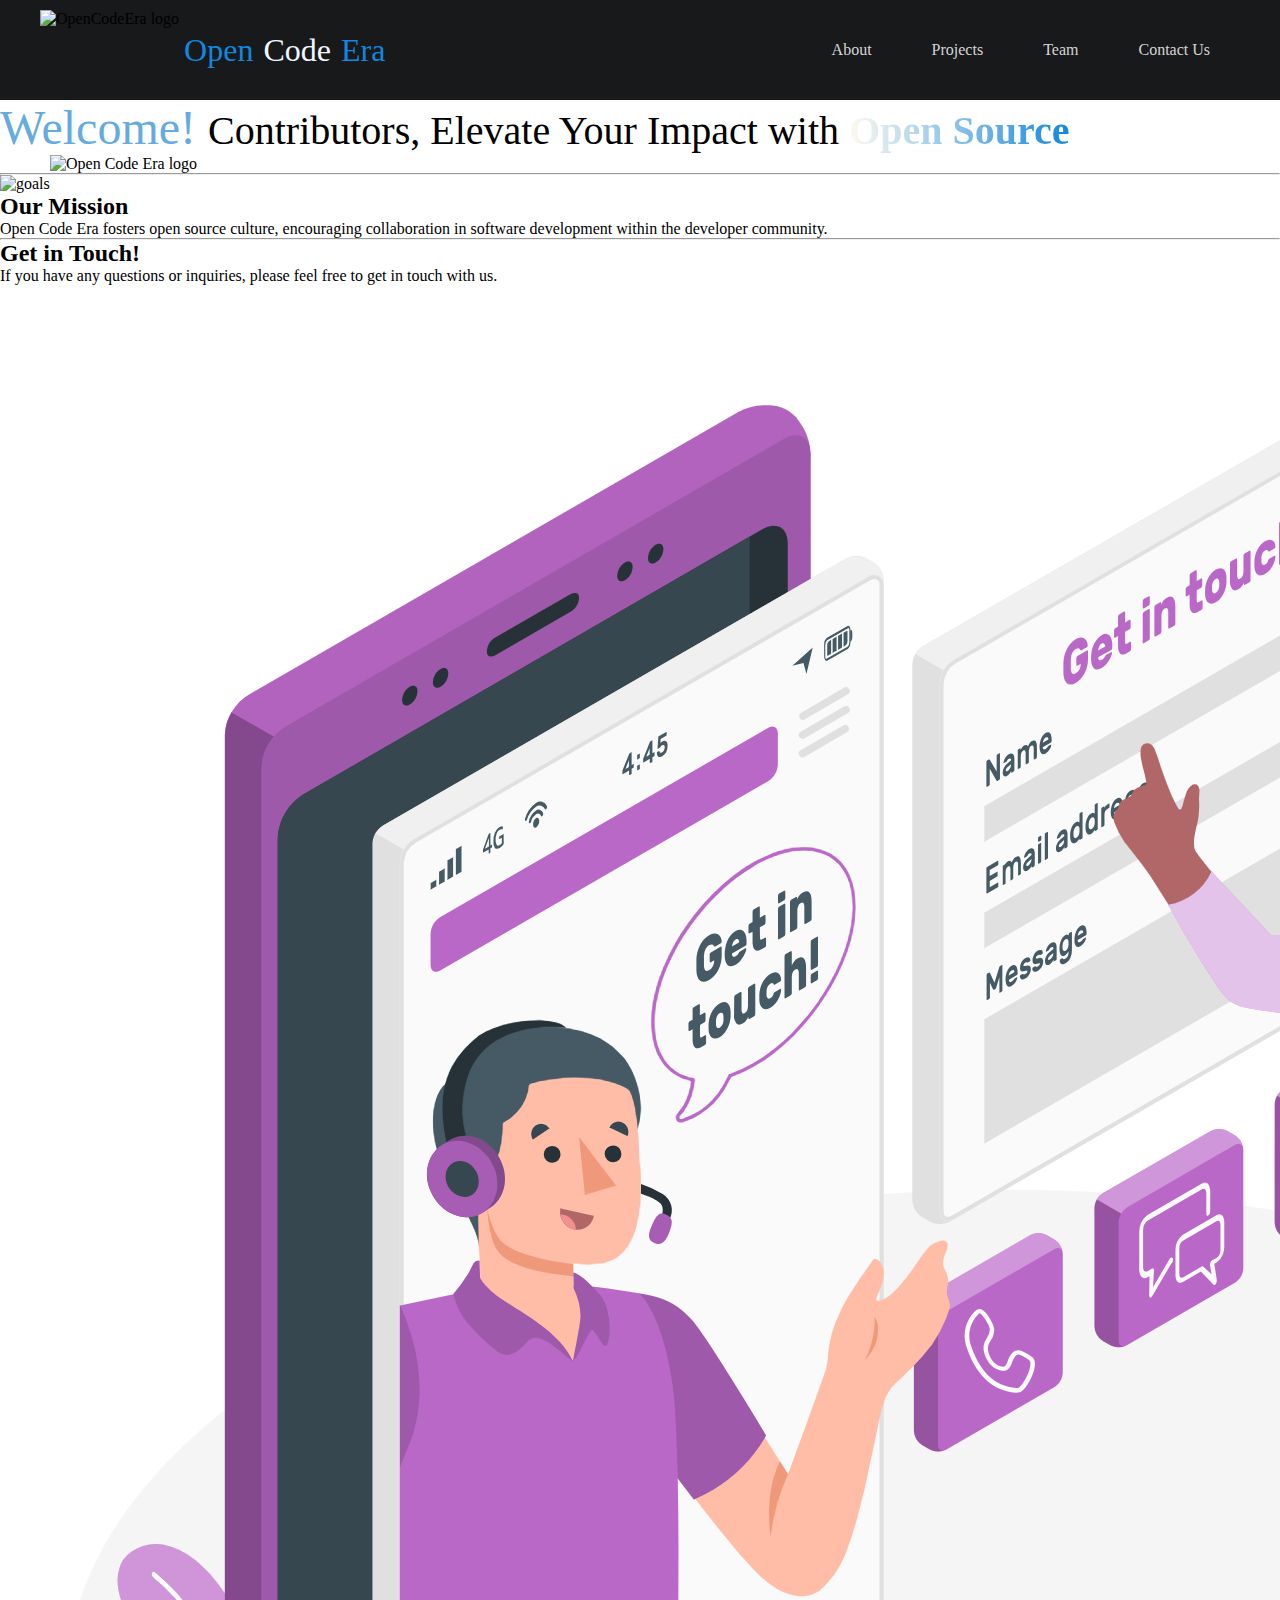
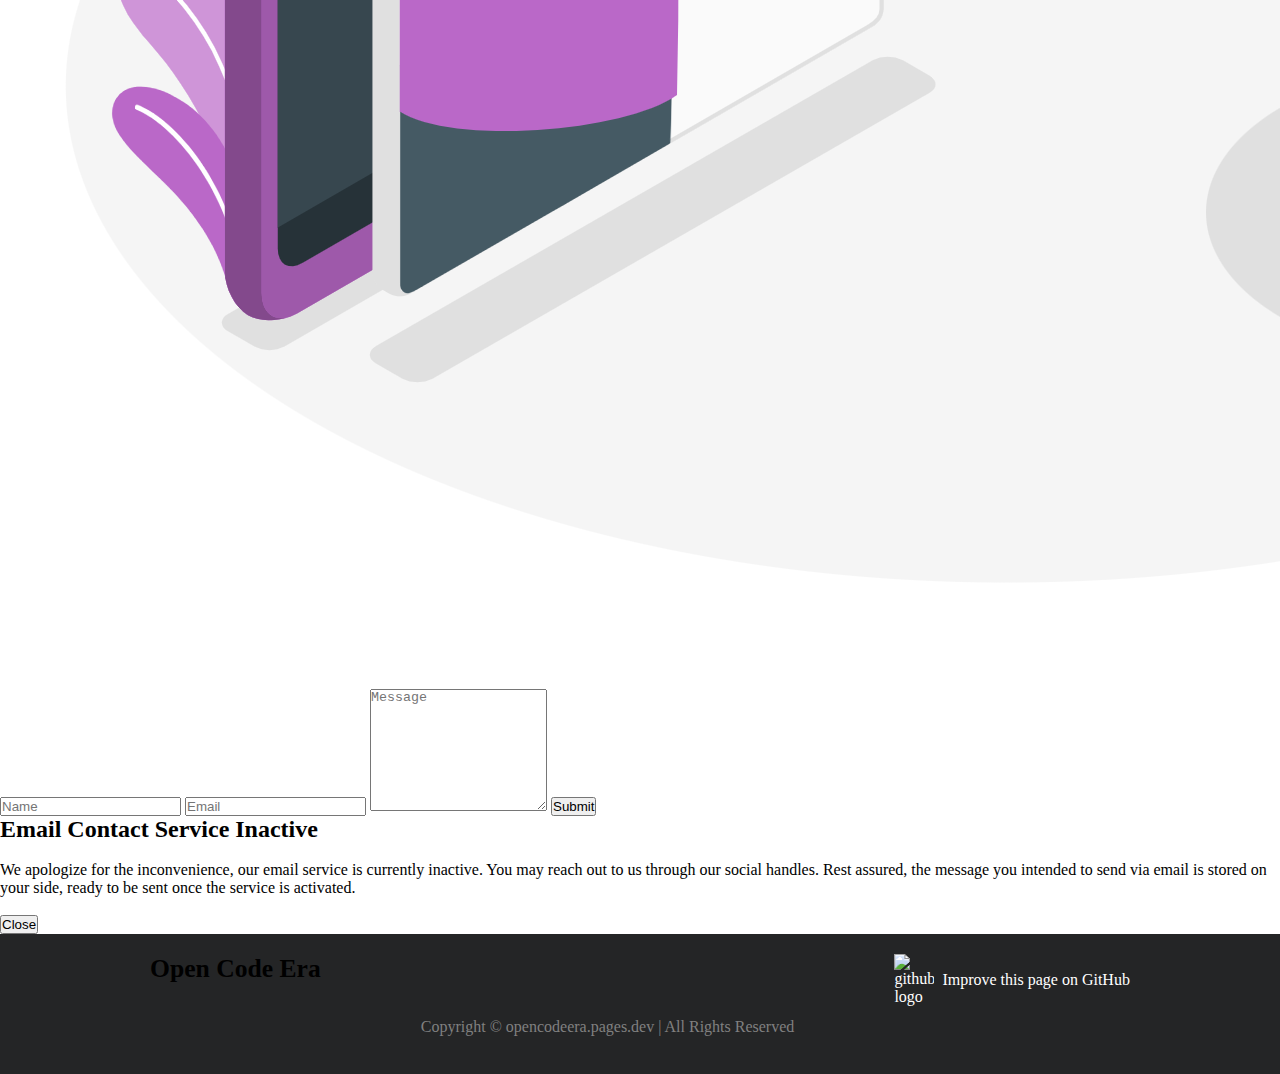
==== index.html @ 05f61558 "updated the footer" ====
<!DOCTYPE html>
<html lang="en">

<head>
    <title>OpenCodeEra: Open Source Organisation</title>
    <!-- Meta Tags -->
    <meta http-equiv="content-type" content="text/html; charset=UTF-8" />
    <meta name="viewport" content="width=device-width, initial-scale=1, shrink-to-fit=no" />
    <meta name="description"
        content="OpenCodeEra is an open source organisation aimed at making open source software more accessible and to help developers build better software.">
    <meta name="keywords"
        content="Open source,Open code era ,Open source company ,OpenSource,Contribution , community , Open source projects, education, collaboration, organisation, Web developement, Open source project,hacktoberfest">
    <meta name="robots" content="INDEX, FOLLOW">

    <!-- Linking external CSS  -->
    <link rel="stylesheet" href="css/style.css" type="text/css" media="screen" />
    <link rel="stylesheet" href="css/style_footer.css" type="text/css" media="screen" />

    <!-- linking External JavaScript -->
    <script src="https://unpkg.com/typed.js@2.0.16/dist/typed.umd.js"></script>

    <!-- Favicon -->
    <link rel="icon" type="image/x-icon" href="/images/icon/favicon125x125.png" />

    <!-- Fonts -->
    <link rel="preconnect" href="https://fonts.googleapis.com">
    <link rel="preconnect" href="https://fonts.gstatic.com" crossorigin>
    <link href="https://fonts.googleapis.com/css2?family=Poppins:wght@300;700&display=swap" rel="stylesheet">

</head>

<body>
    <!-- This div pushes down header a little bit so that header is not sticky from start -->
    <div class="header-push-down"></div>
    <header class="blur disable-selection">
        <nav>
            <div class="left">
                <img src="images/icon/icon.png" alt="OpenCodeEra logo" />
                <a href="/index.html">
                    <span class="blue">Open</span><span class="white">Code</span><span class="blue">Era</span> </a>
            </div>
            <div class="right">
                <ul>
                    <li>
                        <a class="about" href="#about">About</a>
                    </li>
                    <li>
                        <a class="services" target="_blank"
                            href="https://github.com/orgs/OpenCodeEra/repositories">Projects</a>
                    </li>
                    <li>
                        <a href="/team_list.html">
                            Team
                        </a>
                    </li>
                    <li>
                        <a class="contact-us" href="#contact">Contact Us</a>
                    </li>
                </ul>
            </div>
        </nav>
    </header>
    <main class="blur">
        <section class="firstsection disable-selection">
            <div class="leftSection">
                <div class="white">
                    <span class="blue">Welcome! </span>Contributors,
                    Elevate Your Impact with <span class="focus-gradient">Open Source</span>
                    <span id="element"></span>
                </div>
            </div>
            <div class="rightSection">
                <img src="/images/Api Programming logo.png" alt="Open Code Era logo">
            </div>
        </section>
        <hr>
        <section class="secondSection" id="about">

            <div class="second-section-container">
                <div class="leftSection">
                    <!-- image from template.net -->
                    <img src="images/illustrations/goals.png" alt="goals">
                </div>

                <div class="rightSection">
                    <h2>Our Mission</h2>
                    <span class="text-gradient-blue-white">
                        <p>Open Code Era fosters open source culture, encouraging collaboration in software development
                            within the developer community.</p>
                    </span>
                </div>
            </div>

        </section>
        <hr>
        <section class="contactSection" id="contact">
            <div class="leftContact">
                <h2>Get in Touch!</h2>
                <p>If you have any questions or inquiries, please feel free to get in touch with us.</p>
                <!-- image from freepik -->
                <img src="./images/illustrations/Get in touch.png" alt="Get In Touch">
            </div>
            <div class="rightContact">
                <form id="messageForm">
                    <input type="text" id="name" name="name" placeholder="Name">

                    <input type="text" id="email" name="email" placeholder="Email">

                    <textarea id="message" name="message" rows="8" placeholder="Message"></textarea>

                    <button id="submit" type="submit" onclick="toggle('body')">Submit</button>
                </form>

            </div>


        </section>
    </main>
    <div id="popup">
        <h2>Email Contact Service Inactive</h2><br>
        <p>We apologize for the inconvenience, our email service is currently inactive. You may reach out to us through
            our social handles. Rest assured, the message you intended to send via email is stored on your side, ready
            to be sent once the service is activated. </p><br>
        <button id="close" onclick="toggle()">Close</button>
    </div>

    <footer class="blur disable-selection">
        <div class="footer">
            <div class="footer-first">
                <h3 class="footer-header">Open Code Era</h3>
            </div>
            
            <div class="footer-rights">
                Copyright &#169 opencodeera.pages.dev | All Rights Reserved
            </div>

            <div class="footer-second">
                <a class="github-action" href="https://github.com/OpenCodeEra/OpenCodeEra">
                  <img src="images/logo/github-logo.svg" alt="github-logo">
                  <span class="img-text"> Improve this page on GitHub </span>
                </a>
            </div>
        </div>
    </footer>
    <script src="./javascript/index.js"></script>
</body>

</html>
---- css/style.css ----
* {
  margin: 0;
  padding: 0;
}


img, .disable-selection ,br {
  user-select: none;

html{
  scroll-behavior: smooth;
  overflow-x: hidden;
}

body {
  background-color: rgb(24, 25, 26);
  color: rgb(16, 138, 228);
  font-family: "Poppins", sans-serif;

}

h2::selection {
  color: rgb(255, 255, 255);
  background: rgba(0, 136, 255, 0.25);
}

p::selection {
  color: rgb(255, 255, 255);
  background: rgba(0, 136, 255, 0.2);
}
  
p {
  font-size: 1.6rem;
}

h2 {
  font-size: 2rem;
  color: rgb(255, 255, 255);
}

body::-webkit-scrollbar {
  width: 0.25rem;
}

body::-webkit-scrollbar-track {
  background: #18191a;
}

body::-webkit-scrollbar-thumb {
  background: #329cee17
  ;
}

.header-push-down {
  height: 8vh;
}

header{
  position: sticky;
  top: 0;
  width: 100%;
  z-index: 1;
}

main hr {
  border: 0;
  background-color: aliceblue;
  height: 0.8px;
  margin: 28px 80px;
}

nav {
  display: flex;
  justify-content: space-between;
  align-items: center;
  height: 100px;
  background-color: rgb(24, 25, 26);
  padding: 0 40px;
}

nav ul {
  display: flex;
  justify-content: center;
}

nav ul li {
  list-style: none;
  margin: 0 30px;
}

nav ul li[href="services.html"] {
  margin-right: 80px;
}

nav ul li a {
  text-decoration: none;
  color: rgba(255, 255, 255, 0.829);
}

nav ul li a:hover {
  text-decoration: none;
  color: rgb(16, 138, 228);
  transition: 0.4s;
}

.left {
  display: flex;
  justify-content: space-evenly;
  align-items: center;
}

.left img {
  height: 80px;
}

.left .blue {
  font-size: 2rem;
  font-weight: 100;
  margin: 0 5px;
  color: rgb(17, 135, 223);
}

.left .white {
  font-size: 2rem;
  font-weight: 100;
  margin: 0 5px;
  color: aliceblue;
}

.left a {
  text-decoration: none;
}

.firstsection {
  display: flex;
  padding: 1.5vh 0;
  justify-content: space-around;
  align-items: center;
  height: 75vh;
}
.firstsection .leftSection {
  display: flex;
  align-items: center;
  width: 57%;
  margin: 0 50px;
  color: floralwhite;
  font-size: 2.5rem;
  pointer-events: none;
}
.leftSection .blue {
  font-size: 3rem;
  font-weight: 100;
  color: rgb(101 171 224);
}
.leftSection .focus-gradient {
  color: rgb(131 191 236);
  font-weight: bold;
   background:linear-gradient(to left,rgb(17, 135, 223),floralwhite) ;
  background-clip: text;
  -webkit-background-clip : text ;
  -webkit-text-fill-color: transparent;
}
#element {
  font-weight: bold;
   background:linear-gradient(to left,rgb(17, 135, 223),floralwhite) ;
   background-clip: text;
   -webkit-background-clip : text ;
  -webkit-text-fill-color: transparent;
}
.leftSection .white {
  font-size: 2.5rem;
}
.rightSection img {
  width: 100%;
  margin: 0 0 0 50px;
}

/* Second Section */

.secondSection {
  display: flex;
  align-items: center;
  justify-content: center;
  width: 100vw;
  height: 85vh;
  pointer-events: none;
}

.second-section-container {
  height: 70%;
  width: 80%;
  display: flex;
}

.second-section-container .leftSection {
  display: flex;
  align-items: center;
  justify-content: right;
  width: 45%;
  pointer-events: none;
} 
.second-section-container .rightSection {
  display: flex;
  flex-direction: column;
  justify-content: center;
  width: 35%;
  flex-grow: 1;
} 
.second-section-container img {
  margin-right: 3%;
  height: 80%;
}

.second-section-container h1 {
  font-size: 3rem;
  font-weight: bold;
  color: aliceblue;
}
.text-gradient-blue-white {
  background:linear-gradient(to left,rgb(96 186 253),floralwhite) ;
  background-clip: text;
  -webkit-background-clip : text ;
  -webkit-text-fill-color: transparent;
  font-weight: 500;
} 

/* Style for the Contact Section */
.contactSection {
  box-sizing: border-box;
  width: 100vw;
  padding: 130px 10vw;
  text-align: center;
  transition: 0.5s;
  display: flex;
  justify-content:center;
  align-items: center;
  gap: 8%;
}

.contactSection div p {
  color: rgb(144, 198, 239);
  margin: 15px 0 25px;
}

.leftContact {
  width: 60%;
}
.rightContact {
  width: 40%;
}

.leftContact img {
  width: 70%;
  object-fit: contain;
}

/* Style for the form */

form input[type="text"],
form input[type="email"],
form textarea {
  box-sizing: border-box;
  width: 100%;
  padding: 10px ;
  margin-bottom: 32px;
  border: 1px solid #ccc;
  border-radius: 4px;
  font-size: 20px;
  font-family: Arial, Helvetica, sans-serif, "Poppins", sans-serif;
}

input:focus, textarea:focus  {
  outline: none;
  border: 1.5px solid #007bff !important;
}

input::selection, textarea::selection {
  color: rgb(255, 255, 255);
  background: rgb(12, 134, 153);
}

form textarea {
  resize: none;
}

form button[type="submit"] , #close {
  background-color: #007bff;
  color: #fff;
  padding: 10px 20px;
  border: none;
  border-radius: 12px;
  font-size: 20px;
  font-weight: bolder;
  cursor: pointer;
  user-select: none;
}

form button[type="submit"]:hover , #close:hover {
  background-color: #0056b3;
  transition: 0.15s;
}

#popup {
  position: fixed;
  top: 50%;
  left: 50%;
  transform: translate(-50%, -50%);
  background-color: #242526;
  padding: 40px;
  box-shadow: 2px 2px 15px 0px #243f59;
  color: white;
  visibility: hidden;
  opacity: 0;
  transition: 0.5s;
  border-radius: 2%;
}

#popup p {
  font-size: 1rem;
}

#close {
  width: 100%;
  margin: 0 auto;
}

.blurred {
  filter: blur(2px);
  pointer-events: none;
  user-select: none;
  overflow: hidden;
  transition: 0.5s;
}

#popup.active {
  visibility: visible;
  opacity: 1;
  transition: 0.5s;
}

#popup {
  position: fixed;
  top: 50%;
  left: 50%;
  transform: translate(-50%, -50%);
  background-color: #242526;
  padding: 40px;
  box-shadow: 0 5px 30px ;
  visibility: hidden;
  opacity: 0;
}

.contactSection.active {
  filter: blur(20px);
  pointer-events: none;
  user-select: none;
  overflow: hidden;
}

#popup.active {
  position: fixed;
  top: 50%;
  left: 50%;
  transform: translate(-50%, -50%);
  background-color: #242526;
  padding: 40px;
  box-shadow: 0 5px 30px ;
  visibility: visible;
  opacity: 1;
}

/* Responsive styles */
@media (max-width: 768px) {
  .contactContainer {
      display: block;
      padding: 20px;
  }
  
  form {
      padding: 0 10px;
  }

  .footer {
    flex-wrap: wrap;
  }
  .footer-fourth{
    padding-top: 20px;
  }
}

footer {
  background-color:#242526;
  height: 180px;
}
.footer {
  display: flex;
  padding: 20px 50px;
  justify-content: space-evenly ;
}
.footer ul{
    text-decoration: none;
    list-style: none;
}
footer .footer-rights{
  text-align: center;
  color: grey;

} 

.footer-fourth{
  display: flex;
}
.footer-fourth a{
  display: flex;
  align-items: center;
}
.footer-fourth a:hover img{
  opacity: 0.7;
  transition: 0.5s;
}

.footer-fourth a img {
  width: 40px;
}
---- css/style_footer.css ----
footer {
  background-color: #242526;
  min-height: 140px;
  width: 100%;
}

.footer {
  display: flex;
  justify-content: space-evenly;
  flex-wrap: wrap;
  padding: 30px 50px;
}

.footer-first .footer-header{
  font-size: 1.6rem;
}

.footer ul {
  list-style: none;
  text-decoration: none;
}

.footer a {
  text-decoration: none;
  color: white;
}

.footer a:hover {
  text-decoration: none;
  color: rgb(16, 138, 228);
  transition: 0.5s;
}

.footer-second a img {
  width: 40px;
}

.footer .footer-leftside {
  text-decoration: none;
  list-style: none;

}

.footer-second a:hover img {
  opacity: 0.7;
  transition: 0.5s;
}

.footer-second .github-action {
  display: flex;
  justify-content: center;
  align-items: center;
  gap: 0.5rem;
}

.footer-rights {
  color: hsl(0, 0%, 50%);
  margin-top: 4rem;
}

.footer-rights:hover {
  color: hsl(0, 0%, 40%);
}

@media screen and (max-width:798px) {
  .footer {
  flex-direction: column;
    align-items: center;
    text-align: center; 
  }
  .footer-rights{
    margin-top: 1rem;
  }
  .footer-second{
    margin-top: 1rem;
  }
}
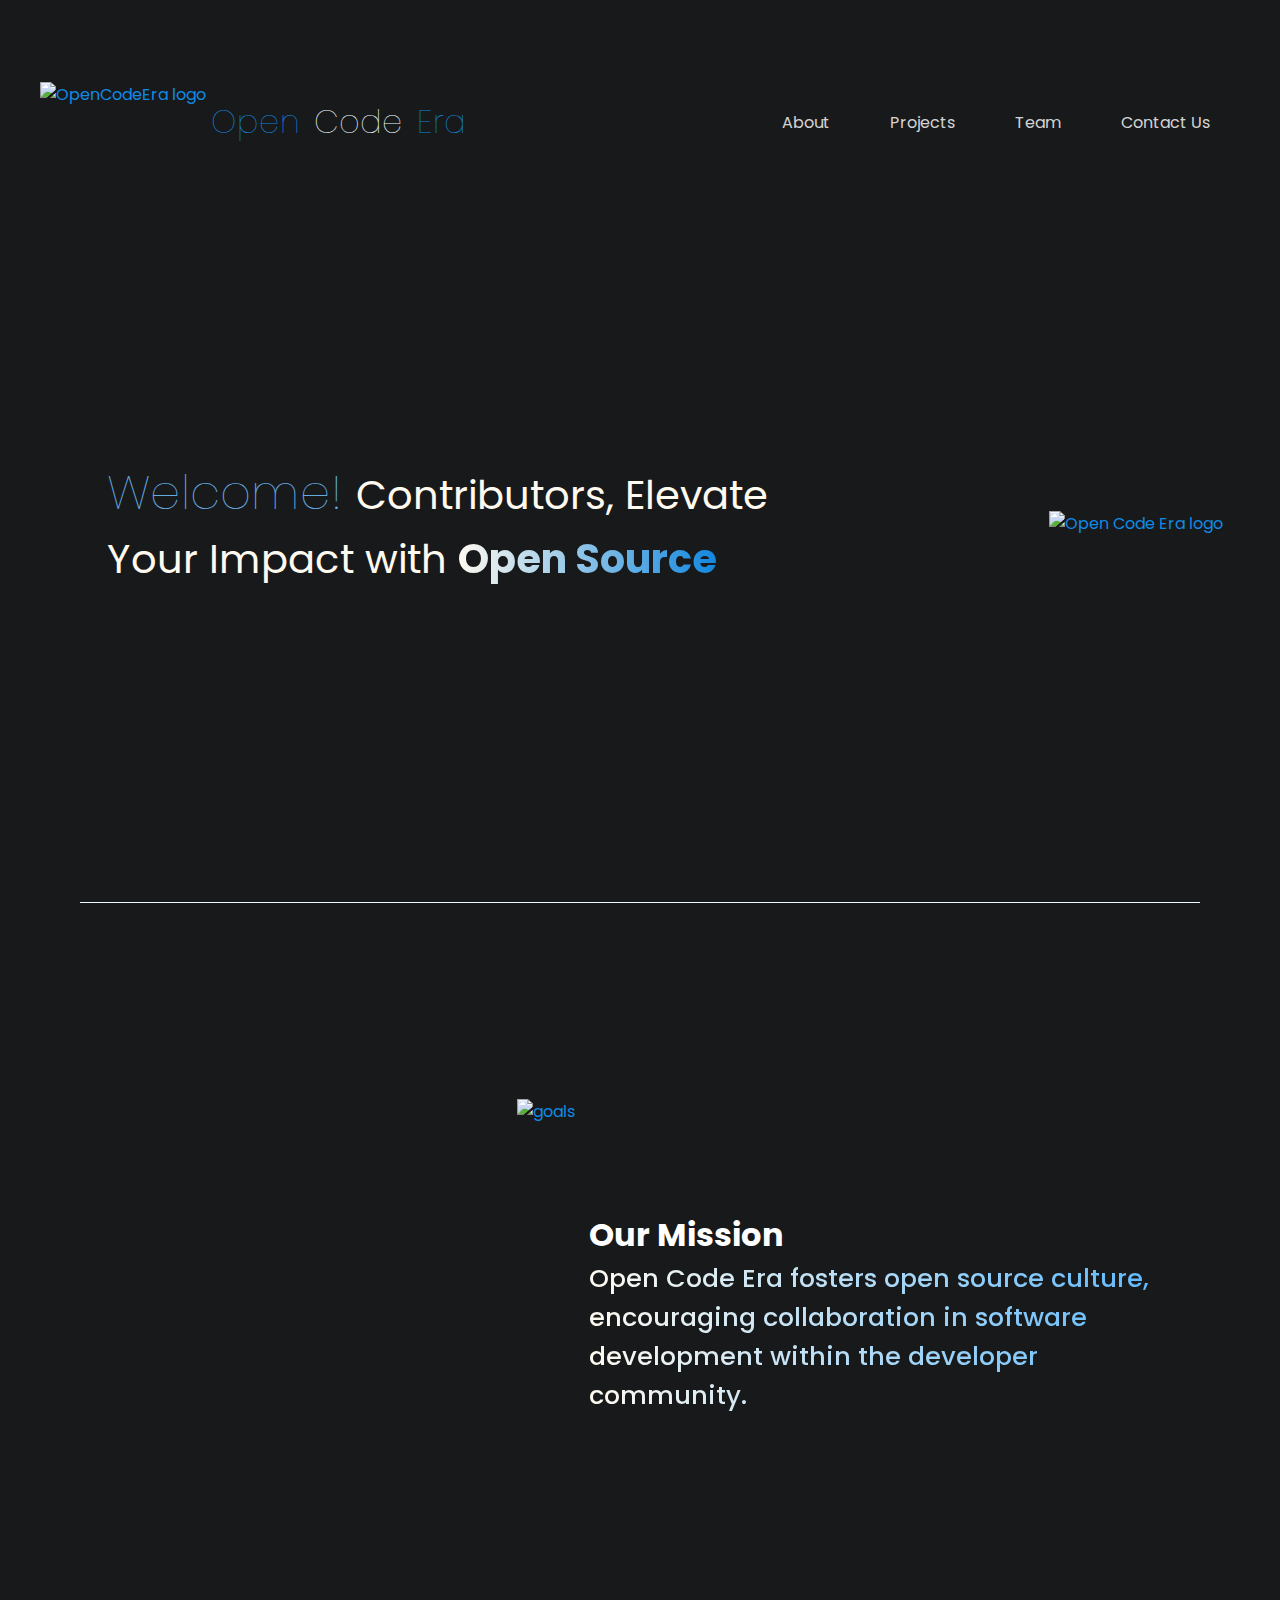
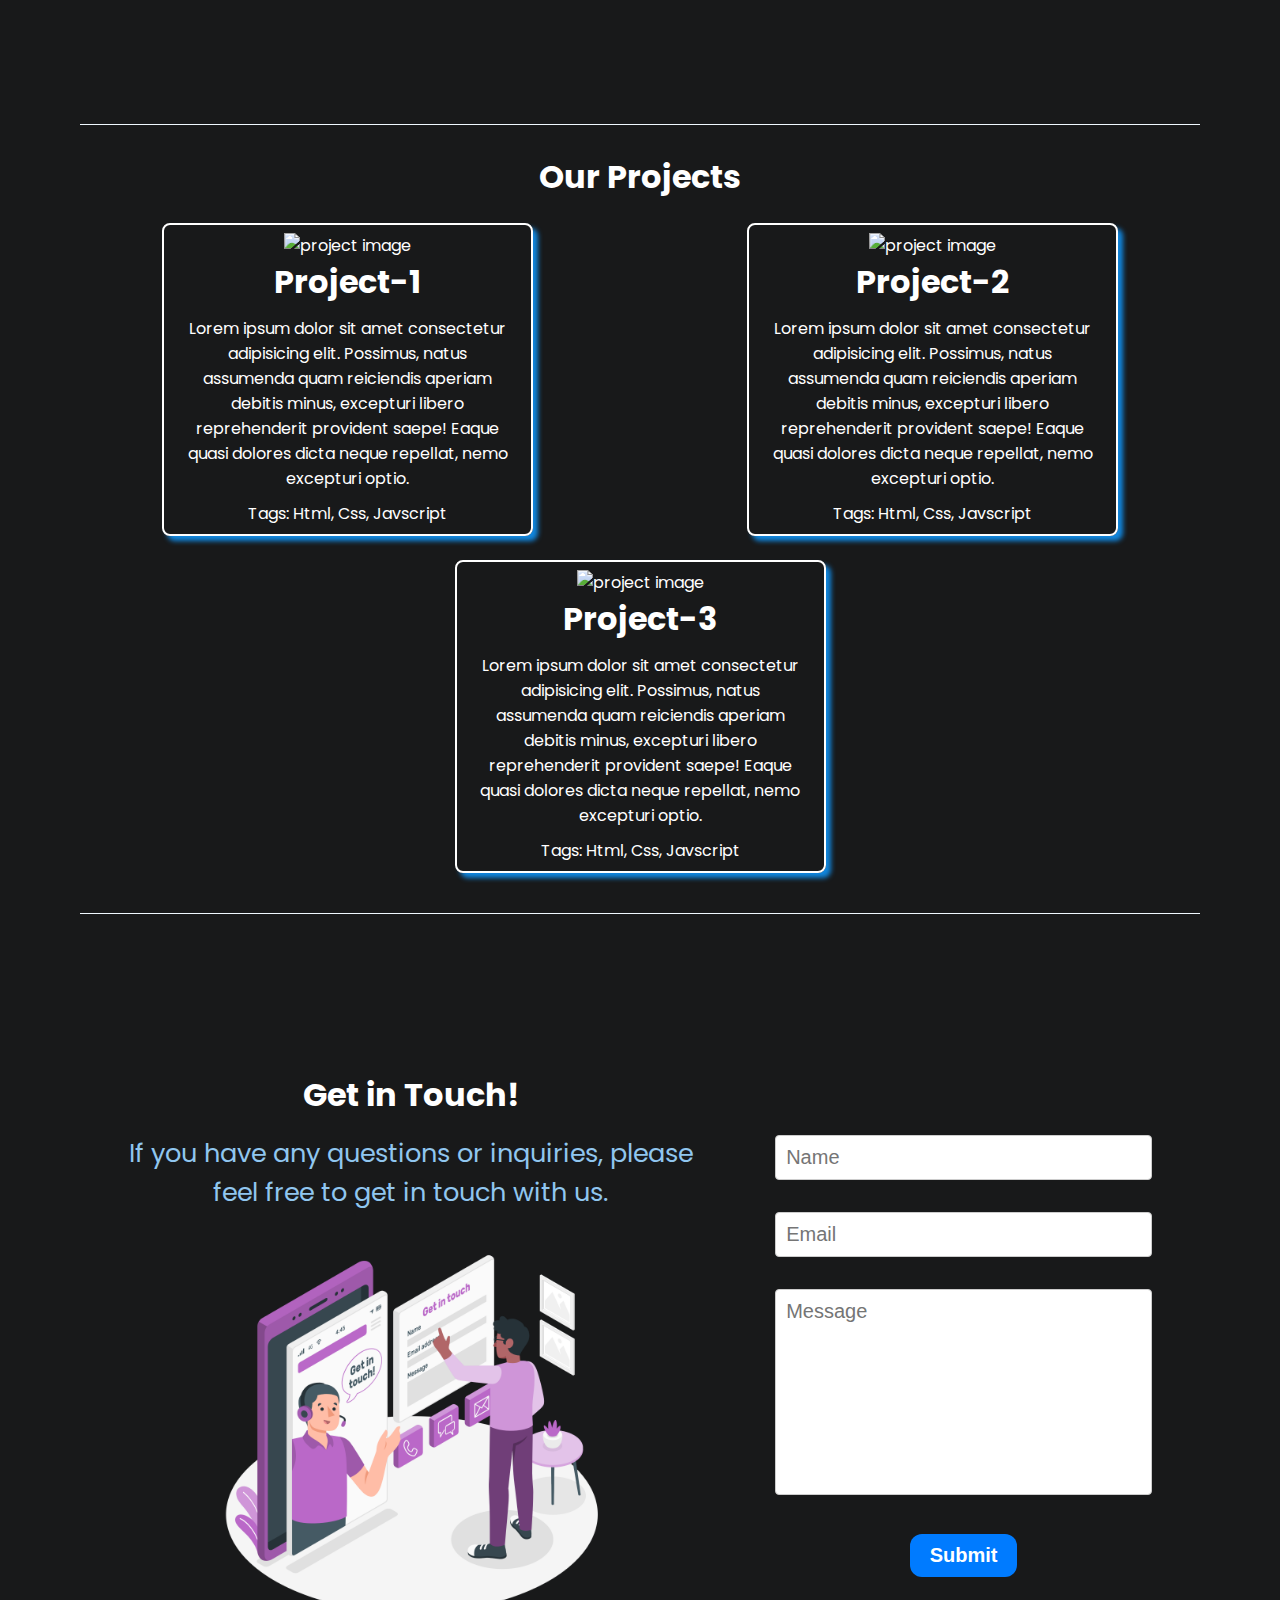
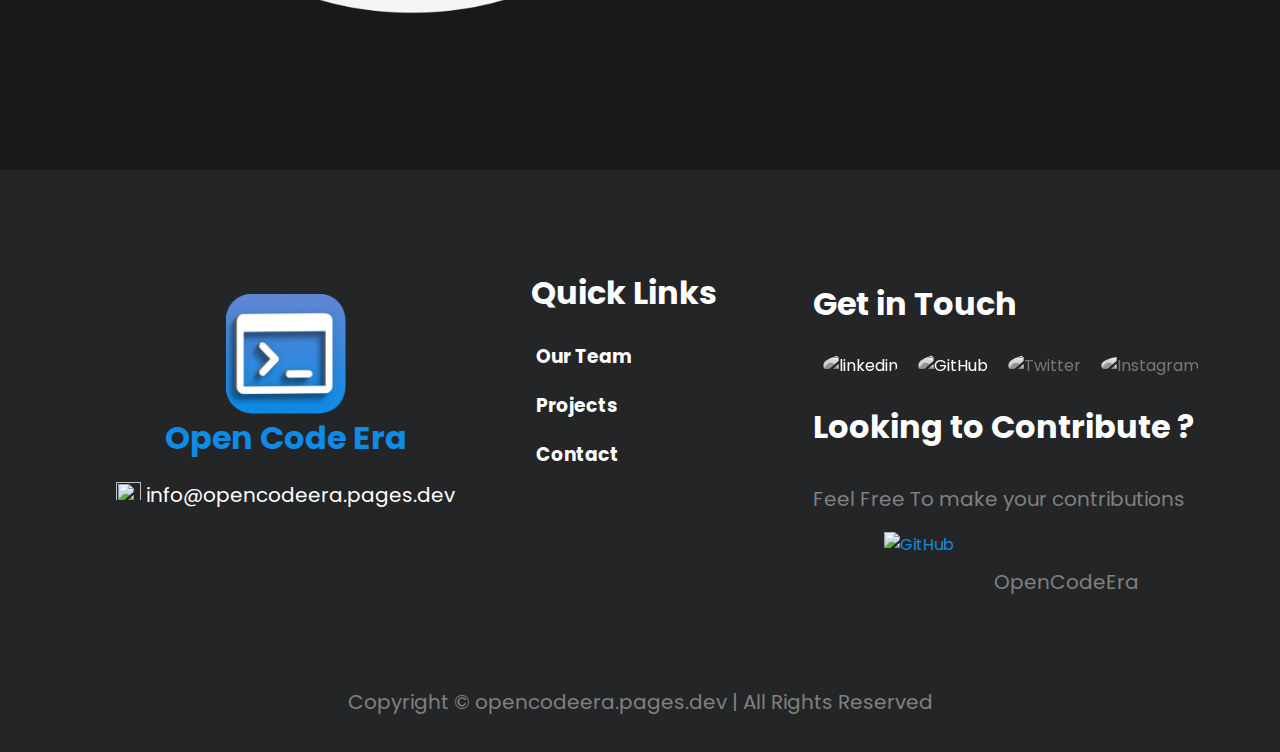
==== commit 6dd749c2: "Re-designed Footer" ====
--- a/index.html
+++ b/index.html
@@ -1,44 +1,70 @@
 <!DOCTYPE html>
 <html lang="en">
-
-<head>
-    <title>OpenCodeEra: Open Source Organisation</title>
-    <!-- Meta Tags -->
-    <meta http-equiv="content-type" content="text/html; charset=UTF-8" />
-    <meta name="viewport" content="width=device-width, initial-scale=1, shrink-to-fit=no" />
-    <meta name="description"
-        content="OpenCodeEra is an open source organisation aimed at making open source software more accessible and to help developers build better software.">
-    <meta name="keywords"
-        content="Open source,Open code era ,Open source company ,OpenSource,Contribution , community , Open source projects, education, collaboration, organisation, Web developement, Open source project,hacktoberfest">
-    <meta name="robots" content="INDEX, FOLLOW">
-
-    <!-- Linking external CSS  -->
-    <link rel="stylesheet" href="css/style.css" type="text/css" media="screen" />
-    <link rel="stylesheet" href="css/style_footer.css" type="text/css" media="screen" />
-
-    <!-- linking External JavaScript -->
-    <script src="https://unpkg.com/typed.js@2.0.16/dist/typed.umd.js"></script>
-
-    <!-- Favicon -->
-    <link rel="icon" type="image/x-icon" href="/images/icon/favicon125x125.png" />
-
-    <!-- Fonts -->
-    <link rel="preconnect" href="https://fonts.googleapis.com">
-    <link rel="preconnect" href="https://fonts.gstatic.com" crossorigin>
-    <link href="https://fonts.googleapis.com/css2?family=Poppins:wght@300;700&display=swap" rel="stylesheet">
-
-</head>
-
-<body>
-    <!-- This div pushes down header a little bit so that header is not sticky from start -->
-    <div class="header-push-down"></div>
-    <header class="blur disable-selection">
-        <nav>
-            <div class="left">
-                <img src="images/icon/icon.png" alt="OpenCodeEra logo" />
-                <a href="/index.html">
-                    <span class="blue">Open</span><span class="white">Code</span><span class="blue">Era</span> </a>
-            </div>
+    <head>
+        <title>OpenCodeEra: Open Source Organisation</title>
+        <!-- Meta Tags -->
+        <meta http-equiv="content-type" content="text/html; charset=UTF-8" />
+        <meta
+            name="viewport"
+            content="width=device-width, initial-scale=1, shrink-to-fit=no"
+        />
+        <meta
+            name="description"
+            content="OpenCodeEra is an open source organisation aimed at making open source software more accessible and to help developers build better software."
+        />
+        <meta
+            name="keywords"
+            content="Open source,Open code era ,Open source company ,OpenSource,Contribution , community , Open source projects, education, collaboration, organisation, Web developement, Open source project,hacktoberfest"
+        />
+        <meta name="robots" content="INDEX, FOLLOW" />
+
+        <!-- Linking external CSS  -->
+        <link
+            rel="stylesheet"
+            href="css/style.css"
+            type="text/css"
+            media="screen"
+        />
+        <link
+            rel="stylesheet"
+            href="css/style_footer.css"
+            type="text/css"
+            media="screen"
+        />
+
+        <!-- linking External JavaScript -->
+        <script src="https://unpkg.com/typed.js@2.0.16/dist/typed.umd.js"></script>
+
+        <!-- Favicon -->
+        <link
+            rel="icon"
+            type="image/x-icon"
+            href="/images/icon/favicon125x125.png"
+        />
+
+        <!-- Fonts -->
+        <link rel="preconnect" href="https://fonts.googleapis.com" />
+        <link rel="preconnect" href="https://fonts.gstatic.com" crossorigin />
+        <link
+            href="https://fonts.googleapis.com/css2?family=Poppins:wght@300;700&display=swap"
+            rel="stylesheet"
+        />
+    </head>
+
+    <body>
+        <!-- This div pushes down header a little bit so that header is not sticky from start -->
+        <div class="header-push-down"></div>
+
+        <header class="blur disable-selection">
+            <nav>
+                <div class="left">
+                    <img src="images/icon/icon.png" alt="OpenCodeEra logo" />
+                    <a href="/index.html">
+                        <span class="blue">Open</span>
+                        <span class="white">Code</span>
+                        <span class="blue">Era</span>
+                    </a>
+                </div>
             <div class="right">
                 <ul>
                     <li>
@@ -67,82 +93,174 @@
                     <span class="blue">Welcome! </span>Contributors,
                     Elevate Your Impact with <span class="focus-gradient">Open Source</span>
                     <span id="element"></span>
-                </div>
-            </div>
-            <div class="rightSection">
-                <img src="/images/Api Programming logo.png" alt="Open Code Era logo">
-            </div>
-        </section>
-        <hr>
-        <section class="secondSection" id="about">
-
-            <div class="second-section-container">
-                <div class="leftSection">
-                    <!-- image from template.net -->
-                    <img src="images/illustrations/goals.png" alt="goals">
+                    </div>
                 </div>
 
                 <div class="rightSection">
-                    <h2>Our Mission</h2>
-                    <span class="text-gradient-blue-white">
-                        <p>Open Code Era fosters open source culture, encouraging collaboration in software development
-                            within the developer community.</p>
-                    </span>
-                </div>
-            </div>
-
-        </section>
-        <hr>
-        <section class="contactSection" id="contact">
-            <div class="leftContact">
-                <h2>Get in Touch!</h2>
-                <p>If you have any questions or inquiries, please feel free to get in touch with us.</p>
-                <!-- image from freepik -->
-                <img src="./images/illustrations/Get in touch.png" alt="Get In Touch">
-            </div>
-            <div class="rightContact">
-                <form id="messageForm">
-                    <input type="text" id="name" name="name" placeholder="Name">
-
-                    <input type="text" id="email" name="email" placeholder="Email">
-
-                    <textarea id="message" name="message" rows="8" placeholder="Message"></textarea>
-
-                    <button id="submit" type="submit" onclick="toggle('body')">Submit</button>
-                </form>
-
-            </div>
-
-
-        </section>
-    </main>
-    <div id="popup">
-        <h2>Email Contact Service Inactive</h2><br>
-        <p>We apologize for the inconvenience, our email service is currently inactive. You may reach out to us through
-            our social handles. Rest assured, the message you intended to send via email is stored on your side, ready
-            to be sent once the service is activated. </p><br>
-        <button id="close" onclick="toggle()">Close</button>
-    </div>
+                    <img src="/images/Api Programming logo.png" alt="Open Code Era logo">
+                </div>
+            </section>
+
+            <hr>
+
+            <section class="secondSection" id="about">
+                <div class="second-section-container">
+                    <div class="leftSection">
+                        <!-- image from template.net -->
+                        <img src="images/illustrations/goals.png" alt="goals">
+                    </div>
+
+                    <div class="rightSection">
+                        <h2>Our Mission</h2>
+                        <span class="text-gradient-blue-white">
+                            <p>
+                                Open Code Era fosters open source culture, encouraging collaboration in software development 
+                                within the developer community.
+                            </p>
+                        </span>
+                    </div>
+                </div>
+            </section>
+
+            <hr />
+
+            <section id="projects">
+                <h2>Our Projects</h2>
+                <div class="project-container">
+                    <div class="card">
+                        <img src="images/icon/icon.png" alt="project image">
+
+                        <h2 class="card-title">Project-1</h2>
+                        <p class="card-content">
+                            Lorem ipsum dolor sit amet consectetur adipisicing elit. Possimus, natus assumenda quam reiciendis aperiam debitis minus, excepturi libero reprehenderit provident saepe! Eaque quasi dolores dicta neque repellat, nemo excepturi optio.
+                        </p>
+                        <p class="project-tags">Html, Css, Javscript</p>
+                    </div>
+                    <div class="card">
+                        <img src="images/icon/icon.png" alt="project image">
+
+                        <h2 class="card-title">Project-2</h2>
+                        <p class="card-content">
+                            Lorem ipsum dolor sit amet consectetur adipisicing elit. Possimus, natus assumenda quam reiciendis aperiam debitis minus, excepturi libero reprehenderit provident saepe! Eaque quasi dolores dicta neque repellat, nemo excepturi optio.
+                        </p>
+                        <p class="project-tags">Html, Css, Javscript</p>
+                    </div>
+                    <div class="card">
+                        <img src="images/icon/icon.png" alt="project image">
+
+                        <h2 class="card-title">Project-3</h2>
+                        <p class="card-content">
+                            Lorem ipsum dolor sit amet consectetur adipisicing elit. Possimus, natus assumenda quam reiciendis aperiam debitis minus, excepturi libero reprehenderit provident saepe! Eaque quasi dolores dicta neque repellat, nemo excepturi optio.
+                        </p>
+                        <p class="project-tags">Html, Css, Javscript</p>
+                    </div>
+                </div>
+            </section>
+
+            <hr />
+
+            <section class="contactSection" id="contact">
+                <div class="leftContact">
+                    <h2>Get in Touch!</h2>
+                    <p>
+                        If you have any questions or inquiries, please feel free to get in
+                        touch with us.
+                    </p>
+                    <!-- image from freepik -->
+                    <img
+                        src="./images/illustrations/Get in touch.png"
+                        alt="Get In Touch"
+                    />
+                </div>
+
+                <div class="rightContact">
+                    <form
+                        id="messageForm"
+                        action="https://formspree.io/f/mwkdbzaq"
+                        method="POST"
+                    >
+                        <input
+                            type="text"
+                            name="name"
+                            placeholder="Name"
+                            required=""
+                        />
+                        <input
+                            type="email"
+                            name="email"
+                            placeholder="Email"
+                            required=""
+                        />
+                        <textarea
+                            rows="8"
+                            name="message"
+                            placeholder="Message"
+                            required=""
+                        ></textarea>
+                        <input
+                            type="hidden"
+                            name="_subject"
+                            id="email-subject"
+                            value="Contact Form Submission [OpenCodeEra]"
+                        />
+                        <button id="submit" id="submit">Submit</button>
+                    </form>
+                </div>
+            </section>
+        </main>
+
+        <div id="popup">
+            <h2 id="form-status">Thanks for your submission!</h2><br>
+            <button id="close" onclick="toggle()">Close</button>
+        </div>
 
     <footer class="blur disable-selection">
-        <div class="footer">
-            <div class="footer-first">
-                <h3 class="footer-header">Open Code Era</h3>
-            </div>
-            
-            <div class="footer-rights">
-                Copyright &#169 opencodeera.pages.dev | All Rights Reserved
-            </div>
-
-            <div class="footer-second">
-                <a class="github-action" href="https://github.com/OpenCodeEra/OpenCodeEra">
-                  <img src="images/logo/github-logo.svg" alt="github-logo">
-                  <span class="img-text"> Improve this page on GitHub </span>
-                </a>
-            </div>
+        <div class="footer">    
+
+            <div class="left-container">
+                <img src="images/icon/favicon125x125.png" alt="OpenCodeEra">
+                <h1>Open Code Era</h1>
+                <p><a href="mailto:info@opencodeera.pages.dev"><img src="images/Extras/envelope.png" alt=""> info@opencodeera.pages.dev</a></p>
+            </div>
+
+
+            <div class="center-container">
+                <h2>Quick Links</h2>
+                <ul>
+                    <li><h3><a href="/team_list.html">Our Team</a></h3></li>
+                    <li><h3><a href="#projects">Projects</a></h3></li>
+                    <li><h3><a href="#contact">Contact</a></h3></li>
+                </ul>
+            </div>
+
+
+            <div class="right-container">
+                <h2>Get in Touch</h2>
+                <ul>
+                    <li><a href="https://www.linkedin.com/company/open-code-era/"><img src="images/logo/linkedin.png" alt="linkedin"></a></li>
+                    <li><a href="https://github.com/OpenCodeEra"><img src="images/logo/github.png" alt="GitHub"></a></li>
+                    <li><img src="images/logo/twitter-logo.png" alt="Twitter"></li>
+                    <li><img src="images/logo/instagram-logo.png" alt="Instagram"></li>
+                </ul>
+                
+                <h2>Looking to Contribute ?</h2>
+                <p>Feel Free To make your contributions</p>
+
+                <div class="github">
+                    <img src="images/logo/github-logo.svg" alt="GitHub"">
+                    <a href="https://github.com/OpenCodeEra"><p>OpenCodeEra</p></a>
+                </div>
+
+            </div>
+
+
         </div>
+        
+        <div class="copyRights">
+            <p>Copyright &#169 opencodeera.pages.dev | All Rights Reserved</p>
+        </div>
+
     </footer>
     <script src="./javascript/index.js"></script>
-</body>
-
-</html>+    </body>
+</html>
--- a/css/style.css
+++ b/css/style.css
@@ -3,11 +3,19 @@
   padding: 0;
 }
 
-
-img, .disable-selection ,br {
+body {
+  display: flex;
+  flex-direction: column;
+  justify-content: space-between;
+}
+
+img,
+.disable-selection,
+br {
   user-select: none;
-
-html{
+}
+
+html {
   scroll-behavior: smooth;
   overflow-x: hidden;
 }
@@ -28,7 +36,7 @@
   color: rgb(255, 255, 255);
   background: rgba(0, 136, 255, 0.2);
 }
-  
+
 p {
   font-size: 1.6rem;
 }
@@ -47,15 +55,14 @@
 }
 
 body::-webkit-scrollbar-thumb {
-  background: #329cee17
-  ;
+  background: #329cee17;
 }
 
 .header-push-down {
   height: 8vh;
 }
 
-header{
+header {
   position: sticky;
   top: 0;
   width: 100%;
@@ -138,6 +145,7 @@
   align-items: center;
   height: 75vh;
 }
+
 .firstsection .leftSection {
   display: flex;
   align-items: center;
@@ -147,29 +155,34 @@
   font-size: 2.5rem;
   pointer-events: none;
 }
+
 .leftSection .blue {
   font-size: 3rem;
   font-weight: 100;
   color: rgb(101 171 224);
 }
+
 .leftSection .focus-gradient {
   color: rgb(131 191 236);
   font-weight: bold;
-   background:linear-gradient(to left,rgb(17, 135, 223),floralwhite) ;
+  background: linear-gradient(to left, rgb(17, 135, 223), floralwhite);
   background-clip: text;
-  -webkit-background-clip : text ;
+  -webkit-background-clip: text;
   -webkit-text-fill-color: transparent;
 }
+
 #element {
   font-weight: bold;
-   background:linear-gradient(to left,rgb(17, 135, 223),floralwhite) ;
-   background-clip: text;
-   -webkit-background-clip : text ;
+  background: linear-gradient(to left, rgb(17, 135, 223), floralwhite);
+  background-clip: text;
+  -webkit-background-clip: text;
   -webkit-text-fill-color: transparent;
 }
+
 .leftSection .white {
   font-size: 2.5rem;
 }
+
 .rightSection img {
   width: 100%;
   margin: 0 0 0 50px;
@@ -198,14 +211,16 @@
   justify-content: right;
   width: 45%;
   pointer-events: none;
-} 
+}
+
 .second-section-container .rightSection {
   display: flex;
   flex-direction: column;
   justify-content: center;
   width: 35%;
   flex-grow: 1;
-} 
+}
+
 .second-section-container img {
   margin-right: 3%;
   height: 80%;
@@ -216,13 +231,64 @@
   font-weight: bold;
   color: aliceblue;
 }
+
 .text-gradient-blue-white {
-  background:linear-gradient(to left,rgb(96 186 253),floralwhite) ;
+  background: linear-gradient(to left, rgb(96 186 253), floralwhite);
   background-clip: text;
-  -webkit-background-clip : text ;
+  -webkit-background-clip: text;
   -webkit-text-fill-color: transparent;
   font-weight: 500;
-} 
+}
+
+/* project section styles */
+
+#projects>h2 {
+  text-align: center;
+  margin-bottom: 10px;
+}
+
+#projects p {
+  font-size: 1rem;
+}
+
+.project-container {
+  max-width: 1170px;
+  margin: auto;
+  display: flex;
+  flex-wrap: wrap;
+  justify-content: space-around;
+}
+
+.card {
+  flex-basis: 30%;
+  text-align: center;
+  margin: 12px 10px;
+  border: 2px solid white;
+  border-radius: 8px;
+  padding: 8px;
+  box-shadow: 5px 5px 5px rgb(17, 135, 223);
+  color: white;
+}
+
+.card-content {
+  font-size: 14px;
+  padding: 10px;
+}
+
+.card img {
+  height: 80px;
+}
+
+.project-tags::before {
+  content: 'Tags: ';
+}
+
+@media only screen and (min-width: 200px) and (max-width: 767px) {
+  .project-container {
+    width: 100%;
+    flex-direction: column;
+  }
+}
 
 /* Style for the Contact Section */
 .contactSection {
@@ -230,11 +296,11 @@
   width: 100vw;
   padding: 130px 10vw;
   text-align: center;
+  display: flex;
+  justify-content: center;
+  align-items: center;
+  gap: 8%;
   transition: 0.5s;
-  display: flex;
-  justify-content:center;
-  align-items: center;
-  gap: 8%;
 }
 
 .contactSection div p {
@@ -242,9 +308,11 @@
   margin: 15px 0 25px;
 }
 
+
 .leftContact {
   width: 60%;
 }
+
 .rightContact {
   width: 40%;
 }
@@ -261,7 +329,7 @@
 form textarea {
   box-sizing: border-box;
   width: 100%;
-  padding: 10px ;
+  padding: 10px;
   margin-bottom: 32px;
   border: 1px solid #ccc;
   border-radius: 4px;
@@ -269,12 +337,14 @@
   font-family: Arial, Helvetica, sans-serif, "Poppins", sans-serif;
 }
 
-input:focus, textarea:focus  {
+input:focus,
+textarea:focus {
   outline: none;
   border: 1.5px solid #007bff !important;
 }
 
-input::selection, textarea::selection {
+input::selection,
+textarea::selection {
   color: rgb(255, 255, 255);
   background: rgb(12, 134, 153);
 }
@@ -283,7 +353,7 @@
   resize: none;
 }
 
-form button[type="submit"] , #close {
+form button , #close {
   background-color: #007bff;
   color: #fff;
   padding: 10px 20px;
@@ -295,7 +365,8 @@
   user-select: none;
 }
 
-form button[type="submit"]:hover , #close:hover {
+form button[type="submit"]:hover,
+#close:hover {
   background-color: #0056b3;
   transition: 0.15s;
 }
@@ -313,6 +384,7 @@
   opacity: 0;
   transition: 0.5s;
   border-radius: 2%;
+  z-index: 2;
 }
 
 #popup p {
@@ -338,87 +410,61 @@
   transition: 0.5s;
 }
 
-#popup {
-  position: fixed;
-  top: 50%;
-  left: 50%;
-  transform: translate(-50%, -50%);
-  background-color: #242526;
-  padding: 40px;
-  box-shadow: 0 5px 30px ;
-  visibility: hidden;
-  opacity: 0;
-}
-
-.contactSection.active {
-  filter: blur(20px);
-  pointer-events: none;
-  user-select: none;
-  overflow: hidden;
-}
-
-#popup.active {
-  position: fixed;
-  top: 50%;
-  left: 50%;
-  transform: translate(-50%, -50%);
-  background-color: #242526;
-  padding: 40px;
-  box-shadow: 0 5px 30px ;
-  visibility: visible;
-  opacity: 1;
-}
-
 /* Responsive styles */
 @media (max-width: 768px) {
   .contactContainer {
-      display: block;
-      padding: 20px;
+    display: block;
+    padding: 20px;
   }
-  
+
   form {
-      padding: 0 10px;
+    padding: 0 10px;
   }
 
   .footer {
     flex-wrap: wrap;
   }
-  .footer-fourth{
+
+  .footer-fourth {
     padding-top: 20px;
   }
 }
 
 footer {
-  background-color:#242526;
-  height: 180px;
-}
+  background-color: #242526;
+}
+
 .footer {
   display: flex;
   padding: 20px 50px;
-  justify-content: space-evenly ;
-}
-.footer ul{
-    text-decoration: none;
-    list-style: none;
-}
-footer .footer-rights{
+  justify-content: space-evenly;
+}
+
+.footer ul {
+  text-decoration: none;
+  list-style: none;
+}
+
+footer .footer-rights {
   text-align: center;
   color: grey;
 
-} 
-
-.footer-fourth{
-  display: flex;
-}
-.footer-fourth a{
-  display: flex;
-  align-items: center;
-}
-.footer-fourth a:hover img{
+}
+
+.footer-fourth {
+  display: flex;
+}
+
+.footer-fourth a {
+  display: flex;
+  align-items: center;
+}
+
+.footer-fourth a:hover img {
   opacity: 0.7;
   transition: 0.5s;
 }
 
 .footer-fourth a img {
   width: 40px;
-}+}
--- a/css/style_footer.css
+++ b/css/style_footer.css
@@ -1,23 +1,26 @@
 footer {
   background-color: #242526;
-  min-height: 140px;
-  width: 100%;
+}
+
+footer p {
+  color: gray;
+  font-size: 20px;
+  padding: 18px 0px;
+}
+
+footer h2 {
+  padding: 15px 0px;
 }
 
 .footer {
   display: flex;
-  justify-content: space-evenly;
-  flex-wrap: wrap;
-  padding: 30px 50px;
-}
-
-.footer-first .footer-header{
-  font-size: 1.6rem;
+  align-items: center;
+  padding: 20px 40px;
 }
 
 .footer ul {
+  text-decoration: none;
   list-style: none;
-  text-decoration: none;
 }
 
 .footer a {
@@ -31,47 +34,76 @@
   transition: 0.5s;
 }
 
-.footer-second a img {
-  width: 40px;
+/* left container styling */
+.footer .left-container {
+  display: flex;
+  flex-direction: column;
+  align-items: center;
+  padding: 45px;
 }
 
-.footer .footer-leftside {
-  text-decoration: none;
-  list-style: none;
-
+.footer .left-container img {
+  height: 120px;
+  width: 120px;
 }
 
-.footer-second a:hover img {
-  opacity: 0.7;
-  transition: 0.5s;
+.footer .left-container p a img {
+  height: 20px;
+  width: 25px;
 }
 
-.footer-second .github-action {
+.footer .center-container {
+  margin: 0px 0px 90px;
+}
+
+/* center container styling */
+footer .center-container li {
+  padding: 10px 5px;
+}
+
+
+/* right container */
+.footer .right-container {
+  margin: 75px 0px 0px 0px;
+  padding: 0px 0px 0px 65px;
+}
+
+.footer .right-container ul {
+  display: flex;
+}
+
+.footer .right-container ul li {
+  padding: 10px;
+}
+
+.footer .right-container ul li img {
+  height: 50px;
+  width: 50px;
+  border-radius: 50%;
+  filter: grayscale(100%);
+}
+
+
+.footer .right-container .github {
   display: flex;
   justify-content: center;
   align-items: center;
-  gap: 0.5rem;
+  width: 100%;
 }
 
-.footer-rights {
-  color: hsl(0, 0%, 50%);
-  margin-top: 4rem;
+.footer .right-container .github img {
+  width: 85px;
+  height: 100px;
+  margin: 0px 25px 0px 0px;
 }
 
-.footer-rights:hover {
-  color: hsl(0, 0%, 40%);
+footer .copyRights {
+  width: 100vw;
+  text-align: center;
+  color: grey;
 }
 
-@media screen and (max-width:798px) {
-  .footer {
-  flex-direction: column;
-    align-items: center;
-    text-align: center; 
-  }
-  .footer-rights{
-    margin-top: 1rem;
-  }
-  .footer-second{
-    margin-top: 1rem;
-  }
+footer .copyRights p {
+  margin: 15px 5px;
+  padding: 20px 0px;
 }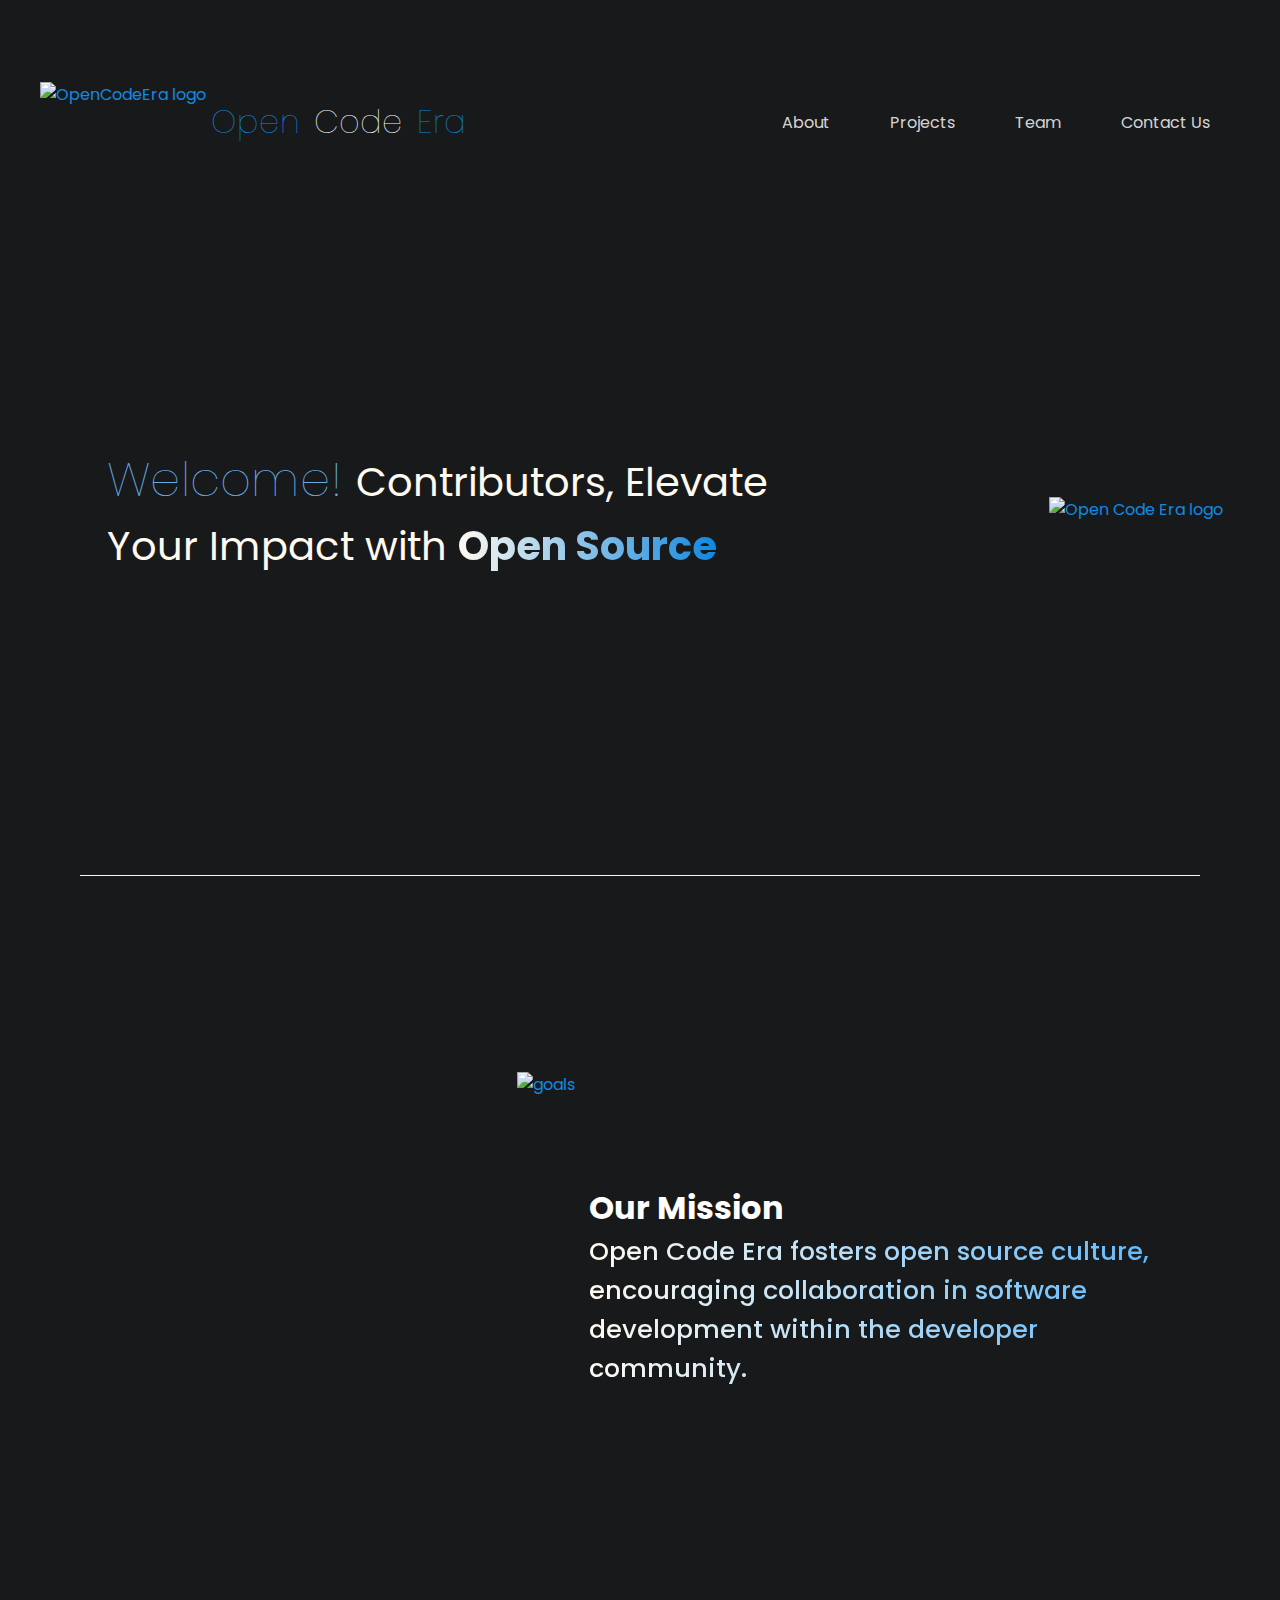
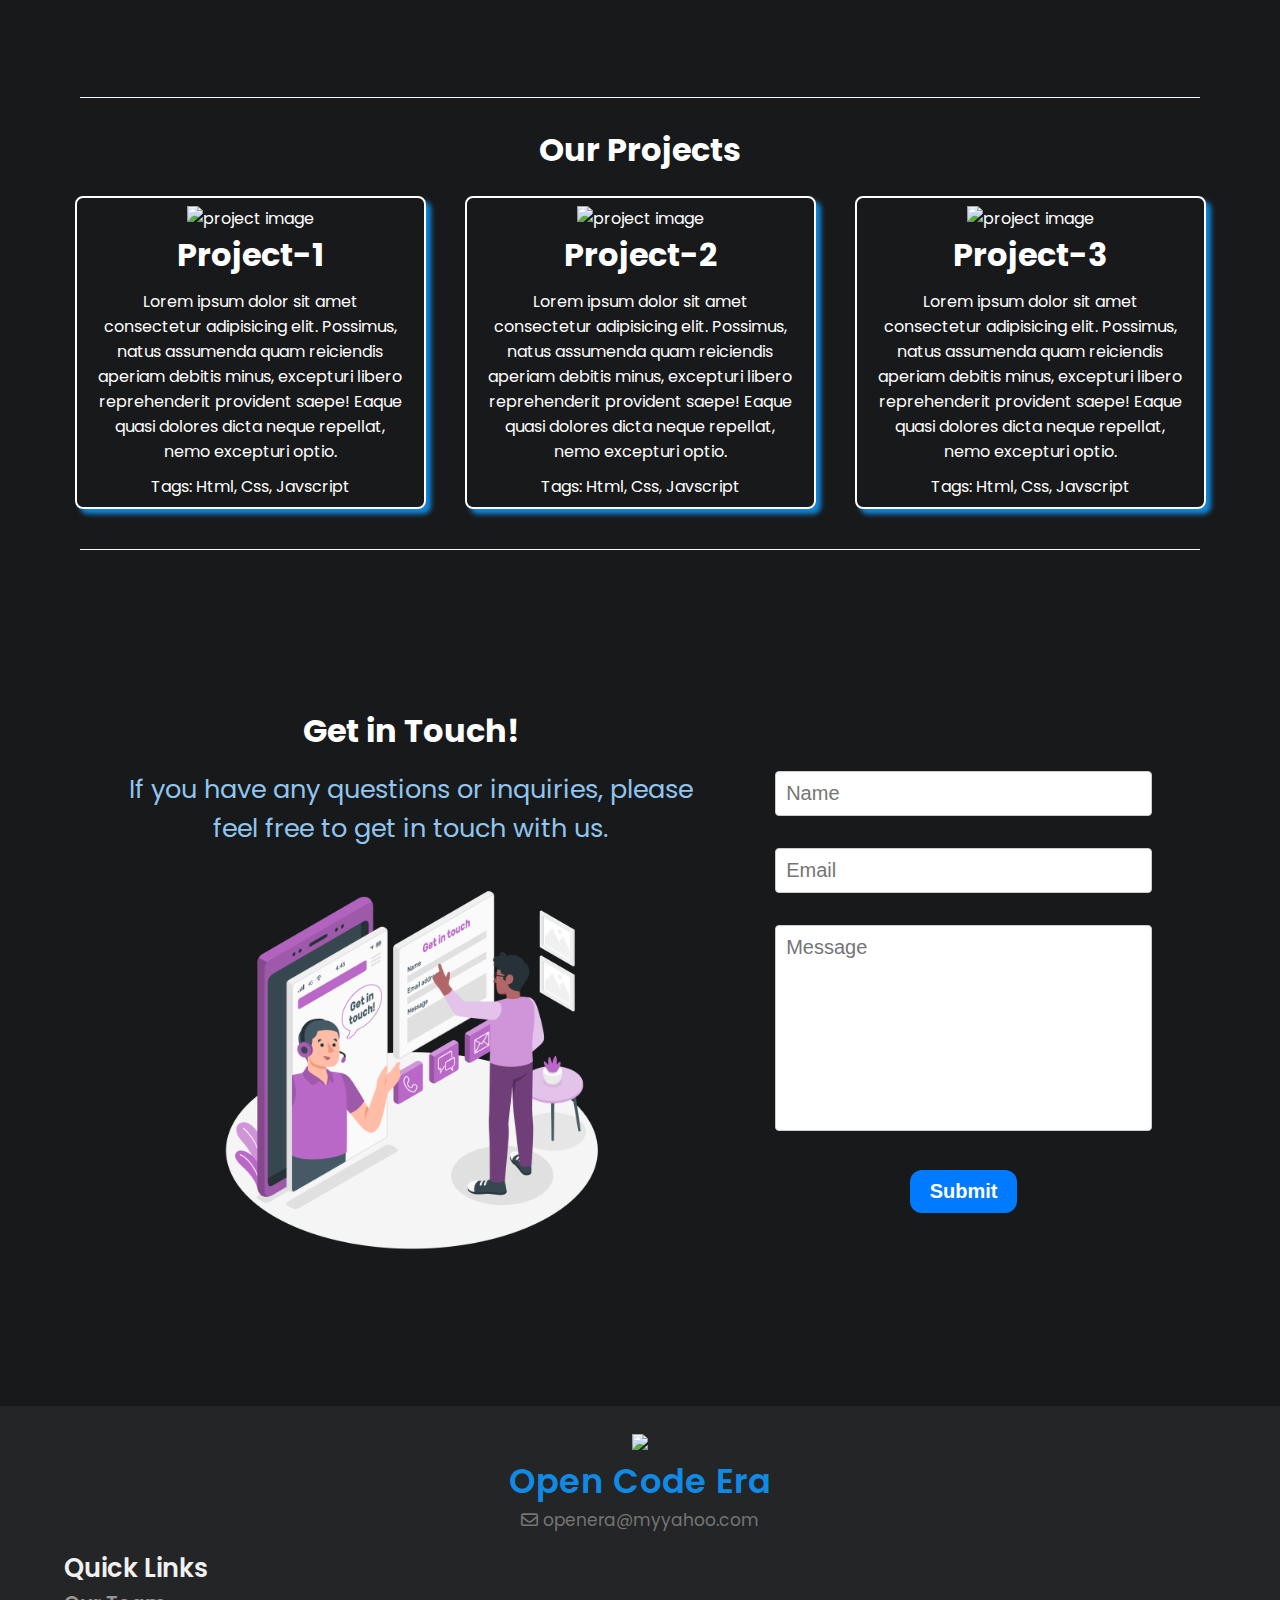
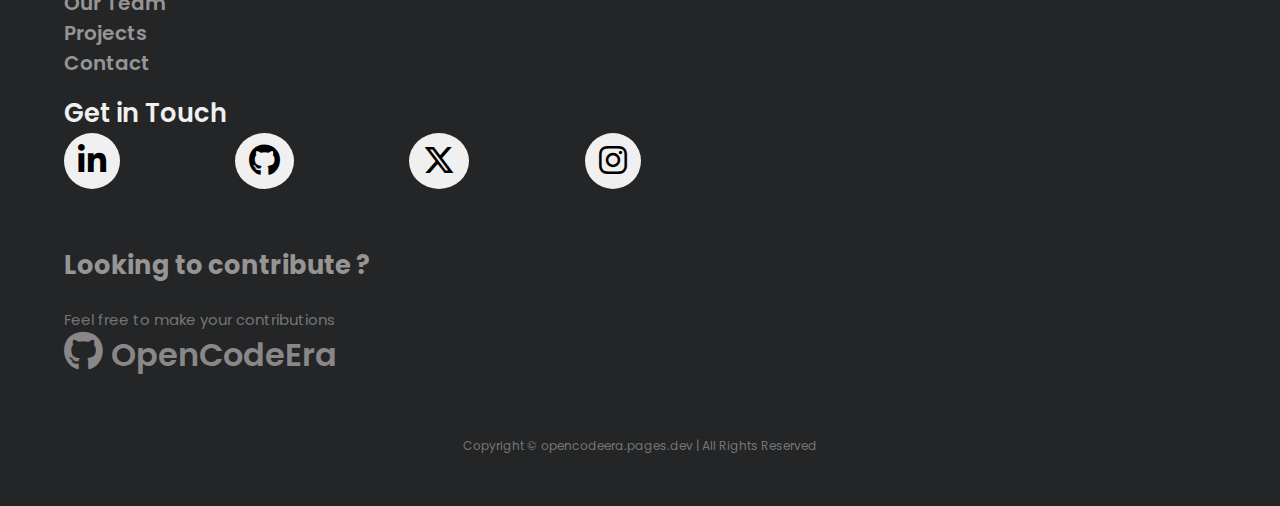
==== commit 8c3c38a2: "Footer Redesigned" ====
--- a/index.html
+++ b/index.html
@@ -1,266 +1,309 @@
 <!DOCTYPE html>
 <html lang="en">
-    <head>
-        <title>OpenCodeEra: Open Source Organisation</title>
-        <!-- Meta Tags -->
-        <meta http-equiv="content-type" content="text/html; charset=UTF-8" />
-        <meta
-            name="viewport"
-            content="width=device-width, initial-scale=1, shrink-to-fit=no"
-        />
-        <meta
-            name="description"
-            content="OpenCodeEra is an open source organisation aimed at making open source software more accessible and to help developers build better software."
-        />
-        <meta
-            name="keywords"
-            content="Open source,Open code era ,Open source company ,OpenSource,Contribution , community , Open source projects, education, collaboration, organisation, Web developement, Open source project,hacktoberfest"
-        />
-        <meta name="robots" content="INDEX, FOLLOW" />
-
-        <!-- Linking external CSS  -->
-        <link
-            rel="stylesheet"
-            href="css/style.css"
-            type="text/css"
-            media="screen"
-        />
-        <link
+  <head>
+    <title>OpenCodeEra: Open Source Organisation</title>
+    <!-- Meta Tags -->
+    <meta http-equiv="content-type" content="text/html; charset=UTF-8" />
+    <meta
+      name="viewport"
+      content="width=device-width, initial-scale=1, shrink-to-fit=no"
+    />
+    <meta
+      name="description"
+      content="OpenCodeEra is an open source organisation aimed at making open source software more accessible and to help developers build better software."
+    />
+    <meta
+      name="keywords"
+      content="Open source,Open code era ,Open source company ,OpenSource,Contribution , community , Open source projects, education, collaboration, organisation, Web developement, Open source project,hacktoberfest"
+    />
+    <meta name="robots" content="INDEX, FOLLOW" />
+
+    <!-- Linking external CSS  -->
+    <link
+      rel="stylesheet"
+      href="https://cdnjs.cloudflare.com/ajax/libs/font-awesome/6.4.2/css/all.min.css"
+    />
+    <!-- Bootstrap CSS -->
+    <link
+      href="https://cdn.jsdelivr.net/npm/bootstrap@5.3.2/dist/css/bootstrap.min.css"
+      rel="stylesheet"
+      integrity="sha384-T3c6CoIi6uLrA9TneNEoa7RxnatzjcDSCmG1MXxSR1GAsXEV/Dwwykc2MPK8M2HN"
+      crossorigin="anonymous"
+    />
+    <link
+      rel="stylesheet"
+      href="css/style.css"
+      type="text/css"
+      media="screen"
+    />
+    <!-- <link
             rel="stylesheet"
             href="css/style_footer.css"
             type="text/css"
             media="screen"
-        />
-
-        <!-- linking External JavaScript -->
-        <script src="https://unpkg.com/typed.js@2.0.16/dist/typed.umd.js"></script>
-
-        <!-- Favicon -->
-        <link
-            rel="icon"
-            type="image/x-icon"
-            href="/images/icon/favicon125x125.png"
-        />
-
-        <!-- Fonts -->
-        <link rel="preconnect" href="https://fonts.googleapis.com" />
-        <link rel="preconnect" href="https://fonts.gstatic.com" crossorigin />
-        <link
-            href="https://fonts.googleapis.com/css2?family=Poppins:wght@300;700&display=swap"
-            rel="stylesheet"
-        />
-    </head>
-
-    <body>
-        <!-- This div pushes down header a little bit so that header is not sticky from start -->
-        <div class="header-push-down"></div>
-
-        <header class="blur disable-selection">
-            <nav>
-                <div class="left">
-                    <img src="images/icon/icon.png" alt="OpenCodeEra logo" />
-                    <a href="/index.html">
-                        <span class="blue">Open</span>
-                        <span class="white">Code</span>
-                        <span class="blue">Era</span>
-                    </a>
-                </div>
-            <div class="right">
-                <ul>
-                    <li>
-                        <a class="about" href="#about">About</a>
-                    </li>
-                    <li>
-                        <a class="services" target="_blank"
-                            href="https://github.com/orgs/OpenCodeEra/repositories">Projects</a>
-                    </li>
-                    <li>
-                        <a href="/team_list.html">
-                            Team
-                        </a>
-                    </li>
-                    <li>
-                        <a class="contact-us" href="#contact">Contact Us</a>
-                    </li>
-                </ul>
-            </div>
-        </nav>
+        /> -->
+
+    <!-- linking External JavaScript -->
+    <script src="https://unpkg.com/typed.js@2.0.16/dist/typed.umd.js"></script>
+
+    <!-- Favicon -->
+    <link
+      rel="icon"
+      type="image/x-icon"
+      href="/images/icon/favicon125x125.png"
+    />
+
+    <!-- Fonts -->
+    <link rel="preconnect" href="https://fonts.googleapis.com" />
+    <link rel="preconnect" href="https://fonts.gstatic.com" crossorigin />
+    <link
+      href="https://fonts.googleapis.com/css2?family=Poppins:wght@300;700&display=swap"
+      rel="stylesheet"
+    />
+  </head>
+
+  <body>
+    <!-- This div pushes down header a little bit so that header is not sticky from start -->
+    <div class="header-push-down"></div>
+
+    <header class="blur disable-selection">
+      <nav>
+        <div class="left">
+          <img src="images/icon/icon.png" alt="OpenCodeEra logo" />
+          <a href="index.html">
+            <span class="blue">Open</span>
+            <span class="white">Code</span>
+            <span class="blue">Era</span>
+          </a>
+        </div>
+        <div class="right">
+          <ul>
+            <li>
+              <a class="about" href="#about">About</a>
+            </li>
+            <li>
+              <a
+                class="services"
+                target="_blank"
+                href="https://github.com/orgs/OpenCodeEra/repositories"
+                >Projects</a
+              >
+            </li>
+            <li>
+              <a href="team_list.html"> Team </a>
+            </li>
+            <li>
+              <a class="contact-us" href="#contact">Contact Us</a>
+            </li>
+          </ul>
+        </div>
+      </nav>
     </header>
     <main class="blur">
-        <section class="firstsection disable-selection">
-            <div class="leftSection">
-                <div class="white">
-                    <span class="blue">Welcome! </span>Contributors,
-                    Elevate Your Impact with <span class="focus-gradient">Open Source</span>
-                    <span id="element"></span>
-                    </div>
-                </div>
-
-                <div class="rightSection">
-                    <img src="/images/Api Programming logo.png" alt="Open Code Era logo">
-                </div>
-            </section>
-
-            <hr>
-
-            <section class="secondSection" id="about">
-                <div class="second-section-container">
-                    <div class="leftSection">
-                        <!-- image from template.net -->
-                        <img src="images/illustrations/goals.png" alt="goals">
-                    </div>
-
-                    <div class="rightSection">
-                        <h2>Our Mission</h2>
-                        <span class="text-gradient-blue-white">
-                            <p>
-                                Open Code Era fosters open source culture, encouraging collaboration in software development 
-                                within the developer community.
-                            </p>
-                        </span>
-                    </div>
-                </div>
-            </section>
-
-            <hr />
-
-            <section id="projects">
-                <h2>Our Projects</h2>
-                <div class="project-container">
-                    <div class="card">
-                        <img src="images/icon/icon.png" alt="project image">
-
-                        <h2 class="card-title">Project-1</h2>
-                        <p class="card-content">
-                            Lorem ipsum dolor sit amet consectetur adipisicing elit. Possimus, natus assumenda quam reiciendis aperiam debitis minus, excepturi libero reprehenderit provident saepe! Eaque quasi dolores dicta neque repellat, nemo excepturi optio.
-                        </p>
-                        <p class="project-tags">Html, Css, Javscript</p>
-                    </div>
-                    <div class="card">
-                        <img src="images/icon/icon.png" alt="project image">
-
-                        <h2 class="card-title">Project-2</h2>
-                        <p class="card-content">
-                            Lorem ipsum dolor sit amet consectetur adipisicing elit. Possimus, natus assumenda quam reiciendis aperiam debitis minus, excepturi libero reprehenderit provident saepe! Eaque quasi dolores dicta neque repellat, nemo excepturi optio.
-                        </p>
-                        <p class="project-tags">Html, Css, Javscript</p>
-                    </div>
-                    <div class="card">
-                        <img src="images/icon/icon.png" alt="project image">
-
-                        <h2 class="card-title">Project-3</h2>
-                        <p class="card-content">
-                            Lorem ipsum dolor sit amet consectetur adipisicing elit. Possimus, natus assumenda quam reiciendis aperiam debitis minus, excepturi libero reprehenderit provident saepe! Eaque quasi dolores dicta neque repellat, nemo excepturi optio.
-                        </p>
-                        <p class="project-tags">Html, Css, Javscript</p>
-                    </div>
-                </div>
-            </section>
-
-            <hr />
-
-            <section class="contactSection" id="contact">
-                <div class="leftContact">
-                    <h2>Get in Touch!</h2>
-                    <p>
-                        If you have any questions or inquiries, please feel free to get in
-                        touch with us.
-                    </p>
-                    <!-- image from freepik -->
-                    <img
-                        src="./images/illustrations/Get in touch.png"
-                        alt="Get In Touch"
-                    />
-                </div>
-
-                <div class="rightContact">
-                    <form
-                        id="messageForm"
-                        action="https://formspree.io/f/mwkdbzaq"
-                        method="POST"
-                    >
-                        <input
-                            type="text"
-                            name="name"
-                            placeholder="Name"
-                            required=""
-                        />
-                        <input
-                            type="email"
-                            name="email"
-                            placeholder="Email"
-                            required=""
-                        />
-                        <textarea
-                            rows="8"
-                            name="message"
-                            placeholder="Message"
-                            required=""
-                        ></textarea>
-                        <input
-                            type="hidden"
-                            name="_subject"
-                            id="email-subject"
-                            value="Contact Form Submission [OpenCodeEra]"
-                        />
-                        <button id="submit" id="submit">Submit</button>
-                    </form>
-                </div>
-            </section>
-        </main>
-
-        <div id="popup">
-            <h2 id="form-status">Thanks for your submission!</h2><br>
-            <button id="close" onclick="toggle()">Close</button>
-        </div>
-
-    <footer class="blur disable-selection">
-        <div class="footer">    
-
-            <div class="left-container">
-                <img src="images/icon/favicon125x125.png" alt="OpenCodeEra">
-                <h1>Open Code Era</h1>
-                <p><a href="mailto:info@opencodeera.pages.dev"><img src="images/Extras/envelope.png" alt=""> info@opencodeera.pages.dev</a></p>
+      <section class="firstsection disable-selection">
+        <div class="leftSection">
+          <div class="white">
+            <span class="blue">Welcome! </span>Contributors, Elevate Your Impact
+            with <span class="focus-gradient">Open Source</span>
+            <span id="element"></span>
+          </div>
+        </div>
+
+        <div class="rightSection">
+          <img src="images/Api Programming logo.png" alt="Open Code Era logo" />
+        </div>
+      </section>
+
+      <hr />
+
+      <section class="secondSection" id="about">
+        <div class="second-section-container">
+          <div class="leftSection">
+            <!-- image from template.net -->
+            <img src="images/illustrations/goals.png" alt="goals" />
+          </div>
+
+          <div class="rightSection">
+            <h2>Our Mission</h2>
+            <span class="text-gradient-blue-white">
+              <p>
+                Open Code Era fosters open source culture, encouraging
+                collaboration in software development within the developer
+                community.
+              </p>
+            </span>
+          </div>
+        </div>
+      </section>
+
+      <hr />
+
+      <section id="projects">
+        <h2>Our Projects</h2>
+        <div class="project-container">
+          <div class="cardP">
+            <img src="images/icon/icon.png" alt="project image" />
+
+            <h2 class="card-title">Project-1</h2>
+            <p class="card-content">
+              Lorem ipsum dolor sit amet consectetur adipisicing elit. Possimus,
+              natus assumenda quam reiciendis aperiam debitis minus, excepturi
+              libero reprehenderit provident saepe! Eaque quasi dolores dicta
+              neque repellat, nemo excepturi optio.
+            </p>
+            <p class="project-tags">Html, Css, Javscript</p>
+          </div>
+          <div class="cardP">
+            <img src="images/icon/icon.png" alt="project image" />
+
+            <h2 class="card-title">Project-2</h2>
+            <p class="card-content">
+              Lorem ipsum dolor sit amet consectetur adipisicing elit. Possimus,
+              natus assumenda quam reiciendis aperiam debitis minus, excepturi
+              libero reprehenderit provident saepe! Eaque quasi dolores dicta
+              neque repellat, nemo excepturi optio.
+            </p>
+            <p class="project-tags">Html, Css, Javscript</p>
+          </div>
+          <div class="cardP">
+            <img src="images/icon/icon.png" alt="project image" />
+
+            <h2 class="card-title">Project-3</h2>
+            <p class="card-content">
+              Lorem ipsum dolor sit amet consectetur adipisicing elit. Possimus,
+              natus assumenda quam reiciendis aperiam debitis minus, excepturi
+              libero reprehenderit provident saepe! Eaque quasi dolores dicta
+              neque repellat, nemo excepturi optio.
+            </p>
+            <p class="project-tags">Html, Css, Javscript</p>
+          </div>
+        </div>
+      </section>
+
+      <hr />
+
+      <section class="contactSection" id="contact">
+        <div class="leftContact">
+          <h2>Get in Touch!</h2>
+          <p>
+            If you have any questions or inquiries, please feel free to get in
+            touch with us.
+          </p>
+          <!-- image from freepik -->
+          <img
+            src="./images/illustrations/Get in touch.png"
+            alt="Get In Touch"
+          />
+        </div>
+
+        <div class="rightContact">
+          <form
+            id="messageForm"
+            action="https://formspree.io/f/mwkdbzaq"
+            method="POST"
+          >
+            <input type="text" name="name" placeholder="Name" required="" />
+            <input type="email" name="email" placeholder="Email" required="" />
+            <textarea
+              rows="8"
+              name="message"
+              placeholder="Message"
+              required=""
+            ></textarea>
+            <input
+              type="hidden"
+              name="_subject"
+              id="email-subject"
+              value="Contact Form Submission [OpenCodeEra]"
+            />
+            <button id="submit" id="submit">Submit</button>
+          </form>
+        </div>
+      </section>
+    </main>
+
+    <div id="popup">
+      <h2 id="form-status">Thanks for your submission!</h2>
+      <br />
+      <button id="close" onclick="toggle()">Close</button>
+    </div>
+
+    <!-- <footer class="blur disable-selection">
+        <div class="footer">
+            <div class="footer-first">
+                <h3 class="footer-header">Open Code Era</h3>
             </div>
-
-
-            <div class="center-container">
-                <h2>Quick Links</h2>
-                <ul>
-                    <li><h3><a href="/team_list.html">Our Team</a></h3></li>
-                    <li><h3><a href="#projects">Projects</a></h3></li>
-                    <li><h3><a href="#contact">Contact</a></h3></li>
-                </ul>
+            
+            <div class="footer-rights">
+                Copyright &#169 opencodeera.pages.dev | All Rights Reserved
             </div>
 
-
-            <div class="right-container">
-                <h2>Get in Touch</h2>
-                <ul>
-                    <li><a href="https://www.linkedin.com/company/open-code-era/"><img src="images/logo/linkedin.png" alt="linkedin"></a></li>
-                    <li><a href="https://github.com/OpenCodeEra"><img src="images/logo/github.png" alt="GitHub"></a></li>
-                    <li><img src="images/logo/twitter-logo.png" alt="Twitter"></li>
-                    <li><img src="images/logo/instagram-logo.png" alt="Instagram"></li>
-                </ul>
-                
-                <h2>Looking to Contribute ?</h2>
-                <p>Feel Free To make your contributions</p>
-
-                <div class="github">
-                    <img src="images/logo/github-logo.svg" alt="GitHub"">
-                    <a href="https://github.com/OpenCodeEra"><p>OpenCodeEra</p></a>
-                </div>
-
+            <div class="footer-second">
+                <a class="github-action" href="https://github.com/OpenCodeEra/OpenCodeEra">
+                  <img src="images/logo/github-logo.svg" alt="github-logo">
+                  <span class="img-text"> Improve this page on GitHub </span>
+                </a>
             </div>
-
-
-        </div>
-        
-        <div class="copyRights">
-            <p>Copyright &#169 opencodeera.pages.dev | All Rights Reserved</p>
-        </div>
-
+        </div>
+    </footer> -->
+
+    <footer>
+      <div class="row">
+        <div class="col-md-4 col-sm-6 footer-div" style="text-align: center">
+          <img src="images/icon/icon.png" id="footer-logo" />
+          <p id="footer-name">Open Code Era</p>
+          <a href="mailto:openera@myyahoo.com" id="mail-footer">
+            <i class="fa-regular fa-envelope"></i> openera@myyahoo.com
+          </a>
+        </div>
+        <div class="col-md-4 col-sm-6 footer-div" id="nav-footer">
+          <p class="ql-head">Quick Links</p>
+          <a href="team_list.html" class="nav-footer-link"> Our Team </a>
+          <a
+            href="https://github.com/orgs/OpenCodeEra/repositories"
+            class="nav-footer-link"
+          >
+            Projects</a
+          >
+          <a href="#contact" class="nav-footer-link"> Contact </a>
+        </div>
+        <div class="col-md-4 footer-div" id="socials-div">
+          <p class="touch">Get in Touch</p>
+          <div id="socials">
+            <a
+              href="https://www.linkedin.com/company/open-code-era/"
+              target="_blank"
+            >
+              <i class="fa-brands fa-linkedin-in"></i>
+            </a>
+            <a href="https://github.com/OpenCodeEra" target="_blank">
+              <i class="fa-brands fa-github"> </i>
+            </a>
+            <a href="#">
+              <i class="fa-brands fa-x-twitter"></i>
+            </a>
+            <a href="#">
+              <i class="fa-brands fa-instagram"></i>
+            </a>
+          </div>
+
+          <div id="contribution-div">
+            <p class="contribute-head">Looking to contribute ?</p>
+            <p id="contribute-tag">Feel free to make your contributions</p>
+            <a
+              href="https://github.com/OpenCodeEra/OpenCodeEra"
+              id="contribute-link"
+            >
+              <i class="fa-brands fa-github" style="font-size: 40px"> </i>
+              OpenCodeEra
+            </a>
+          </div>
+        </div>
+      </div>
+      <p class="copy-right">
+        Copyright © opencodeera.pages.dev | All Rights Reserved
+      </p>
     </footer>
     <script src="./javascript/index.js"></script>
-    </body>
+  </body>
 </html>
--- a/css/style.css
+++ b/css/style.css
@@ -1,6 +1,7 @@
 * {
   margin: 0;
   padding: 0;
+  box-sizing: border-box;
 }
 
 body {
@@ -24,7 +25,6 @@
   background-color: rgb(24, 25, 26);
   color: rgb(16, 138, 228);
   font-family: "Poppins", sans-serif;
-
 }
 
 h2::selection {
@@ -184,7 +184,7 @@
 }
 
 .rightSection img {
-  width: 100%;
+  width: 90%;
   margin: 0 0 0 50px;
 }
 
@@ -242,7 +242,7 @@
 
 /* project section styles */
 
-#projects>h2 {
+#projects > h2 {
   text-align: center;
   margin-bottom: 10px;
 }
@@ -259,7 +259,7 @@
   justify-content: space-around;
 }
 
-.card {
+.cardP {
   flex-basis: 30%;
   text-align: center;
   margin: 12px 10px;
@@ -275,12 +275,12 @@
   padding: 10px;
 }
 
-.card img {
+.cardP img {
   height: 80px;
 }
 
 .project-tags::before {
-  content: 'Tags: ';
+  content: "Tags: ";
 }
 
 @media only screen and (min-width: 200px) and (max-width: 767px) {
@@ -307,7 +307,6 @@
   color: rgb(144, 198, 239);
   margin: 15px 0 25px;
 }
-
 
 .leftContact {
   width: 60%;
@@ -353,7 +352,8 @@
   resize: none;
 }
 
-form button , #close {
+form button,
+#close {
   background-color: #007bff;
   color: #fff;
   padding: 10px 20px;
@@ -420,8 +420,8 @@
   form {
     padding: 0 10px;
   }
-
-  .footer {
+}
+/* .footer {
     flex-wrap: wrap;
   }
 
@@ -432,6 +432,7 @@
 
 footer {
   background-color: #242526;
+  height: 180px;
 }
 
 .footer {
@@ -467,4 +468,99 @@
 
 .footer-fourth a img {
   width: 40px;
-}
+} */
+footer {
+  background-color: #242526;
+  padding: 2% 5% 4%;
+  margin: 0;
+  width: 100%;
+}
+.row {
+  width: 100%;
+}
+#footer-logo {
+  width: 22%;
+}
+#footer-name {
+  font-size: 210%;
+  font-weight: 600;
+  letter-spacing: 1px;
+  margin-bottom: 0;
+}
+#mail-footer {
+  color: #757575;
+  text-decoration: none;
+  font-size: 17px;
+}
+.copy-right {
+  font-size: 12px;
+  color: #757575;
+  text-align: center;
+  margin-top: 5%;
+}
+.touch {
+  color: #f0f0f0;
+  margin-top: 16px;
+  font-weight: 600;
+}
+#socials {
+  width: 100%;
+  display: flex;
+  flex-direction: row;
+  align-items: flex-start;
+  justify-content: flex-start;
+  margin-bottom: 5%;
+}
+#socials a {
+  font-size: 32px;
+  margin-right: 10%;
+  color: #000;
+  background-color: #f0f0f0;
+  padding: 4px 14px;
+  border-radius: 100%;
+}
+.contribute-head {
+  color: #979494;
+  font-weight: bold;
+  margin-bottom: 0;
+}
+#contribute-tag {
+  font-size: 15px;
+  color: #757575;
+  margin-top: 2%;
+  /* margin-bottom: 0; */
+}
+#contribute-link {
+  color: #898787;
+  font-size: 32px;
+  font-weight: 600;
+  text-decoration: none;
+}
+#nav-footer {
+  display: flex;
+  flex-direction: column;
+  align-items: flex-start;
+  justify-content: space-around;
+}
+.ql-head {
+  color: #f0f0f0;
+  margin-top: 16px;
+  font-weight: 600;
+  margin-bottom: 0;
+}
+#nav-footer a {
+  color: #979494;
+  font-weight: 600;
+  text-decoration: none;
+  font-size: 20px;
+}
+#nav-footer a:hover,
+#contribute-link:hover,
+#socials a:hover {
+  color: #007bff;
+}
+@media only screen and (max-width: 750px) {
+  #footer .footer-div {
+    margin-bottom: 24px;
+  }
+}
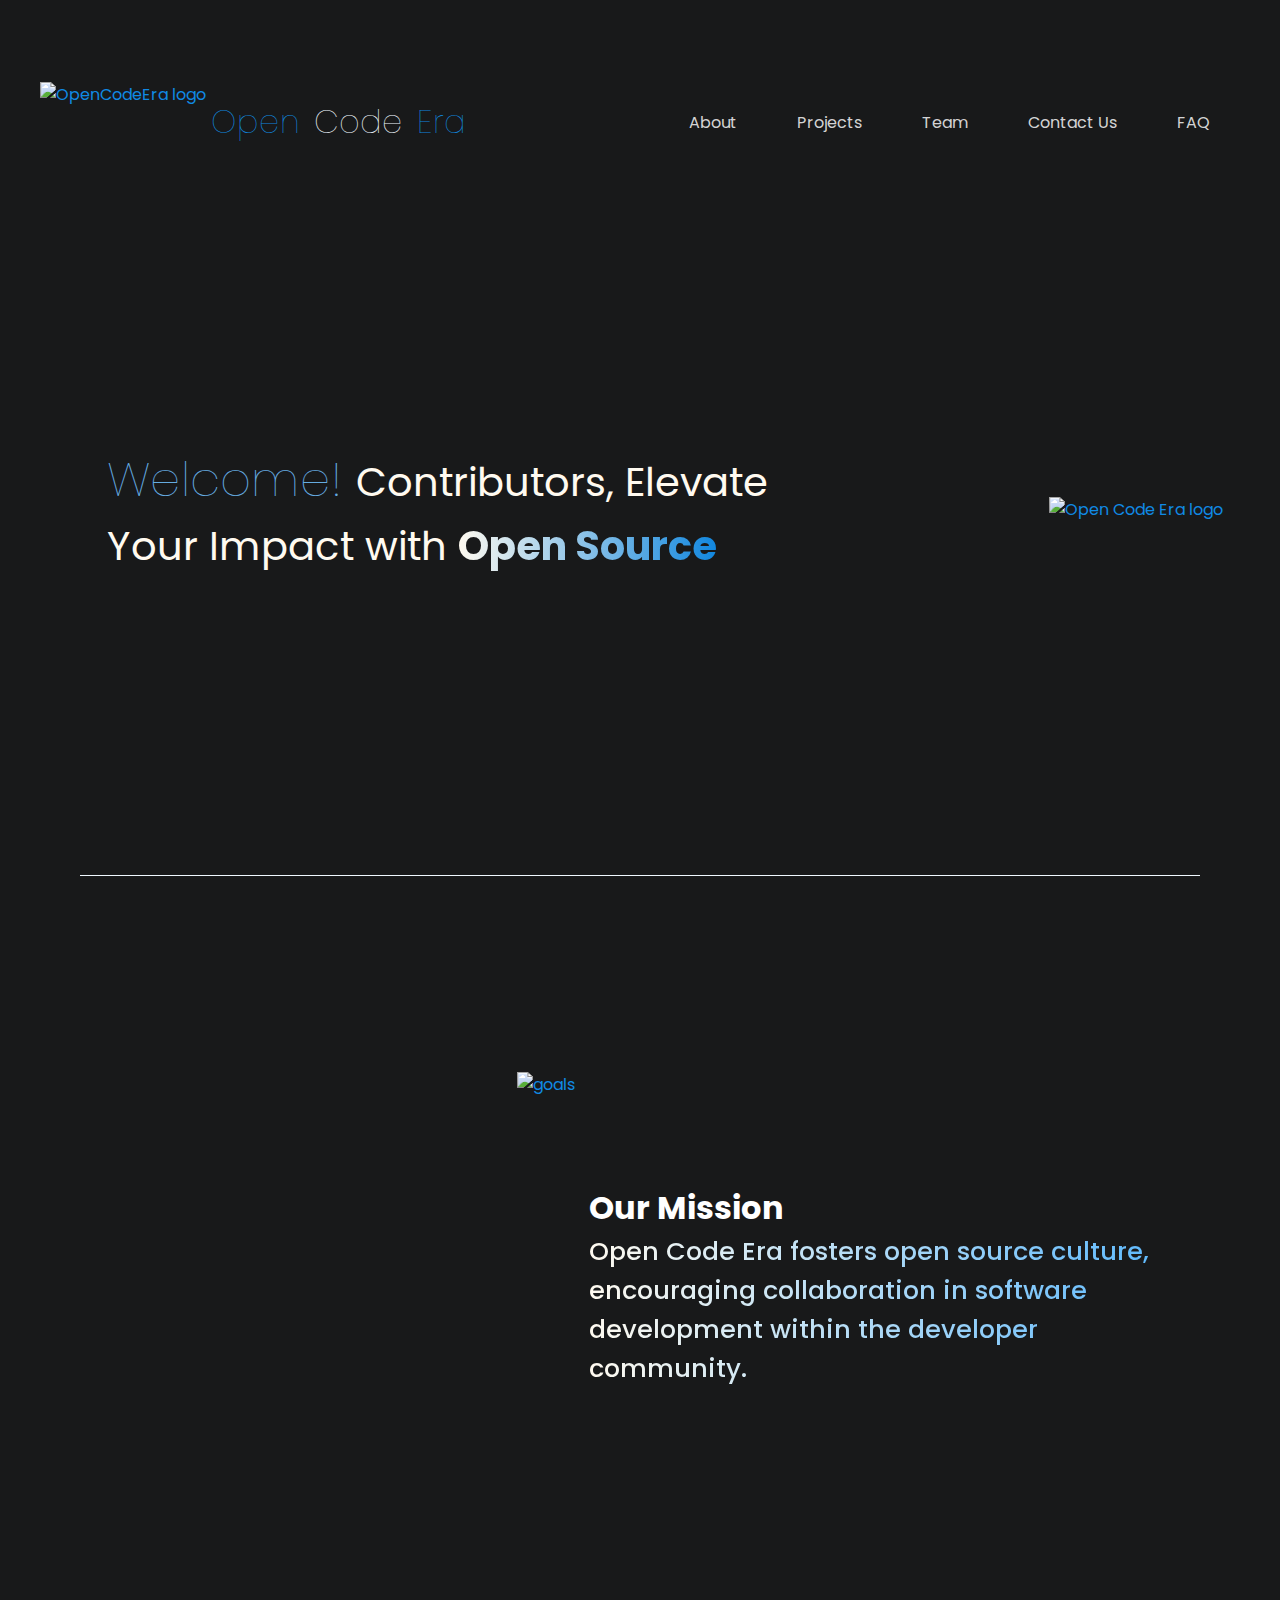
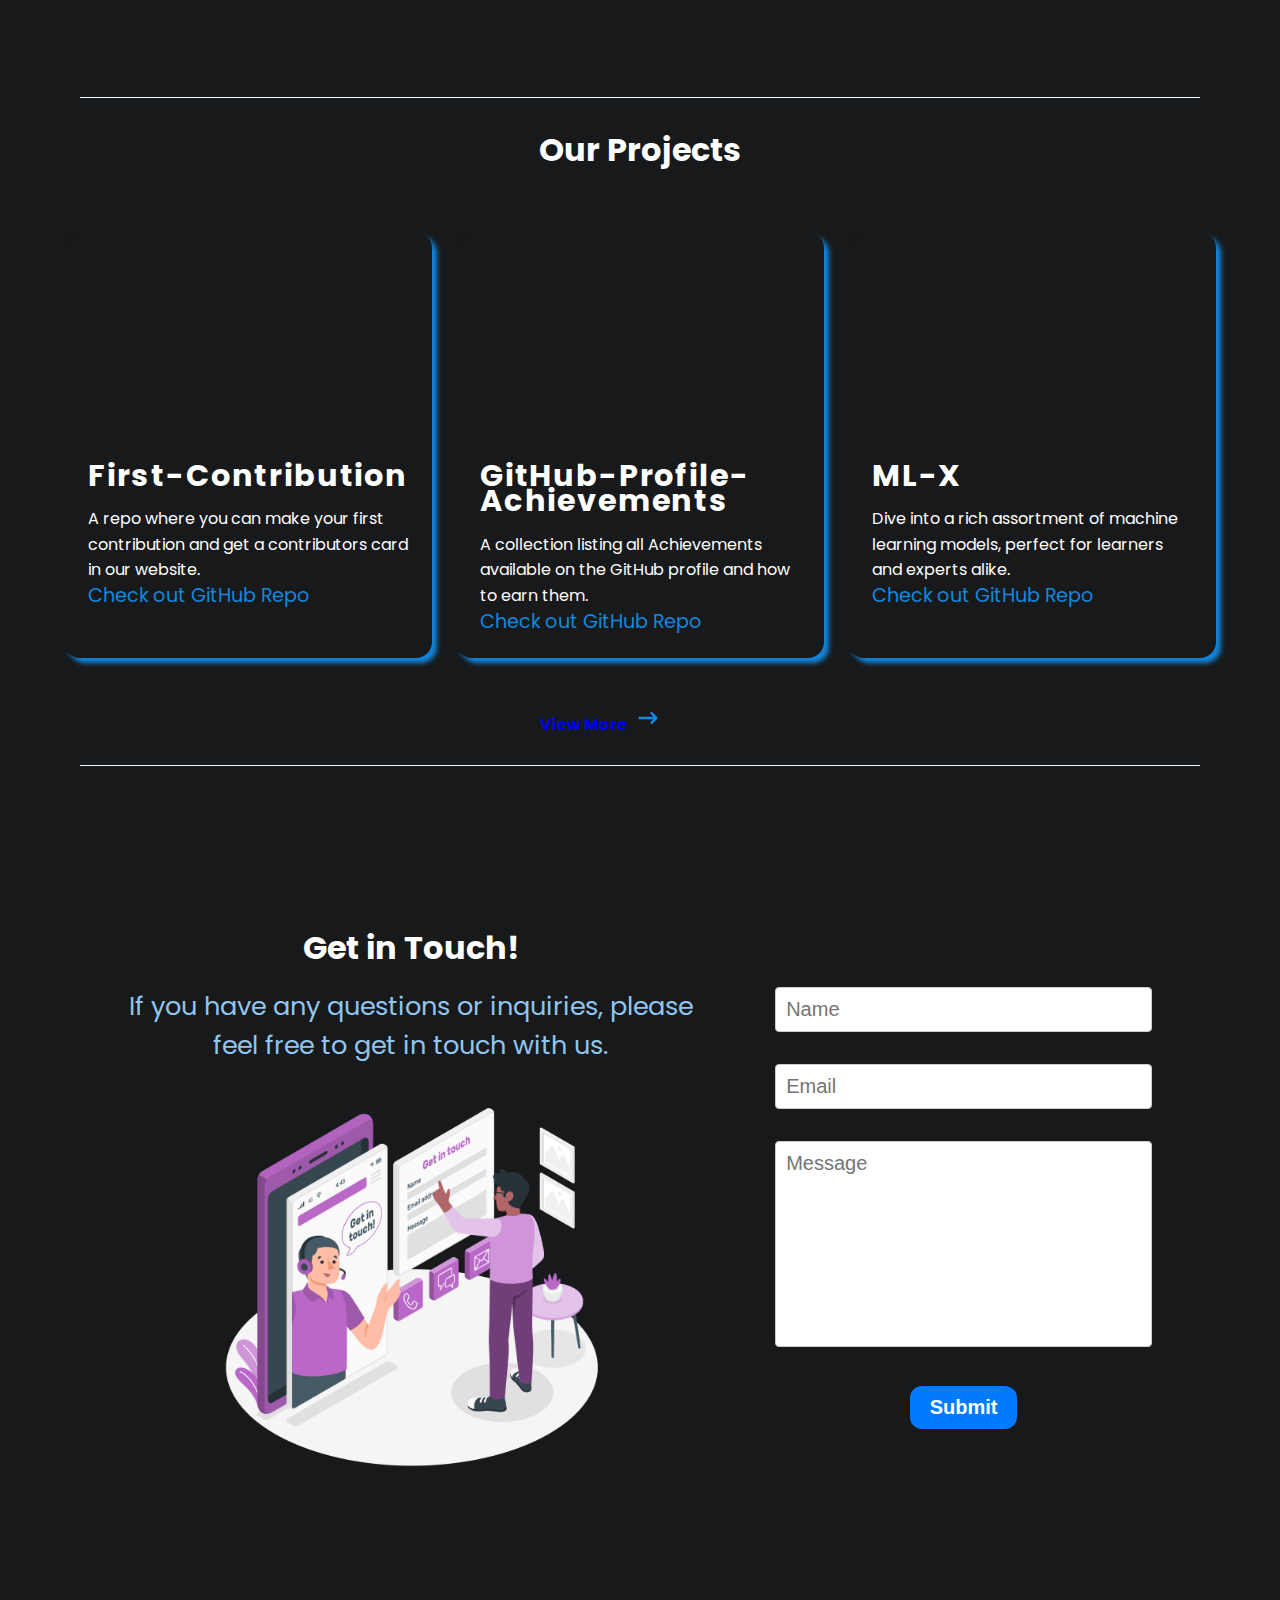
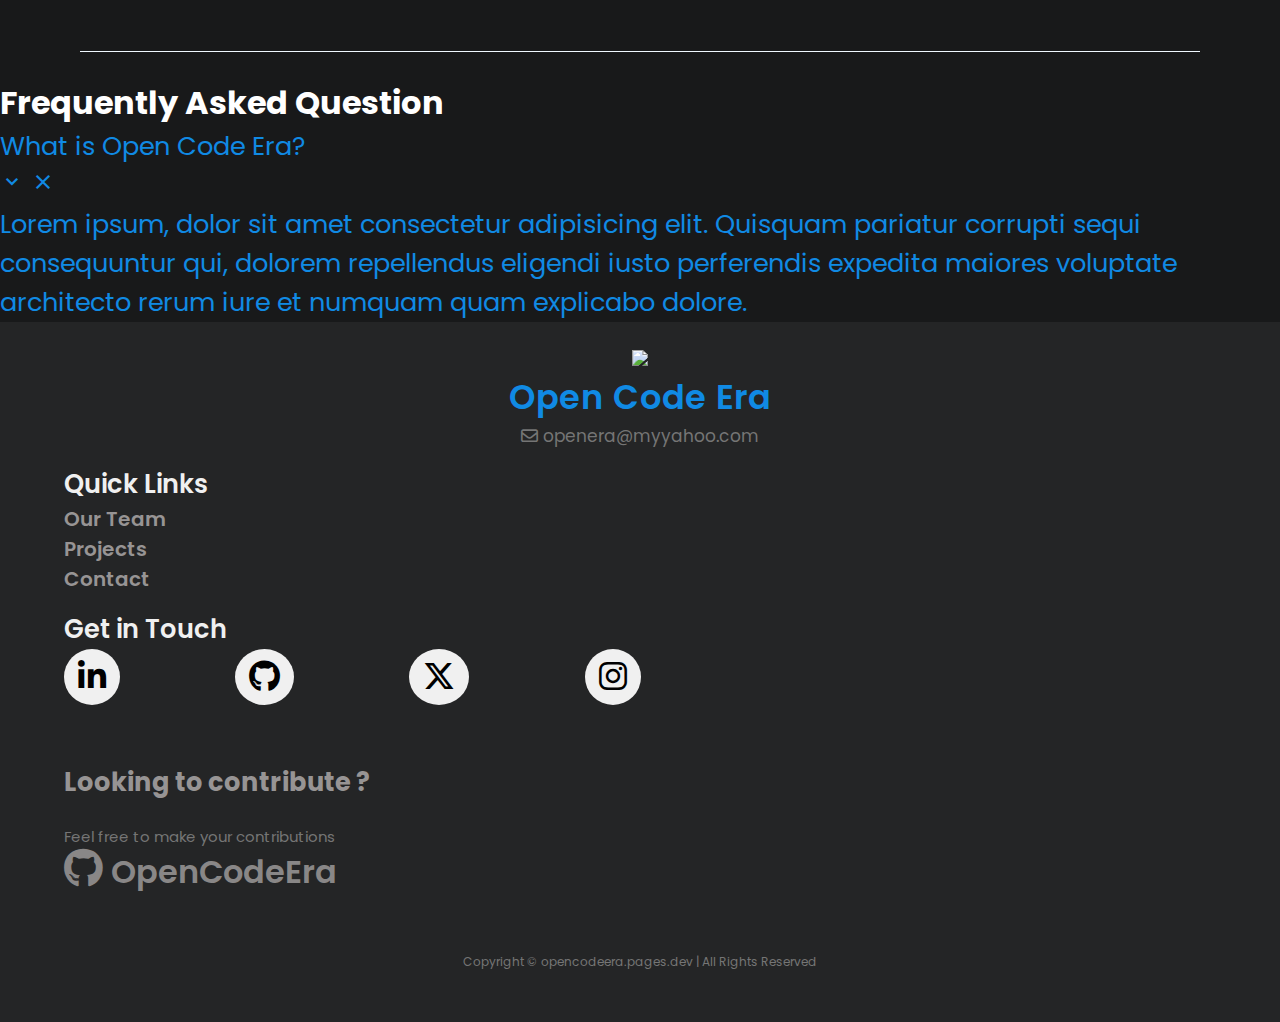
==== commit d4c46f02: "[BUG] Adding GitHub link on the project cards Fixes #56" ====
--- a/index.html
+++ b/index.html
@@ -1,234 +1,250 @@
 <!DOCTYPE html>
 <html lang="en">
-  <head>
-    <title>OpenCodeEra: Open Source Organisation</title>
-    <!-- Meta Tags -->
-    <meta http-equiv="content-type" content="text/html; charset=UTF-8" />
-    <meta
-      name="viewport"
-      content="width=device-width, initial-scale=1, shrink-to-fit=no"
-    />
-    <meta
-      name="description"
-      content="OpenCodeEra is an open source organisation aimed at making open source software more accessible and to help developers build better software."
-    />
-    <meta
-      name="keywords"
-      content="Open source,Open code era ,Open source company ,OpenSource,Contribution , community , Open source projects, education, collaboration, organisation, Web developement, Open source project,hacktoberfest"
-    />
-    <meta name="robots" content="INDEX, FOLLOW" />
-
-    <!-- Linking external CSS  -->
-    <link
-      rel="stylesheet"
-      href="https://cdnjs.cloudflare.com/ajax/libs/font-awesome/6.4.2/css/all.min.css"
-    />
-    <!-- Bootstrap CSS -->
-    <link
-      href="https://cdn.jsdelivr.net/npm/bootstrap@5.3.2/dist/css/bootstrap.min.css"
-      rel="stylesheet"
-      integrity="sha384-T3c6CoIi6uLrA9TneNEoa7RxnatzjcDSCmG1MXxSR1GAsXEV/Dwwykc2MPK8M2HN"
-      crossorigin="anonymous"
-    />
-    <link
-      rel="stylesheet"
-      href="css/style.css"
-      type="text/css"
-      media="screen"
-    />
-    <!-- <link
+
+<head>
+  <title>OpenCodeEra: Open Source Organisation</title>
+  <!-- Meta Tags -->
+  <meta http-equiv="content-type" content="text/html; charset=UTF-8" />
+  <meta name="viewport" content="width=device-width, initial-scale=1, shrink-to-fit=no" />
+  <meta name="description"
+    content="OpenCodeEra is an open source organisation aimed at making open source software more accessible and to help developers build better software." />
+  <meta name="keywords"
+    content="Open source,Open code era ,Open source company ,OpenSource,Contribution , community , Open source projects, education, collaboration, organisation, Web developement, Open source project,hacktoberfest" />
+  <meta name="robots" content="INDEX, FOLLOW" />
+
+  <!-- Linking external CSS  -->
+  <link rel="stylesheet" href="https://cdnjs.cloudflare.com/ajax/libs/font-awesome/6.4.2/css/all.min.css" />
+  <!-- Bootstrap CSS -->
+  <link href="https://cdn.jsdelivr.net/npm/bootstrap@5.3.2/dist/css/bootstrap.min.css" rel="stylesheet"
+    integrity="sha384-T3c6CoIi6uLrA9TneNEoa7RxnatzjcDSCmG1MXxSR1GAsXEV/Dwwykc2MPK8M2HN" crossorigin="anonymous" />
+  <link rel="stylesheet" href="css/style.css" type="text/css" media="screen" />
+  <link rel="stylesheet" href="css/faq.css">
+  <!-- <link
             rel="stylesheet"
             href="css/style_footer.css"
             type="text/css"
             media="screen"
         /> -->
 
-    <!-- linking External JavaScript -->
-    <script src="https://unpkg.com/typed.js@2.0.16/dist/typed.umd.js"></script>
-
-    <!-- Favicon -->
-    <link
-      rel="icon"
-      type="image/x-icon"
-      href="/images/icon/favicon125x125.png"
-    />
-
-    <!-- Fonts -->
-    <link rel="preconnect" href="https://fonts.googleapis.com" />
-    <link rel="preconnect" href="https://fonts.gstatic.com" crossorigin />
-    <link
-      href="https://fonts.googleapis.com/css2?family=Poppins:wght@300;700&display=swap"
-      rel="stylesheet"
-    />
-  </head>
-
-  <body>
-    <!-- This div pushes down header a little bit so that header is not sticky from start -->
-    <div class="header-push-down"></div>
-
-    <header class="blur disable-selection">
-      <nav>
-        <div class="left">
-          <img src="images/icon/icon.png" alt="OpenCodeEra logo" />
-          <a href="index.html">
-            <span class="blue">Open</span>
-            <span class="white">Code</span>
-            <span class="blue">Era</span>
-          </a>
-        </div>
-        <div class="right">
-          <ul>
-            <li>
-              <a class="about" href="#about">About</a>
-            </li>
-            <li>
-              <a
-                class="services"
-                target="_blank"
-                href="https://github.com/orgs/OpenCodeEra/repositories"
-                >Projects</a
-              >
-            </li>
-            <li>
-              <a href="team_list.html"> Team </a>
-            </li>
-            <li>
-              <a class="contact-us" href="#contact">Contact Us</a>
-            </li>
-          </ul>
-        </div>
-      </nav>
-    </header>
-    <main class="blur">
-      <section class="firstsection disable-selection">
+  <!-- linking External JavaScript -->
+  <script src="https://unpkg.com/typed.js@2.0.16/dist/typed.umd.js"></script>
+
+  <!-- Favicon -->
+  <link rel="icon" type="image/x-icon" href="/images/icon/favicon125x125.png" />
+  <link rel="stylesheet"
+    href="https://fonts.googleapis.com/css2?family=Material+Symbols+Outlined:opsz,wght,FILL,GRAD@24,400,0,0" />
+
+  <!-- Fonts -->
+  <link rel="preconnect" href="https://fonts.googleapis.com" />
+  <link rel="preconnect" href="https://fonts.gstatic.com" crossorigin />
+  <link href="https://fonts.googleapis.com/css2?family=Poppins:wght@300;700&display=swap" rel="stylesheet" />
+</head>
+
+<body>
+  <!-- This div pushes down header a little bit so that header is not sticky from start -->
+  <div class="header-push-down"></div>
+
+  <header class="blur disable-selection">
+    <nav>
+      <div class="left">
+        <img src="images/icon/icon.png" alt="OpenCodeEra logo" />
+        <a href="index.html">
+          <span class="blue">Open</span>
+          <span class="white">Code</span>
+          <span class="blue">Era</span>
+        </a>
+      </div>
+      <div class="right">
+        <ul>
+          <li>
+            <a class="about" href="#about">About</a>
+          </li>
+          <li>
+            <a class="services" target="_blank" href="https://github.com/orgs/OpenCodeEra/repositories">Projects</a>
+          </li>
+          <li>
+            <a href="team_list.html"> Team </a>
+          </li>
+          <li>
+            <a class="contact-us" href="#contact">Contact Us</a>
+          </li>
+          <li>
+            <a class="about" href="#faq">FAQ</a>
+          </li>
+        </ul>
+      </div>
+    </nav>
+  </header>
+  <main class="blur">
+    <section class="firstsection disable-selection">
+      <div class="leftSection">
+        <div class="white">
+          <span class="blue">Welcome! </span>Contributors, Elevate Your Impact
+          with <span class="focus-gradient">Open Source</span>
+          <span id="element"></span>
+        </div>
+      </div>
+
+      <div class="rightSection">
+        <img src="images/Api Programming logo.png" alt="Open Code Era logo" />
+      </div>
+    </section>
+
+    <hr />
+
+    <section class="secondSection" id="about">
+      <div class="second-section-container">
         <div class="leftSection">
-          <div class="white">
-            <span class="blue">Welcome! </span>Contributors, Elevate Your Impact
-            with <span class="focus-gradient">Open Source</span>
-            <span id="element"></span>
+          <!-- image from template.net -->
+          <img src="images/illustrations/goals.png" alt="goals" />
+        </div>
+
+        <div class="rightSection">
+          <h2>Our Mission</h2>
+          <span class="text-gradient-blue-white">
+            <p>
+              Open Code Era fosters open source culture, encouraging
+              collaboration in software development within the developer
+              community.
+            </p>
+          </span>
+        </div>
+      </div>
+    </section>
+
+    <hr />
+
+    <section id="projects">
+      <h2>Our Projects</h2>
+      <div class="projects_body">
+        <section class="articles">
+          <article>
+            <div class="article-wrapper">
+              <figure>
+                <img src="images/FC.png" alt="" />
+              </figure>
+              <div class="article-body">
+                <h2>First-Contribution</h2>
+                <p>
+                  A repo where you can make your first contribution and get a contributors card in our website.
+                </p>
+                <a href="https://github.com/OpenCodeEra/First-Contribution" class="read-more" target="_blank">
+                  Check out GitHub Repo <span class="sr-only">about this is some title</span>
+                  <svg xmlns="http://www.w3.org/2000/svg" class="icon" viewBox="0 0 20 20" fill="currentColor">
+                    <path fill-rule="evenodd" d="M12.293 5.293a1 1 0 011.414 0l4 4a1 1 0 010 1.414l-4 4a1 1 0 01-1.414-1.414L14.586 11H3a1 1 0 110-2h11.586l-2.293-2.293a1 1 0 010-1.414z" clip-rule="evenodd" />
+                  </svg>
+                </a>
+              </div>
+            </div>
+          </article>
+          <article>
+            <div class="article-wrapper">
+              <figure>
+                <img src="images/GPA.png" alt="" />
+              </figure>
+              <div class="article-body">
+                <h2>GitHub-Profile-Achievements</h2>
+                <p>
+                  A collection listing all Achievements available on the GitHub profile and how to earn them.
+                </p>
+                <a href="https://github.com/OpenCodeEra/GitHub-Profile-Achievements" class="read-more" target="_blank">
+                  Check out GitHub Repo <span class="sr-only">about this is some title</span>
+                  <svg xmlns="http://www.w3.org/2000/svg" class="icon" viewBox="0 0 20 20" fill="currentColor">
+                    <path fill-rule="evenodd" d="M12.293 5.293a1 1 0 011.414 0l4 4a1 1 0 010 1.414l-4 4a1 1 0 01-1.414-1.414L14.586 11H3a1 1 0 110-2h11.586l-2.293-2.293a1 1 0 010-1.414z" clip-rule="evenodd" />
+                  </svg>
+                </a>
+              </div>
+            </div>
+          </article>
+          <article>
+            <div class="article-wrapper">
+              <figure>
+                <img src="images/ML.png" alt="" />
+              </figure>
+              <div class="article-body">
+                <h2>ML-X</h2>
+                <p>
+                  Dive into a rich assortment of machine learning models, perfect for learners and experts alike.
+                </p>
+                <a href="https://github.com/OpenCodeEra/ML-X" class="read-more" target="_blank">
+                  Check out GitHub Repo <span class="sr-only">about this is some title</span>
+                  <svg xmlns="http://www.w3.org/2000/svg" class="icon" viewBox="0 0 20 20" fill="currentColor">
+                    <path fill-rule="evenodd" d="M12.293 5.293a1 1 0 011.414 0l4 4a1 1 0 010 1.414l-4 4a1 1 0 01-1.414-1.414L14.586 11H3a1 1 0 110-2h11.586l-2.293-2.293a1 1 0 010-1.414z" clip-rule="evenodd" />
+                  </svg>
+                </a>
+              </div>
+            </div>
+          </article>
+        </section>
+      </div>
+      <div class="view_more__projects">
+        <a href="https://github.com/orgs/OpenCodeEra/repositories" target="_blank">View More</a>
+        <svg xmlns="http://www.w3.org/2000/svg" class="icon" viewBox="0 0 20 20" fill="currentColor">
+          <path fill-rule="evenodd" d="M12.293 5.293a1 1 0 011.414 0l4 4a1 1 0 010 1.414l-4 4a1 1 0 01-1.414-1.414L14.586 11H3a1 1 0 110-2h11.586l-2.293-2.293a1 1 0 010-1.414z" clip-rule="evenodd" />
+        </svg>
+      </div>
+    </section>
+
+    <hr />
+
+    <section class="contactSection" id="contact">
+      <div class="leftContact">
+        <h2>Get in Touch!</h2>
+        <p>
+          If you have any questions or inquiries, please feel free to get in
+          touch with us.
+        </p>
+        <!-- image from freepik -->
+        <img src="./images/illustrations/Get in touch.png" alt="Get In Touch" />
+      </div>
+
+      <div class="rightContact">
+        <form id="messageForm" action="https://formspree.io/f/mwkdbzaq" method="POST">
+          <input type="text" name="name" placeholder="Name" required="" />
+          <input type="email" name="email" placeholder="Email" required="" />
+          <textarea rows="8" name="message" placeholder="Message" required=""></textarea>
+          <input type="hidden" name="_subject" id="email-subject" value="Contact Form Submission [OpenCodeEra]" />
+          <button id="submit" id="submit">Submit</button>
+        </form>
+      </div>
+    </section>
+
+    <hr />
+
+    <section id="faq">
+      <h2>Frequently Asked Question</h2>
+      <div id="faq_box">
+        <div class="content">
+          <div id="questions">
+            <p>
+              What is Open Code Era?
+            </p>
+            <p id="icon">
+              <span class="material-symbols-outlined open">
+                expand_more
+              </span>
+              <span class="material-symbols-outlined close">
+                close
+              </span>
+            </p>
           </div>
-        </div>
-
-        <div class="rightSection">
-          <img src="images/Api Programming logo.png" alt="Open Code Era logo" />
-        </div>
-      </section>
-
-      <hr />
-
-      <section class="secondSection" id="about">
-        <div class="second-section-container">
-          <div class="leftSection">
-            <!-- image from template.net -->
-            <img src="images/illustrations/goals.png" alt="goals" />
-          </div>
-
-          <div class="rightSection">
-            <h2>Our Mission</h2>
-            <span class="text-gradient-blue-white">
-              <p>
-                Open Code Era fosters open source culture, encouraging
-                collaboration in software development within the developer
-                community.
-              </p>
-            </span>
-          </div>
-        </div>
-      </section>
-
-      <hr />
-
-      <section id="projects">
-        <h2>Our Projects</h2>
-        <div class="project-container">
-          <div class="cardP">
-            <img src="images/icon/icon.png" alt="project image" />
-
-            <h2 class="card-title">Project-1</h2>
-            <p class="card-content">
-              Lorem ipsum dolor sit amet consectetur adipisicing elit. Possimus,
-              natus assumenda quam reiciendis aperiam debitis minus, excepturi
-              libero reprehenderit provident saepe! Eaque quasi dolores dicta
-              neque repellat, nemo excepturi optio.
-            </p>
-            <p class="project-tags">Html, Css, Javscript</p>
-          </div>
-          <div class="cardP">
-            <img src="images/icon/icon.png" alt="project image" />
-
-            <h2 class="card-title">Project-2</h2>
-            <p class="card-content">
-              Lorem ipsum dolor sit amet consectetur adipisicing elit. Possimus,
-              natus assumenda quam reiciendis aperiam debitis minus, excepturi
-              libero reprehenderit provident saepe! Eaque quasi dolores dicta
-              neque repellat, nemo excepturi optio.
-            </p>
-            <p class="project-tags">Html, Css, Javscript</p>
-          </div>
-          <div class="cardP">
-            <img src="images/icon/icon.png" alt="project image" />
-
-            <h2 class="card-title">Project-3</h2>
-            <p class="card-content">
-              Lorem ipsum dolor sit amet consectetur adipisicing elit. Possimus,
-              natus assumenda quam reiciendis aperiam debitis minus, excepturi
-              libero reprehenderit provident saepe! Eaque quasi dolores dicta
-              neque repellat, nemo excepturi optio.
-            </p>
-            <p class="project-tags">Html, Css, Javscript</p>
-          </div>
-        </div>
-      </section>
-
-      <hr />
-
-      <section class="contactSection" id="contact">
-        <div class="leftContact">
-          <h2>Get in Touch!</h2>
-          <p>
-            If you have any questions or inquiries, please feel free to get in
-            touch with us.
+          <p class="answer">
+            Lorem ipsum, dolor sit amet consectetur adipisicing elit. Quisquam pariatur corrupti sequi consequuntur qui,
+            dolorem repellendus eligendi iusto perferendis expedita maiores voluptate architecto rerum iure et numquam
+            quam explicabo dolore.
           </p>
-          <!-- image from freepik -->
-          <img
-            src="./images/illustrations/Get in touch.png"
-            alt="Get In Touch"
-          />
-        </div>
-
-        <div class="rightContact">
-          <form
-            id="messageForm"
-            action="https://formspree.io/f/mwkdbzaq"
-            method="POST"
-          >
-            <input type="text" name="name" placeholder="Name" required="" />
-            <input type="email" name="email" placeholder="Email" required="" />
-            <textarea
-              rows="8"
-              name="message"
-              placeholder="Message"
-              required=""
-            ></textarea>
-            <input
-              type="hidden"
-              name="_subject"
-              id="email-subject"
-              value="Contact Form Submission [OpenCodeEra]"
-            />
-            <button id="submit" id="submit">Submit</button>
-          </form>
-        </div>
-      </section>
-    </main>
-
-    <div id="popup">
-      <h2 id="form-status">Thanks for your submission!</h2>
-      <br />
-      <button id="close" onclick="toggle()">Close</button>
-    </div>
-
-    <!-- <footer class="blur disable-selection">
+        </div>
+      </div>
+    </section>
+  </main>
+
+  <div id="popup">
+    <h2 id="form-status">Thanks for your submission!</h2>
+    <br />
+    <button id="close" onclick="toggle()">Close</button>
+  </div>
+
+  <!-- <footer class="blur disable-selection">
         <div class="footer">
             <div class="footer-first">
                 <h3 class="footer-header">Open Code Era</h3>
@@ -247,63 +263,55 @@
         </div>
     </footer> -->
 
-    <footer>
-      <div class="row">
-        <div class="col-md-4 col-sm-6 footer-div" style="text-align: center">
-          <img src="images/icon/icon.png" id="footer-logo" />
-          <p id="footer-name">Open Code Era</p>
-          <a href="mailto:openera@myyahoo.com" id="mail-footer">
-            <i class="fa-regular fa-envelope"></i> openera@myyahoo.com
-          </a>
-        </div>
-        <div class="col-md-4 col-sm-6 footer-div" id="nav-footer">
-          <p class="ql-head">Quick Links</p>
-          <a href="team_list.html" class="nav-footer-link"> Our Team </a>
-          <a
-            href="https://github.com/orgs/OpenCodeEra/repositories"
-            class="nav-footer-link"
-          >
-            Projects</a
-          >
-          <a href="#contact" class="nav-footer-link"> Contact </a>
-        </div>
-        <div class="col-md-4 footer-div" id="socials-div">
-          <p class="touch">Get in Touch</p>
-          <div id="socials">
-            <a
-              href="https://www.linkedin.com/company/open-code-era/"
-              target="_blank"
-            >
-              <i class="fa-brands fa-linkedin-in"></i>
-            </a>
-            <a href="https://github.com/OpenCodeEra" target="_blank">
-              <i class="fa-brands fa-github"> </i>
-            </a>
-            <a href="#">
-              <i class="fa-brands fa-x-twitter"></i>
-            </a>
-            <a href="#">
-              <i class="fa-brands fa-instagram"></i>
-            </a>
-          </div>
-
-          <div id="contribution-div">
-            <p class="contribute-head">Looking to contribute ?</p>
-            <p id="contribute-tag">Feel free to make your contributions</p>
-            <a
-              href="https://github.com/OpenCodeEra/OpenCodeEra"
-              id="contribute-link"
-            >
-              <i class="fa-brands fa-github" style="font-size: 40px"> </i>
-              OpenCodeEra
-            </a>
-          </div>
-        </div>
-      </div>
-      <p class="copy-right">
-        Copyright © opencodeera.pages.dev | All Rights Reserved
-      </p>
-    </footer>
-    <script src="./javascript/index.js"></script>
-  </body>
-</html>
+  <footer>
+    <div class="row">
+      <div class="col-md-4 col-sm-6 footer-div" style="text-align: center">
+        <img src="images/icon/icon.png" id="footer-logo" />
+        <p id="footer-name">Open Code Era</p>
+        <a href="mailto:openera@myyahoo.com" id="mail-footer">
+          <i class="fa-regular fa-envelope"></i> openera@myyahoo.com
+        </a>
+      </div>
+      <div class="col-md-4 col-sm-6 footer-div" id="nav-footer">
+        <p class="ql-head">Quick Links</p>
+        <a href="team_list.html" class="nav-footer-link"> Our Team </a>
+        <a href="https://github.com/orgs/OpenCodeEra/repositories" class="nav-footer-link">
+          Projects</a>
+        <a href="#contact" class="nav-footer-link"> Contact </a>
+      </div>
+      <div class="col-md-4 footer-div" id="socials-div">
+        <p class="touch">Get in Touch</p>
+        <div id="socials">
+          <a href="https://www.linkedin.com/company/open-code-era/" target="_blank">
+            <i class="fa-brands fa-linkedin-in"></i>
+          </a>
+          <a href="https://github.com/OpenCodeEra" target="_blank">
+            <i class="fa-brands fa-github"> </i>
+          </a>
+          <a href="#">
+            <i class="fa-brands fa-x-twitter"></i>
+          </a>
+          <a href="#">
+            <i class="fa-brands fa-instagram"></i>
+          </a>
+        </div>
+
+        <div id="contribution-div">
+          <p class="contribute-head">Looking to contribute ?</p>
+          <p id="contribute-tag">Feel free to make your contributions</p>
+          <a href="https://github.com/OpenCodeEra/OpenCodeEra" id="contribute-link">
+            <i class="fa-brands fa-github" style="font-size: 40px"> </i>
+            OpenCodeEra
+          </a>
+        </div>
+      </div>
+    </div>
+    <p class="copy-right">
+      Copyright © opencodeera.pages.dev | All Rights Reserved
+    </p>
+  </footer>
+  <script src="./javascript/index.js"></script>
+  <script src="javascript/faq.js"></script>
+</body>
+
+</html>--- a/css/style.css
+++ b/css/style.css
@@ -245,10 +245,12 @@
 #projects > h2 {
   text-align: center;
   margin-bottom: 10px;
+  font-weight: bold;
 }
 
 #projects p {
   font-size: 1rem;
+  color: white;
 }
 
 .project-container {
@@ -564,3 +566,157 @@
     margin-bottom: 24px;
   }
 }
+
+article {
+  --img-scale: 1.001;
+  --title-color: #fff;
+  --link-icon-translate: -20px;
+  --link-icon-opacity: 0;
+  position: relative;
+  border-radius: 16px;
+  box-shadow: 5px 5px 5px rgb(17, 135, 223);
+  background: rgb(24, 25, 26);
+  transform-origin: center;
+  transition: all 0.4s ease-in-out;
+  overflow: hidden;
+}
+
+article a::after {
+  position: absolute;
+  inset-block: 0;
+  inset-inline: 0;
+  cursor: pointer;
+  content: "";
+}
+
+/* basic article elements styling */
+article h2 {
+  margin: 0 0 18px 0;
+  font-size: 1.9rem;
+  letter-spacing: 0.06em;
+  color: var(--title-color);
+  transition: color 0.3s ease-out;
+}
+
+figure {
+  margin: 0;
+  padding: 0;
+  aspect-ratio: 16 / 9;
+  overflow: hidden;
+}
+
+article img {
+  max-width: 100%;
+  transform-origin: center;
+  transform: scale(var(--img-scale));
+  transition: transform 0.4s ease-in-out;
+}
+
+.article-body {
+  padding: 24px;
+}
+
+article a {
+  display: inline-flex;
+  align-items: center;
+  text-decoration: none;
+  color: #1187df;
+}
+
+article a:focus {
+  outline: 1px dotted #1187df;
+}
+
+article a .icon, .view_more__projects .icon {
+  min-width: 24px;
+  width: 24px;
+  height: 24px;
+  margin-left: 5px;
+  transform: translateX(var(--link-icon-translate));
+  opacity: var(--link-icon-opacity);
+  transition: all 0.3s;
+}
+
+/* using the has() relational pseudo selector to update our custom properties */
+article:has(:hover, :focus) {
+  --img-scale: 1.1;
+  --title-color: rgb(17, 135, 223);
+  --link-icon-translate: 0;
+  --link-icon-opacity: 1;
+  box-shadow: rgba(0, 0, 0, 0.16) 0px 10px 36px 0px, rgba(0, 0, 0, 0.06) 0px 0px 0px 1px;
+}
+
+*,
+*::before,
+*::after {
+  box-sizing: border-box;
+}
+
+.projects_body {
+  margin: 0;
+  padding: 48px 0;
+  font-size: 1.2rem;
+  line-height: 1.6rem;
+}
+
+.articles {
+  display: grid;
+  max-width: 1200px;
+  margin-inline: auto;
+  padding-inline: 24px;
+  grid-template-columns: repeat(auto-fill, minmax(320px, 1fr));
+  gap: 24px;
+}
+
+@media screen and (max-width: 960px) {
+  article {
+    container: card/inline-size;
+  }
+  .article-body p {
+    display: none;
+  }
+}
+
+@container card (min-width: 380px) {
+  .article-wrapper {
+    display: grid;
+    grid-template-columns: 100px 1fr;
+    gap: 16px;
+  }
+  .article-body {
+    padding-left: 0;
+  }
+  figure {
+    width: 100%;
+    height: 100%;
+    overflow: hidden;
+  }
+  figure img {
+    height: 100%;
+    aspect-ratio: 1;
+    object-fit: cover;
+  }
+}
+
+.sr-only:not(:focus):not(:active) {
+  clip: rect(0 0 0 0); 
+  clip-path: inset(50%);
+  height: 1px;
+  overflow: hidden;
+  position: absolute;
+  white-space: nowrap; 
+  width: 1px;
+}
+
+.view_more__projects {
+  display: block;
+  max-width: 200px;
+  margin: 0 auto;
+}
+
+.view_more__projects > a {
+  text-align: center;
+  /* display: block; */
+  text-decoration: none;
+  font-weight: bold;
+}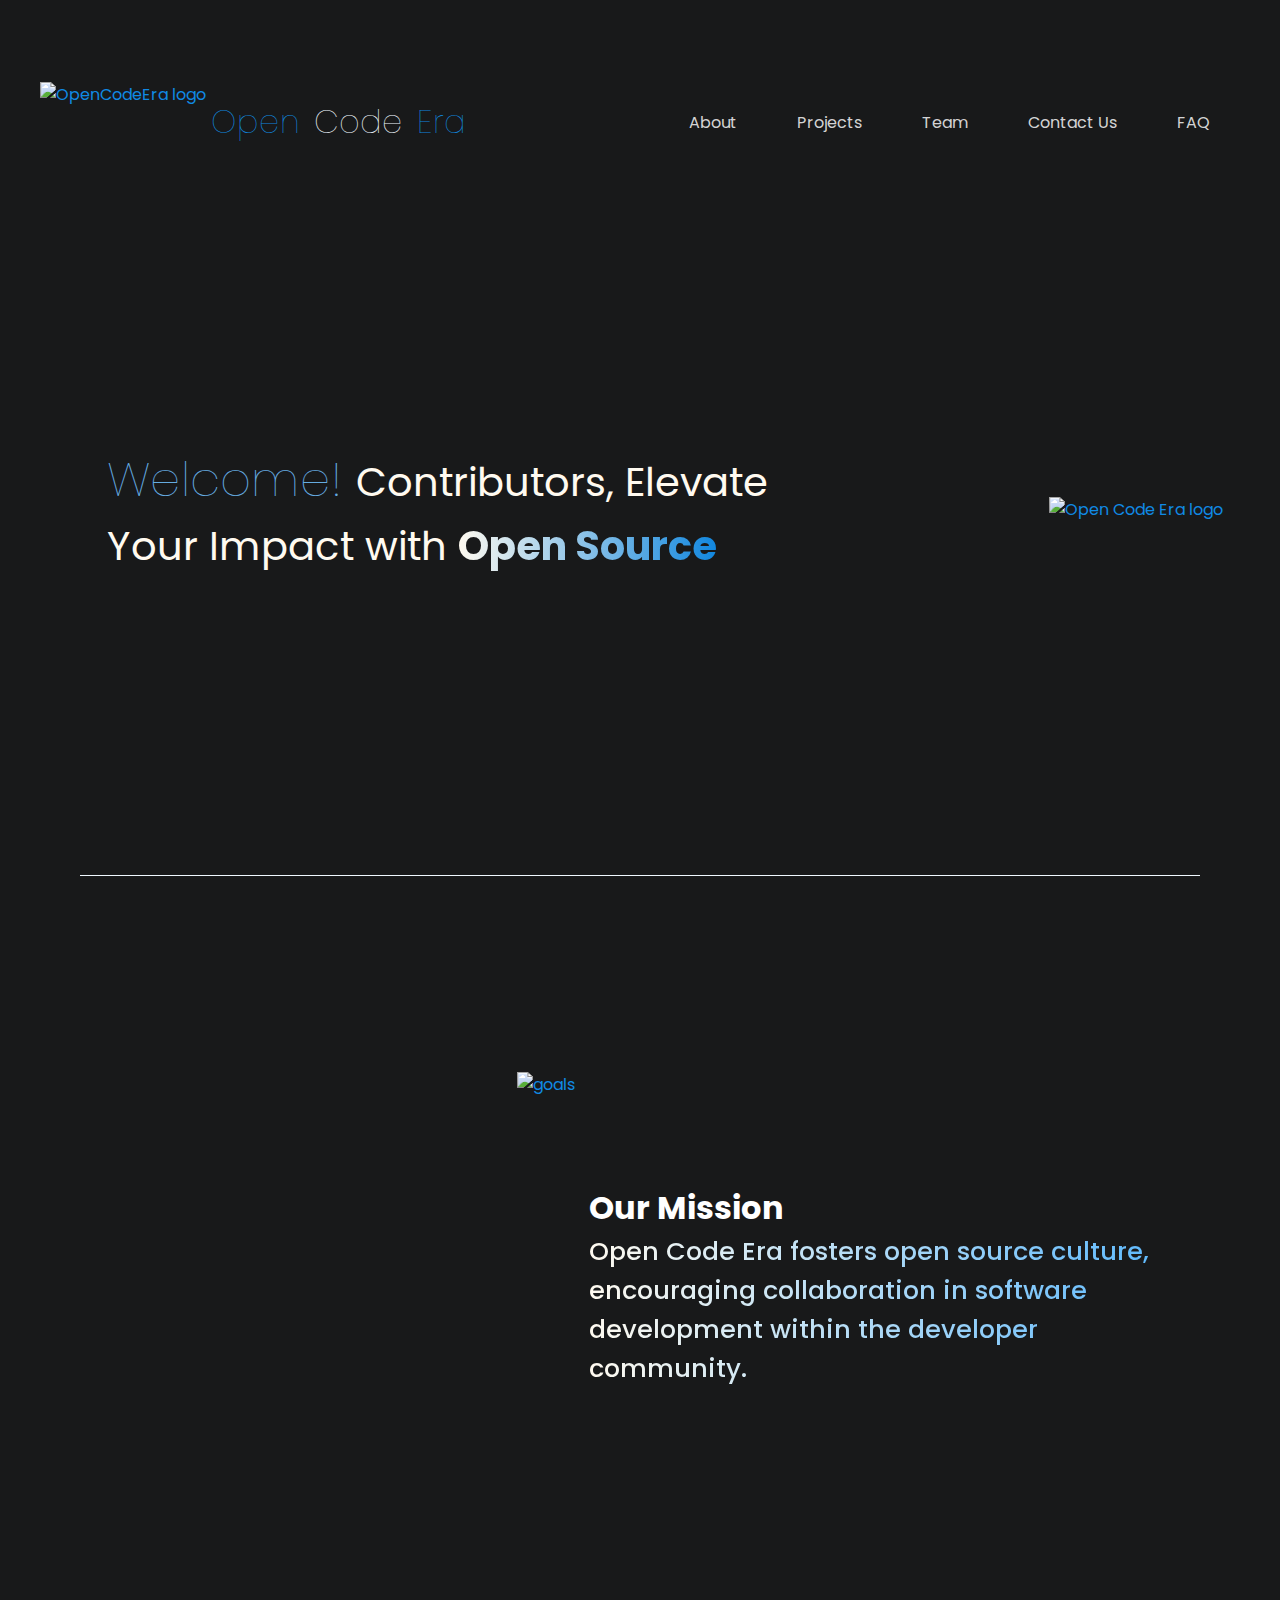
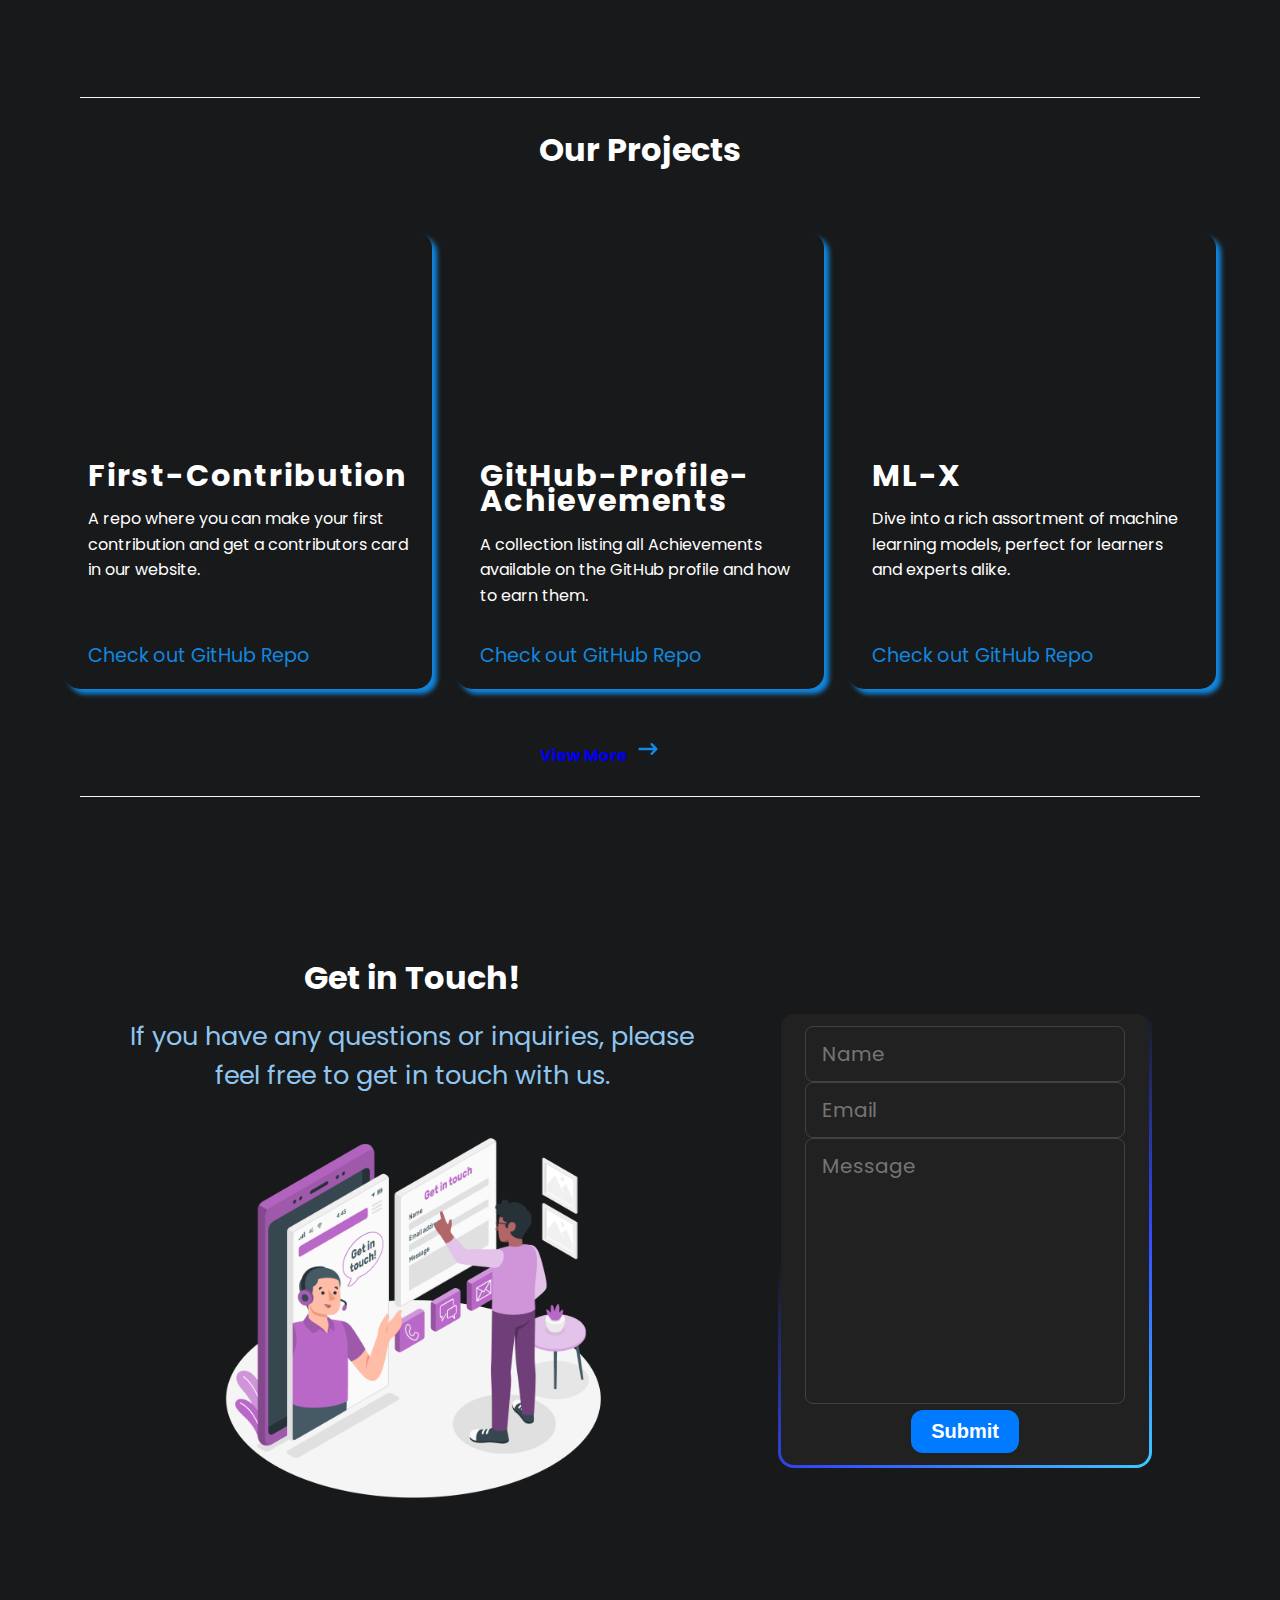
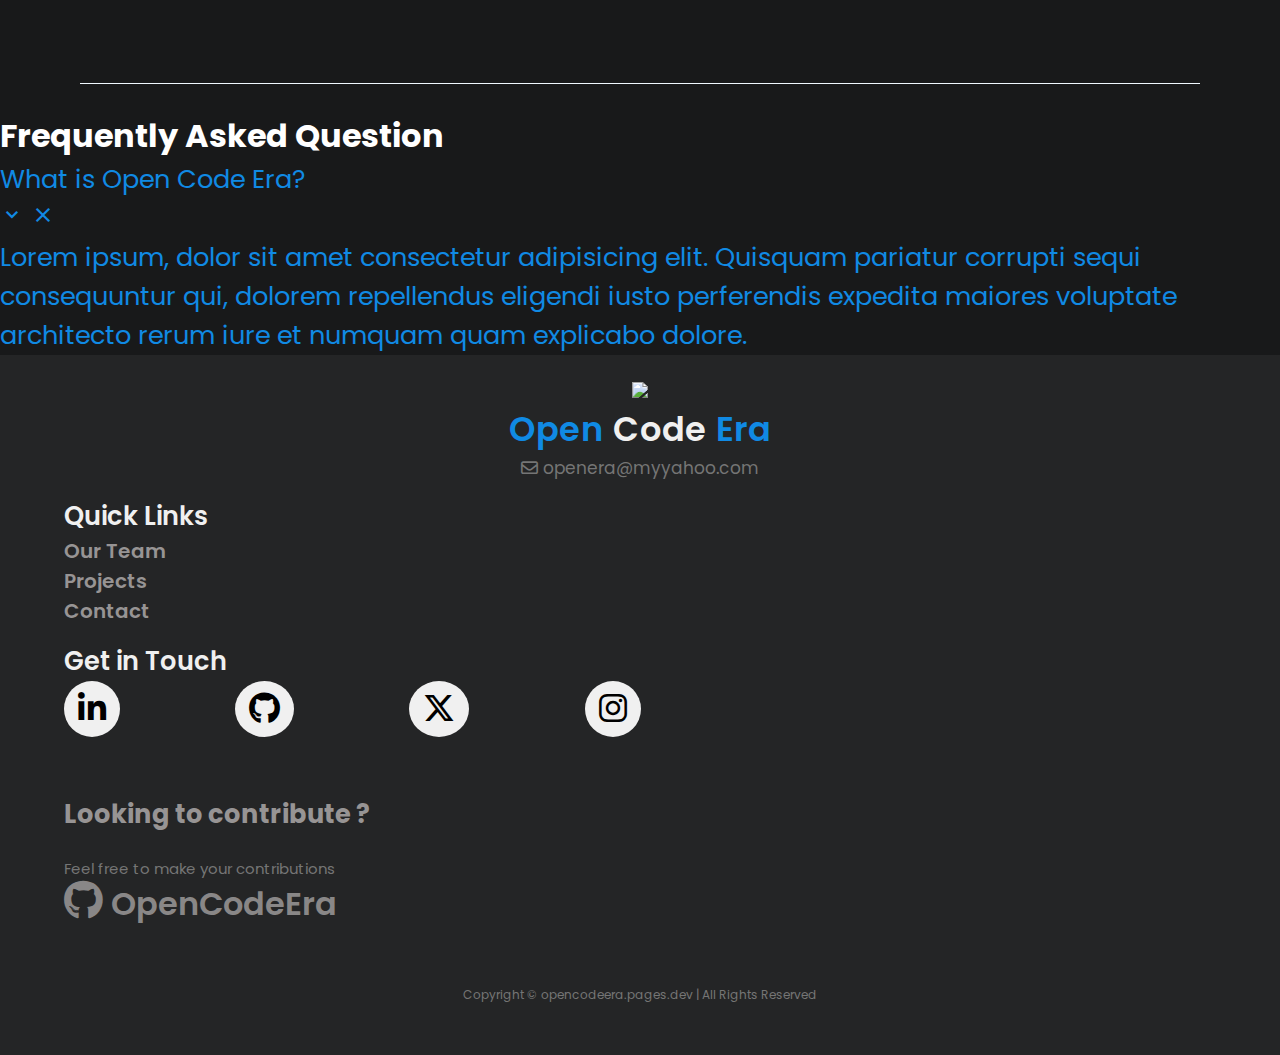
==== commit 731649c8: "Merge a1c37cfe020a13157f10d5e3b6f7de358ef85e86 into ef41cb3a2f9fa24e68a1fb033027279a1e7b5762" ====
--- a/index.html
+++ b/index.html
@@ -1,250 +1,354 @@
 <!DOCTYPE html>
 <html lang="en">
-
-<head>
-  <title>OpenCodeEra: Open Source Organisation</title>
-  <!-- Meta Tags -->
-  <meta http-equiv="content-type" content="text/html; charset=UTF-8" />
-  <meta name="viewport" content="width=device-width, initial-scale=1, shrink-to-fit=no" />
-  <meta name="description"
-    content="OpenCodeEra is an open source organisation aimed at making open source software more accessible and to help developers build better software." />
-  <meta name="keywords"
-    content="Open source,Open code era ,Open source company ,OpenSource,Contribution , community , Open source projects, education, collaboration, organisation, Web developement, Open source project,hacktoberfest" />
-  <meta name="robots" content="INDEX, FOLLOW" />
-
-  <!-- Linking external CSS  -->
-  <link rel="stylesheet" href="https://cdnjs.cloudflare.com/ajax/libs/font-awesome/6.4.2/css/all.min.css" />
-  <!-- Bootstrap CSS -->
-  <link href="https://cdn.jsdelivr.net/npm/bootstrap@5.3.2/dist/css/bootstrap.min.css" rel="stylesheet"
-    integrity="sha384-T3c6CoIi6uLrA9TneNEoa7RxnatzjcDSCmG1MXxSR1GAsXEV/Dwwykc2MPK8M2HN" crossorigin="anonymous" />
-  <link rel="stylesheet" href="css/style.css" type="text/css" media="screen" />
-  <link rel="stylesheet" href="css/faq.css">
-  <!-- <link
+  <head>
+    <title>OpenCodeEra: Open Source Organisation</title>
+    <!-- Meta Tags -->
+    <meta http-equiv="content-type" content="text/html; charset=UTF-8" />
+    <meta
+      name="viewport"
+      content="width=device-width, initial-scale=1, shrink-to-fit=no"
+    />
+    <meta
+      name="description"
+      content="OpenCodeEra is an open source organisation aimed at making open source software more accessible and to help developers build better software."
+    />
+    <meta
+      name="keywords"
+      content="Open source,Open code era ,Open source company ,OpenSource,Contribution , community , Open source projects, education, collaboration, organisation, Web developement, Open source project,hacktoberfest"
+    />
+    <meta name="robots" content="INDEX, FOLLOW" />
+
+    <!-- Linking external CSS  -->
+    <link
+      rel="stylesheet"
+      href="https://cdnjs.cloudflare.com/ajax/libs/font-awesome/6.4.2/css/all.min.css"
+    />
+    <!-- Bootstrap CSS -->
+    <link
+      href="https://cdn.jsdelivr.net/npm/bootstrap@5.3.2/dist/css/bootstrap.min.css"
+      rel="stylesheet"
+      integrity="sha384-T3c6CoIi6uLrA9TneNEoa7RxnatzjcDSCmG1MXxSR1GAsXEV/Dwwykc2MPK8M2HN"
+      crossorigin="anonymous"
+    />
+    <link
+      rel="stylesheet"
+      href="css/style.css"
+      type="text/css"
+      media="screen"
+    />
+    <link rel="stylesheet" href="css/faq.css" />
+    <!-- <link
             rel="stylesheet"
             href="css/style_footer.css"
             type="text/css"
             media="screen"
         /> -->
 
-  <!-- linking External JavaScript -->
-  <script src="https://unpkg.com/typed.js@2.0.16/dist/typed.umd.js"></script>
-
-  <!-- Favicon -->
-  <link rel="icon" type="image/x-icon" href="/images/icon/favicon125x125.png" />
-  <link rel="stylesheet"
-    href="https://fonts.googleapis.com/css2?family=Material+Symbols+Outlined:opsz,wght,FILL,GRAD@24,400,0,0" />
-
-  <!-- Fonts -->
-  <link rel="preconnect" href="https://fonts.googleapis.com" />
-  <link rel="preconnect" href="https://fonts.gstatic.com" crossorigin />
-  <link href="https://fonts.googleapis.com/css2?family=Poppins:wght@300;700&display=swap" rel="stylesheet" />
-</head>
-
-<body>
-  <!-- This div pushes down header a little bit so that header is not sticky from start -->
-  <div class="header-push-down"></div>
-
-  <header class="blur disable-selection">
-    <nav>
-      <div class="left">
-        <img src="images/icon/icon.png" alt="OpenCodeEra logo" />
-        <a href="index.html">
-          <span class="blue">Open</span>
-          <span class="white">Code</span>
-          <span class="blue">Era</span>
-        </a>
-      </div>
-      <div class="right">
-        <ul>
-          <li>
-            <a class="about" href="#about">About</a>
-          </li>
-          <li>
-            <a class="services" target="_blank" href="https://github.com/orgs/OpenCodeEra/repositories">Projects</a>
-          </li>
-          <li>
-            <a href="team_list.html"> Team </a>
-          </li>
-          <li>
-            <a class="contact-us" href="#contact">Contact Us</a>
-          </li>
-          <li>
-            <a class="about" href="#faq">FAQ</a>
-          </li>
-        </ul>
-      </div>
-    </nav>
-  </header>
-  <main class="blur">
-    <section class="firstsection disable-selection">
-      <div class="leftSection">
-        <div class="white">
-          <span class="blue">Welcome! </span>Contributors, Elevate Your Impact
-          with <span class="focus-gradient">Open Source</span>
-          <span id="element"></span>
-        </div>
-      </div>
-
-      <div class="rightSection">
-        <img src="images/Api Programming logo.png" alt="Open Code Era logo" />
-      </div>
-    </section>
-
-    <hr />
-
-    <section class="secondSection" id="about">
-      <div class="second-section-container">
+    <!-- linking External JavaScript -->
+    <script src="https://unpkg.com/typed.js@2.0.16/dist/typed.umd.js"></script>
+
+    <!-- Favicon -->
+    <link
+      rel="icon"
+      type="image/x-icon"
+      href="/images/icon/favicon125x125.png"
+    />
+    <link
+      rel="stylesheet"
+      href="https://fonts.googleapis.com/css2?family=Material+Symbols+Outlined:opsz,wght,FILL,GRAD@24,400,0,0"
+    />
+
+    <!-- Fonts -->
+    <link rel="preconnect" href="https://fonts.googleapis.com" />
+    <link rel="preconnect" href="https://fonts.gstatic.com" crossorigin />
+    <link
+      href="https://fonts.googleapis.com/css2?family=Poppins:wght@300;700&display=swap"
+      rel="stylesheet"
+    />
+  </head>
+
+  <body>
+    <!-- This div pushes down header a little bit so that header is not sticky from start -->
+    <div class="header-push-down"></div>
+
+    <header class="blur disable-selection">
+      <nav>
+        <div class="left">
+          <img src="images/icon/icon.png" alt="OpenCodeEra logo" />
+          <a href="index.html">
+            <span class="blue">Open</span>
+            <span class="white">Code</span>
+            <span class="blue">Era</span>
+          </a>
+        </div>
+        <div class="right">
+          <ul>
+            <li>
+              <a class="about" href="#about">About</a>
+            </li>
+            <li>
+              <a
+                class="services"
+                href="javascript:void(0);"
+                onclick="ScrollToProject()"
+                >Projects</a
+              >
+            </li>
+            <li>
+              <a href="team_list.html"> Team </a>
+            </li>
+            <li>
+              <a class="contact-us" href="#contact">Contact Us</a>
+            </li>
+            <li>
+              <a class="about" href="#faq">FAQ</a>
+            </li>
+          </ul>
+        </div>
+      </nav>
+    </header>
+    <main class="blur">
+      <section class="firstsection disable-selection">
         <div class="leftSection">
-          <!-- image from template.net -->
-          <img src="images/illustrations/goals.png" alt="goals" />
+          <div class="white">
+            <span class="blue">Welcome! </span>Contributors, Elevate Your Impact
+            with <span class="focus-gradient">Open Source</span>
+            <span id="element"></span>
+          </div>
         </div>
 
         <div class="rightSection">
-          <h2>Our Mission</h2>
-          <span class="text-gradient-blue-white">
-            <p>
-              Open Code Era fosters open source culture, encouraging
-              collaboration in software development within the developer
-              community.
+          <img src="images/Api Programming logo.png" alt="Open Code Era logo" />
+        </div>
+      </section>
+
+      <hr />
+
+      <section class="secondSection" id="about">
+        <div class="second-section-container">
+          <div class="leftSection">
+            <!-- image from template.net -->
+            <img src="images/illustrations/goals.png" alt="goals" />
+          </div>
+
+          <div class="rightSection">
+            <h2>Our Mission</h2>
+            <span class="text-gradient-blue-white">
+              <p>
+                Open Code Era fosters open source culture, encouraging
+                collaboration in software development within the developer
+                community.
+              </p>
+            </span>
+          </div>
+        </div>
+      </section>
+
+      <hr />
+
+      <section id="projects">
+        <h2>Our Projects</h2>
+        <div class="projects_body">
+          <section class="articles">
+            <article>
+              <div class="article-wrapper">
+                <figure>
+                  <img src="images/FC.png" alt="" />
+                </figure>
+                <div class="article-body">
+                  <h2>First-Contribution</h2>
+                  <p>
+                    A repo where you can make your first contribution and get a
+                    contributors card in our website.
+                  </p>
+                  <a
+                    href="https://github.com/OpenCodeEra/First-Contribution"
+                    class="read-more"
+                    target="_blank"
+                  >
+                    Check out GitHub Repo
+                    <span class="sr-only">about this is some title</span>
+                    <svg
+                      xmlns="http://www.w3.org/2000/svg"
+                      class="icon"
+                      viewBox="0 0 20 20"
+                      fill="currentColor"
+                    >
+                      <path
+                        fill-rule="evenodd"
+                        d="M12.293 5.293a1 1 0 011.414 0l4 4a1 1 0 010 1.414l-4 4a1 1 0 01-1.414-1.414L14.586 11H3a1 1 0 110-2h11.586l-2.293-2.293a1 1 0 010-1.414z"
+                        clip-rule="evenodd"
+                      />
+                    </svg>
+                  </a>
+                </div>
+              </div>
+            </article>
+            <article>
+              <div class="article-wrapper">
+                <figure>
+                  <img src="images/GPA.png" alt="" />
+                </figure>
+                <div class="article-body">
+                  <h2>GitHub-Profile-Achievements</h2>
+                  <p>
+                    A collection listing all Achievements available on the
+                    GitHub profile and how to earn them.
+                  </p>
+                  <a
+                    href="https://github.com/OpenCodeEra/GitHub-Profile-Achievements"
+                    class="read-more"
+                    target="_blank"
+                  >
+                    Check out GitHub Repo
+                    <span class="sr-only">about this is some title</span>
+                    <svg
+                      xmlns="http://www.w3.org/2000/svg"
+                      class="icon"
+                      viewBox="0 0 20 20"
+                      fill="currentColor"
+                    >
+                      <path
+                        fill-rule="evenodd"
+                        d="M12.293 5.293a1 1 0 011.414 0l4 4a1 1 0 010 1.414l-4 4a1 1 0 01-1.414-1.414L14.586 11H3a1 1 0 110-2h11.586l-2.293-2.293a1 1 0 010-1.414z"
+                        clip-rule="evenodd"
+                      />
+                    </svg>
+                  </a>
+                </div>
+              </div>
+            </article>
+            <article>
+              <div class="article-wrapper">
+                <figure>
+                  <img src="images/ML.png" alt="" />
+                </figure>
+                <div class="article-body">
+                  <h2>ML-X</h2>
+                  <p>
+                    Dive into a rich assortment of machine learning models,
+                    perfect for learners and experts alike.
+                  </p>
+                  <a
+                    href="https://github.com/OpenCodeEra/ML-X"
+                    class="read-more"
+                    target="_blank"
+                  >
+                    Check out GitHub Repo
+                    <span class="sr-only">about this is some title</span>
+                    <svg
+                      xmlns="http://www.w3.org/2000/svg"
+                      class="icon"
+                      viewBox="0 0 20 20"
+                      fill="currentColor"
+                    >
+                      <path
+                        fill-rule="evenodd"
+                        d="M12.293 5.293a1 1 0 011.414 0l4 4a1 1 0 010 1.414l-4 4a1 1 0 01-1.414-1.414L14.586 11H3a1 1 0 110-2h11.586l-2.293-2.293a1 1 0 010-1.414z"
+                        clip-rule="evenodd"
+                      />
+                    </svg>
+                  </a>
+                </div>
+              </div>
+            </article>
+          </section>
+        </div>
+        <div class="view_more__projects">
+          <a
+            href="https://github.com/orgs/OpenCodeEra/repositories"
+            target="_blank"
+            >View More</a
+          >
+          <svg
+            xmlns="http://www.w3.org/2000/svg"
+            class="icon"
+            viewBox="0 0 20 20"
+            fill="currentColor"
+          >
+            <path
+              fill-rule="evenodd"
+              d="M12.293 5.293a1 1 0 011.414 0l4 4a1 1 0 010 1.414l-4 4a1 1 0 01-1.414-1.414L14.586 11H3a1 1 0 110-2h11.586l-2.293-2.293a1 1 0 010-1.414z"
+              clip-rule="evenodd"
+            />
+          </svg>
+        </div>
+      </section>
+
+      <hr />
+
+      <section class="contactSection" id="contact">
+        <div class="leftContact">
+          <h2>Get in Touch!</h2>
+          <p>
+            If you have any questions or inquiries, please feel free to get in
+            touch with us.
+          </p>
+          <!-- image from freepik -->
+          <img
+            src="./images/illustrations/Get in touch.png"
+            alt="Get In Touch"
+          />
+        </div>
+
+        <div class="rightContact">
+          <form
+            id="messageForm"
+            action="https://formspree.io/f/mwkdbzaq"
+            method="POST"
+          >
+            <input type="text" name="name" placeholder="Name" required="" />
+            <input type="email" name="email" placeholder="Email" required="" />
+            <textarea
+              rows="8"
+              name="message"
+              placeholder="Message"
+              required=""
+            ></textarea>
+            <input
+              type="hidden"
+              name="_subject"
+              id="email-subject"
+              value="Contact Form Submission [OpenCodeEra]"
+            />
+            <button id="submit" id="submit">Submit</button>
+          </form>
+        </div>
+      </section>
+
+      <hr />
+
+      <section id="faq">
+        <h2>Frequently Asked Question</h2>
+        <div id="faq_box">
+          <div class="content">
+            <div id="questions">
+              <p>What is Open Code Era?</p>
+              <p id="icon">
+                <span class="material-symbols-outlined open">
+                  expand_more
+                </span>
+                <span class="material-symbols-outlined close"> close </span>
+              </p>
+            </div>
+            <p class="answer">
+              Lorem ipsum, dolor sit amet consectetur adipisicing elit. Quisquam
+              pariatur corrupti sequi consequuntur qui, dolorem repellendus
+              eligendi iusto perferendis expedita maiores voluptate architecto
+              rerum iure et numquam quam explicabo dolore.
             </p>
-          </span>
-        </div>
-      </div>
-    </section>
-
-    <hr />
-
-    <section id="projects">
-      <h2>Our Projects</h2>
-      <div class="projects_body">
-        <section class="articles">
-          <article>
-            <div class="article-wrapper">
-              <figure>
-                <img src="images/FC.png" alt="" />
-              </figure>
-              <div class="article-body">
-                <h2>First-Contribution</h2>
-                <p>
-                  A repo where you can make your first contribution and get a contributors card in our website.
-                </p>
-                <a href="https://github.com/OpenCodeEra/First-Contribution" class="read-more" target="_blank">
-                  Check out GitHub Repo <span class="sr-only">about this is some title</span>
-                  <svg xmlns="http://www.w3.org/2000/svg" class="icon" viewBox="0 0 20 20" fill="currentColor">
-                    <path fill-rule="evenodd" d="M12.293 5.293a1 1 0 011.414 0l4 4a1 1 0 010 1.414l-4 4a1 1 0 01-1.414-1.414L14.586 11H3a1 1 0 110-2h11.586l-2.293-2.293a1 1 0 010-1.414z" clip-rule="evenodd" />
-                  </svg>
-                </a>
-              </div>
-            </div>
-          </article>
-          <article>
-            <div class="article-wrapper">
-              <figure>
-                <img src="images/GPA.png" alt="" />
-              </figure>
-              <div class="article-body">
-                <h2>GitHub-Profile-Achievements</h2>
-                <p>
-                  A collection listing all Achievements available on the GitHub profile and how to earn them.
-                </p>
-                <a href="https://github.com/OpenCodeEra/GitHub-Profile-Achievements" class="read-more" target="_blank">
-                  Check out GitHub Repo <span class="sr-only">about this is some title</span>
-                  <svg xmlns="http://www.w3.org/2000/svg" class="icon" viewBox="0 0 20 20" fill="currentColor">
-                    <path fill-rule="evenodd" d="M12.293 5.293a1 1 0 011.414 0l4 4a1 1 0 010 1.414l-4 4a1 1 0 01-1.414-1.414L14.586 11H3a1 1 0 110-2h11.586l-2.293-2.293a1 1 0 010-1.414z" clip-rule="evenodd" />
-                  </svg>
-                </a>
-              </div>
-            </div>
-          </article>
-          <article>
-            <div class="article-wrapper">
-              <figure>
-                <img src="images/ML.png" alt="" />
-              </figure>
-              <div class="article-body">
-                <h2>ML-X</h2>
-                <p>
-                  Dive into a rich assortment of machine learning models, perfect for learners and experts alike.
-                </p>
-                <a href="https://github.com/OpenCodeEra/ML-X" class="read-more" target="_blank">
-                  Check out GitHub Repo <span class="sr-only">about this is some title</span>
-                  <svg xmlns="http://www.w3.org/2000/svg" class="icon" viewBox="0 0 20 20" fill="currentColor">
-                    <path fill-rule="evenodd" d="M12.293 5.293a1 1 0 011.414 0l4 4a1 1 0 010 1.414l-4 4a1 1 0 01-1.414-1.414L14.586 11H3a1 1 0 110-2h11.586l-2.293-2.293a1 1 0 010-1.414z" clip-rule="evenodd" />
-                  </svg>
-                </a>
-              </div>
-            </div>
-          </article>
-        </section>
-      </div>
-      <div class="view_more__projects">
-        <a href="https://github.com/orgs/OpenCodeEra/repositories" target="_blank">View More</a>
-        <svg xmlns="http://www.w3.org/2000/svg" class="icon" viewBox="0 0 20 20" fill="currentColor">
-          <path fill-rule="evenodd" d="M12.293 5.293a1 1 0 011.414 0l4 4a1 1 0 010 1.414l-4 4a1 1 0 01-1.414-1.414L14.586 11H3a1 1 0 110-2h11.586l-2.293-2.293a1 1 0 010-1.414z" clip-rule="evenodd" />
-        </svg>
-      </div>
-    </section>
-
-    <hr />
-
-    <section class="contactSection" id="contact">
-      <div class="leftContact">
-        <h2>Get in Touch!</h2>
-        <p>
-          If you have any questions or inquiries, please feel free to get in
-          touch with us.
-        </p>
-        <!-- image from freepik -->
-        <img src="./images/illustrations/Get in touch.png" alt="Get In Touch" />
-      </div>
-
-      <div class="rightContact">
-        <form id="messageForm" action="https://formspree.io/f/mwkdbzaq" method="POST">
-          <input type="text" name="name" placeholder="Name" required="" />
-          <input type="email" name="email" placeholder="Email" required="" />
-          <textarea rows="8" name="message" placeholder="Message" required=""></textarea>
-          <input type="hidden" name="_subject" id="email-subject" value="Contact Form Submission [OpenCodeEra]" />
-          <button id="submit" id="submit">Submit</button>
-        </form>
-      </div>
-    </section>
-
-    <hr />
-
-    <section id="faq">
-      <h2>Frequently Asked Question</h2>
-      <div id="faq_box">
-        <div class="content">
-          <div id="questions">
-            <p>
-              What is Open Code Era?
-            </p>
-            <p id="icon">
-              <span class="material-symbols-outlined open">
-                expand_more
-              </span>
-              <span class="material-symbols-outlined close">
-                close
-              </span>
-            </p>
-          </div>
-          <p class="answer">
-            Lorem ipsum, dolor sit amet consectetur adipisicing elit. Quisquam pariatur corrupti sequi consequuntur qui,
-            dolorem repellendus eligendi iusto perferendis expedita maiores voluptate architecto rerum iure et numquam
-            quam explicabo dolore.
-          </p>
-        </div>
-      </div>
-    </section>
-  </main>
-
-  <div id="popup">
-    <h2 id="form-status">Thanks for your submission!</h2>
-    <br />
-    <button id="close" onclick="toggle()">Close</button>
-  </div>
-
-  <!-- <footer class="blur disable-selection">
+          </div>
+        </div>
+      </section>
+    </main>
+
+    <div id="popup">
+      <h2 id="form-status">Thanks for your submission!</h2>
+      <br />
+      <button id="close" onclick="toggle()">Close</button>
+    </div>
+
+    <!-- <footer class="blur disable-selection">
         <div class="footer">
             <div class="footer-first">
                 <h3 class="footer-header">Open Code Era</h3>
@@ -263,55 +367,68 @@
         </div>
     </footer> -->
 
-  <footer>
-    <div class="row">
-      <div class="col-md-4 col-sm-6 footer-div" style="text-align: center">
-        <img src="images/icon/icon.png" id="footer-logo" />
-        <p id="footer-name">Open Code Era</p>
-        <a href="mailto:openera@myyahoo.com" id="mail-footer">
-          <i class="fa-regular fa-envelope"></i> openera@myyahoo.com
-        </a>
+    <footer>
+      <div class="row">
+        <div class="col-md-4 col-sm-6 footer-div" style="text-align: center">
+          <img src="images/icon/icon.png" id="footer-logo" />
+          <p id="footer-name">Open <span>Code</span> Era</p>
+          <a href="mailto:openera@myyahoo.com" id="mail-footer">
+            <i class="fa-regular fa-envelope"></i> openera@myyahoo.com
+          </a>
+        </div>
+        <div class="col-md-4 col-sm-6 footer-div" id="nav-footer">
+          <p class="ql-head">Quick Links</p>
+          <a href="team_list.html" class="nav-footer-link"> Our Team </a>
+          <a
+            href="https://github.com/orgs/OpenCodeEra/repositories"
+            class="nav-footer-link"
+          >
+            Projects</a
+          >
+          <a href="#contact" class="nav-footer-link"> Contact </a>
+        </div>
+        <div class="col-md-4 footer-div" id="socials-div">
+          <p class="touch">Get in Touch</p>
+          <div id="socials">
+            <a
+              href="https://www.linkedin.com/company/open-code-era/"
+              target="_blank"
+            >
+              <i class="fa-brands fa-linkedin-in"></i>
+            </a>
+            <a href="https://github.com/OpenCodeEra" target="_blank">
+              <i class="fa-brands fa-github"> </i>
+            </a>
+            <a href="#">
+              <i class="fa-brands fa-x-twitter"></i>
+            </a>
+            <a href="#">
+              <i class="fa-brands fa-instagram"></i>
+            </a>
+          </div>
+
+          <div id="contribution-div">
+            <p class="contribute-head">Looking to contribute ?</p>
+            <p id="contribute-tag">Feel free to make your contributions</p>
+            <a
+              href="https://github.com/OpenCodeEra/OpenCodeEra"
+              id="contribute-link"
+            >
+              <i class="fa-brands fa-github" style="font-size: 40px"> </i>
+              OpenCodeEra
+            </a>
+          </div>
+        </div>
       </div>
-      <div class="col-md-4 col-sm-6 footer-div" id="nav-footer">
-        <p class="ql-head">Quick Links</p>
-        <a href="team_list.html" class="nav-footer-link"> Our Team </a>
-        <a href="https://github.com/orgs/OpenCodeEra/repositories" class="nav-footer-link">
-          Projects</a>
-        <a href="#contact" class="nav-footer-link"> Contact </a>
-      </div>
-      <div class="col-md-4 footer-div" id="socials-div">
-        <p class="touch">Get in Touch</p>
-        <div id="socials">
-          <a href="https://www.linkedin.com/company/open-code-era/" target="_blank">
-            <i class="fa-brands fa-linkedin-in"></i>
-          </a>
-          <a href="https://github.com/OpenCodeEra" target="_blank">
-            <i class="fa-brands fa-github"> </i>
-          </a>
-          <a href="#">
-            <i class="fa-brands fa-x-twitter"></i>
-          </a>
-          <a href="#">
-            <i class="fa-brands fa-instagram"></i>
-          </a>
-        </div>
-
-        <div id="contribution-div">
-          <p class="contribute-head">Looking to contribute ?</p>
-          <p id="contribute-tag">Feel free to make your contributions</p>
-          <a href="https://github.com/OpenCodeEra/OpenCodeEra" id="contribute-link">
-            <i class="fa-brands fa-github" style="font-size: 40px"> </i>
-            OpenCodeEra
-          </a>
-        </div>
-      </div>
-    </div>
-    <p class="copy-right">
-      Copyright © opencodeera.pages.dev | All Rights Reserved
-    </p>
-  </footer>
-  <script src="./javascript/index.js"></script>
-  <script src="javascript/faq.js"></script>
-</body>
-
-</html>+      <p class="copy-right">
+        Copyright ©
+        <a class="website" href="https://opencodeera.pages.dev/"
+          >opencodeera.pages.dev</a
+        >
+        | All Rights Reserved
+      </p>
+    </footer>
+    <script src="./javascript/index.js"></script>
+    <script src="javascript/faq.js"></script>
+  </body>
+</html>
--- a/css/style.css
+++ b/css/style.css
@@ -242,7 +242,7 @@
 
 /* project section styles */
 
-#projects > h2 {
+#projects>h2 {
   text-align: center;
   margin-bottom: 10px;
   font-weight: bold;
@@ -324,28 +324,44 @@
 }
 
 /* Style for the form */
-
-form input[type="text"],
-form input[type="email"],
+.rightContact {
+  width: 400px;
+  background: linear-gradient(#212121, #212121) padding-box,
+    linear-gradient(145deg, transparent 35%, #334bff, #40c9ff) border-box;
+  border: 3px solid transparent;
+  padding: 12px 24px;
+  font-size: 14px;
+  font-family: inherit;
+  color: white;
+  display: flex;
+  flex-direction: column;
+  gap: 20px;
+  box-sizing: border-box;
+  border-radius: 16px;
+}
+
+input[type="text"],
+input[type="email"],
 form textarea {
   box-sizing: border-box;
   width: 100%;
-  padding: 10px;
-  margin-bottom: 32px;
-  border: 1px solid #ccc;
-  border-radius: 4px;
+  padding: 12px 16px;
+  border-radius: 8px;
+  color: #fff;
+  font-family: inherit;
+  background-color: transparent;
+  border: 1px solid #414141;
   font-size: 20px;
-  font-family: Arial, Helvetica, sans-serif, "Poppins", sans-serif;
 }
 
 input:focus,
-textarea:focus {
+form textarea:focus {
   outline: none;
-  border: 1.5px solid #007bff !important;
+  border-color: #1c99ff;
 }
 
 input::selection,
-textarea::selection {
+form textarea::selection {
   color: rgb(255, 255, 255);
   background: rgb(12, 134, 153);
 }
@@ -354,8 +370,10 @@
   resize: none;
 }
 
+
 form button,
 #close {
+
   background-color: #007bff;
   color: #fff;
   padding: 10px 20px;
@@ -365,13 +383,14 @@
   font-weight: bolder;
   cursor: pointer;
   user-select: none;
+  transition: background-color 0.15s;
 }
 
 form button[type="submit"]:hover,
 #close:hover {
   background-color: #0056b3;
-  transition: 0.15s;
-}
+}
+
 
 #popup {
   position: fixed;
@@ -423,6 +442,7 @@
     padding: 0 10px;
   }
 }
+
 /* .footer {
     flex-wrap: wrap;
   }
@@ -477,34 +497,45 @@
   margin: 0;
   width: 100%;
 }
+
 .row {
   width: 100%;
 }
+
 #footer-logo {
   width: 22%;
 }
+
 #footer-name {
   font-size: 210%;
   font-weight: 600;
   letter-spacing: 1px;
   margin-bottom: 0;
 }
+
+#footer-name>span {
+  color: #f0f0f0;
+}
+
 #mail-footer {
   color: #757575;
   text-decoration: none;
   font-size: 17px;
 }
+
 .copy-right {
   font-size: 12px;
   color: #757575;
   text-align: center;
   margin-top: 5%;
 }
+
 .touch {
   color: #f0f0f0;
   margin-top: 16px;
   font-weight: 600;
 }
+
 #socials {
   width: 100%;
   display: flex;
@@ -513,6 +544,7 @@
   justify-content: flex-start;
   margin-bottom: 5%;
 }
+
 #socials a {
   font-size: 32px;
   margin-right: 10%;
@@ -521,46 +553,54 @@
   padding: 4px 14px;
   border-radius: 100%;
 }
+
 .contribute-head {
   color: #979494;
   font-weight: bold;
   margin-bottom: 0;
 }
+
 #contribute-tag {
   font-size: 15px;
   color: #757575;
   margin-top: 2%;
   /* margin-bottom: 0; */
 }
+
 #contribute-link {
   color: #898787;
   font-size: 32px;
   font-weight: 600;
   text-decoration: none;
 }
+
 #nav-footer {
   display: flex;
   flex-direction: column;
   align-items: flex-start;
   justify-content: space-around;
 }
+
 .ql-head {
   color: #f0f0f0;
   margin-top: 16px;
   font-weight: 600;
   margin-bottom: 0;
 }
+
 #nav-footer a {
   color: #979494;
   font-weight: 600;
   text-decoration: none;
   font-size: 20px;
 }
+
 #nav-footer a:hover,
 #contribute-link:hover,
 #socials a:hover {
   color: #007bff;
 }
+
 @media only screen and (max-width: 750px) {
   #footer .footer-div {
     margin-bottom: 24px;
@@ -614,20 +654,26 @@
 
 .article-body {
   padding: 24px;
-}
+  position: relative;
+  min-height: 250px;
+}
+
 
 article a {
   display: inline-flex;
   align-items: center;
   text-decoration: none;
   color: #1187df;
+  position: absolute;
+  bottom: 20px;
 }
 
 article a:focus {
   outline: 1px dotted #1187df;
 }
 
-article a .icon, .view_more__projects .icon {
+article a .icon,
+.view_more__projects .icon {
   min-width: 24px;
   width: 24px;
   height: 24px;
@@ -672,6 +718,7 @@
   article {
     container: card/inline-size;
   }
+
   .article-body p {
     display: none;
   }
@@ -683,14 +730,17 @@
     grid-template-columns: 100px 1fr;
     gap: 16px;
   }
+
   .article-body {
     padding-left: 0;
   }
+
   figure {
     width: 100%;
     height: 100%;
     overflow: hidden;
   }
+
   figure img {
     height: 100%;
     aspect-ratio: 1;
@@ -699,12 +749,12 @@
 }
 
 .sr-only:not(:focus):not(:active) {
-  clip: rect(0 0 0 0); 
+  clip: rect(0 0 0 0);
   clip-path: inset(50%);
   height: 1px;
   overflow: hidden;
   position: absolute;
-  white-space: nowrap; 
+  white-space: nowrap;
   width: 1px;
 }
 
@@ -714,9 +764,14 @@
   margin: 0 auto;
 }
 
-.view_more__projects > a {
+.view_more__projects>a {
   text-align: center;
   /* display: block; */
   text-decoration: none;
   font-weight: bold;
+}
+
+footer .copy-right a {
+  text-decoration: none;
+  color: #757575;
 }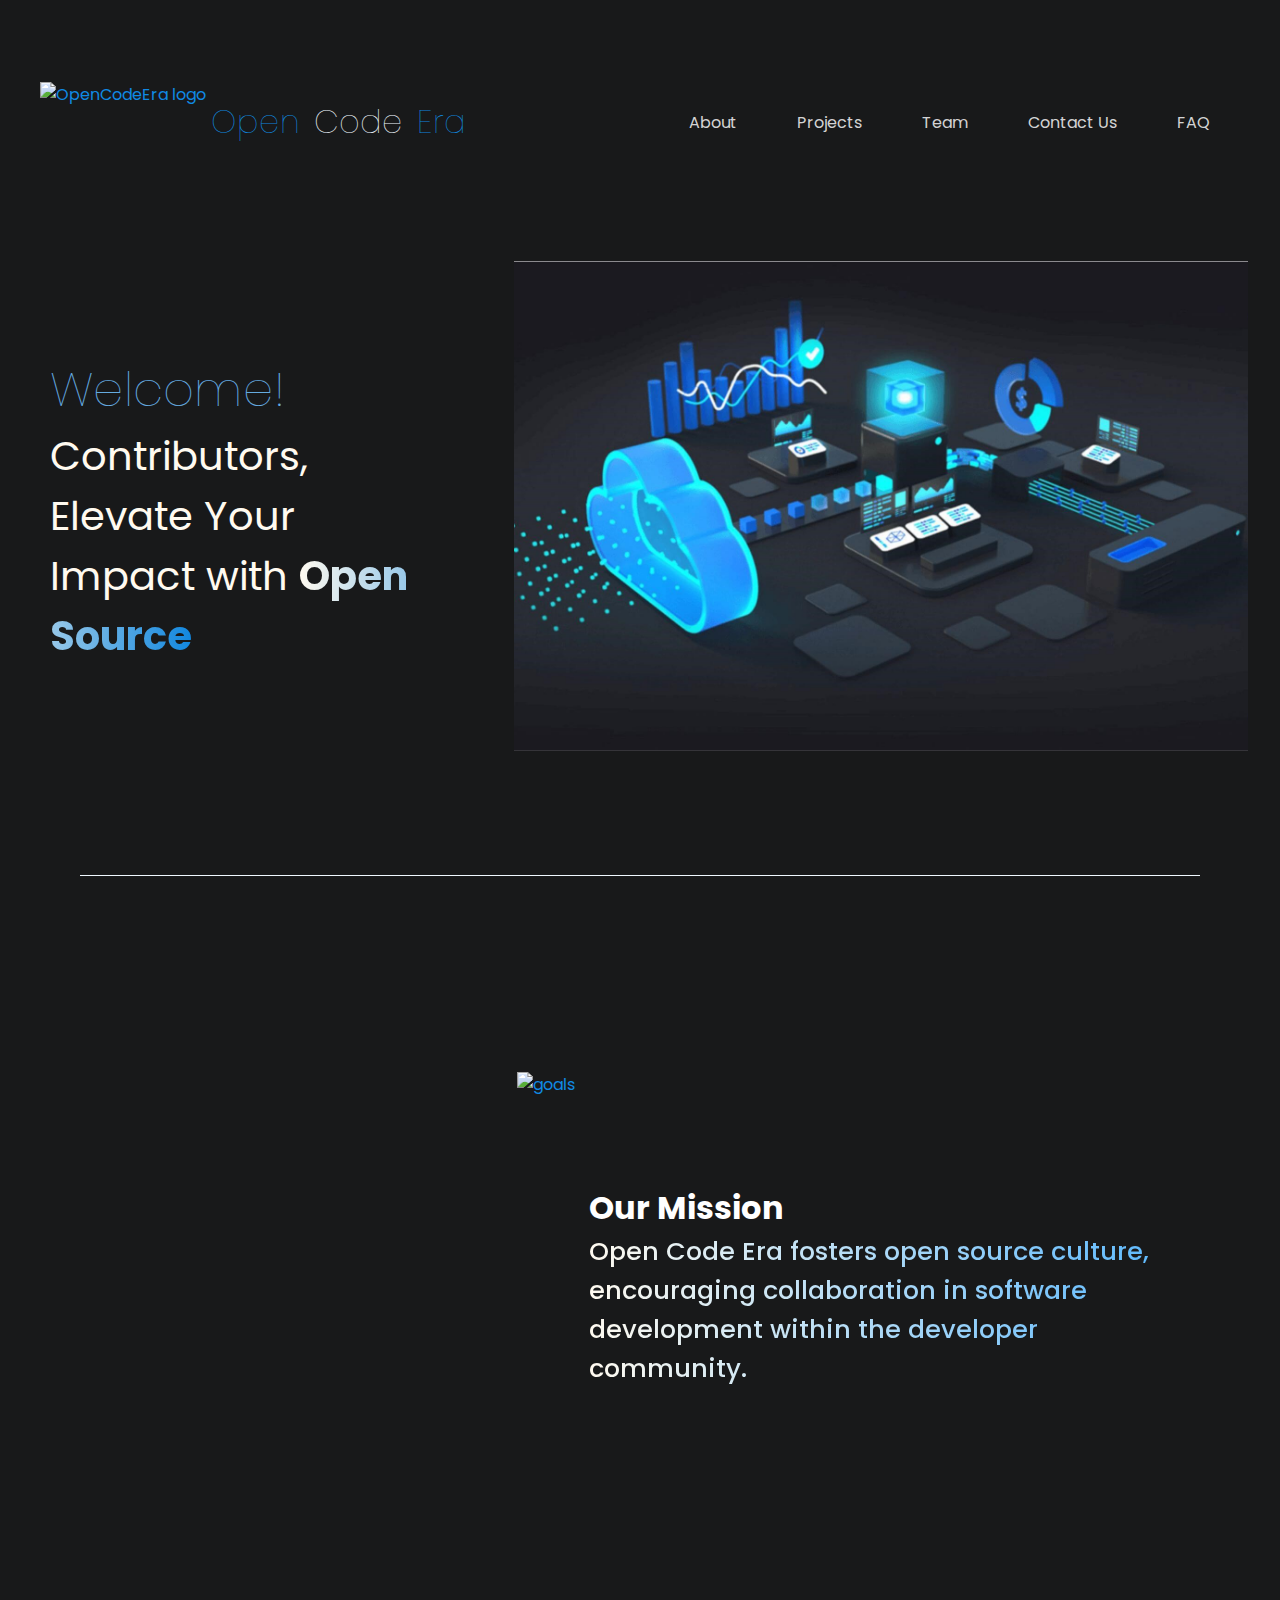
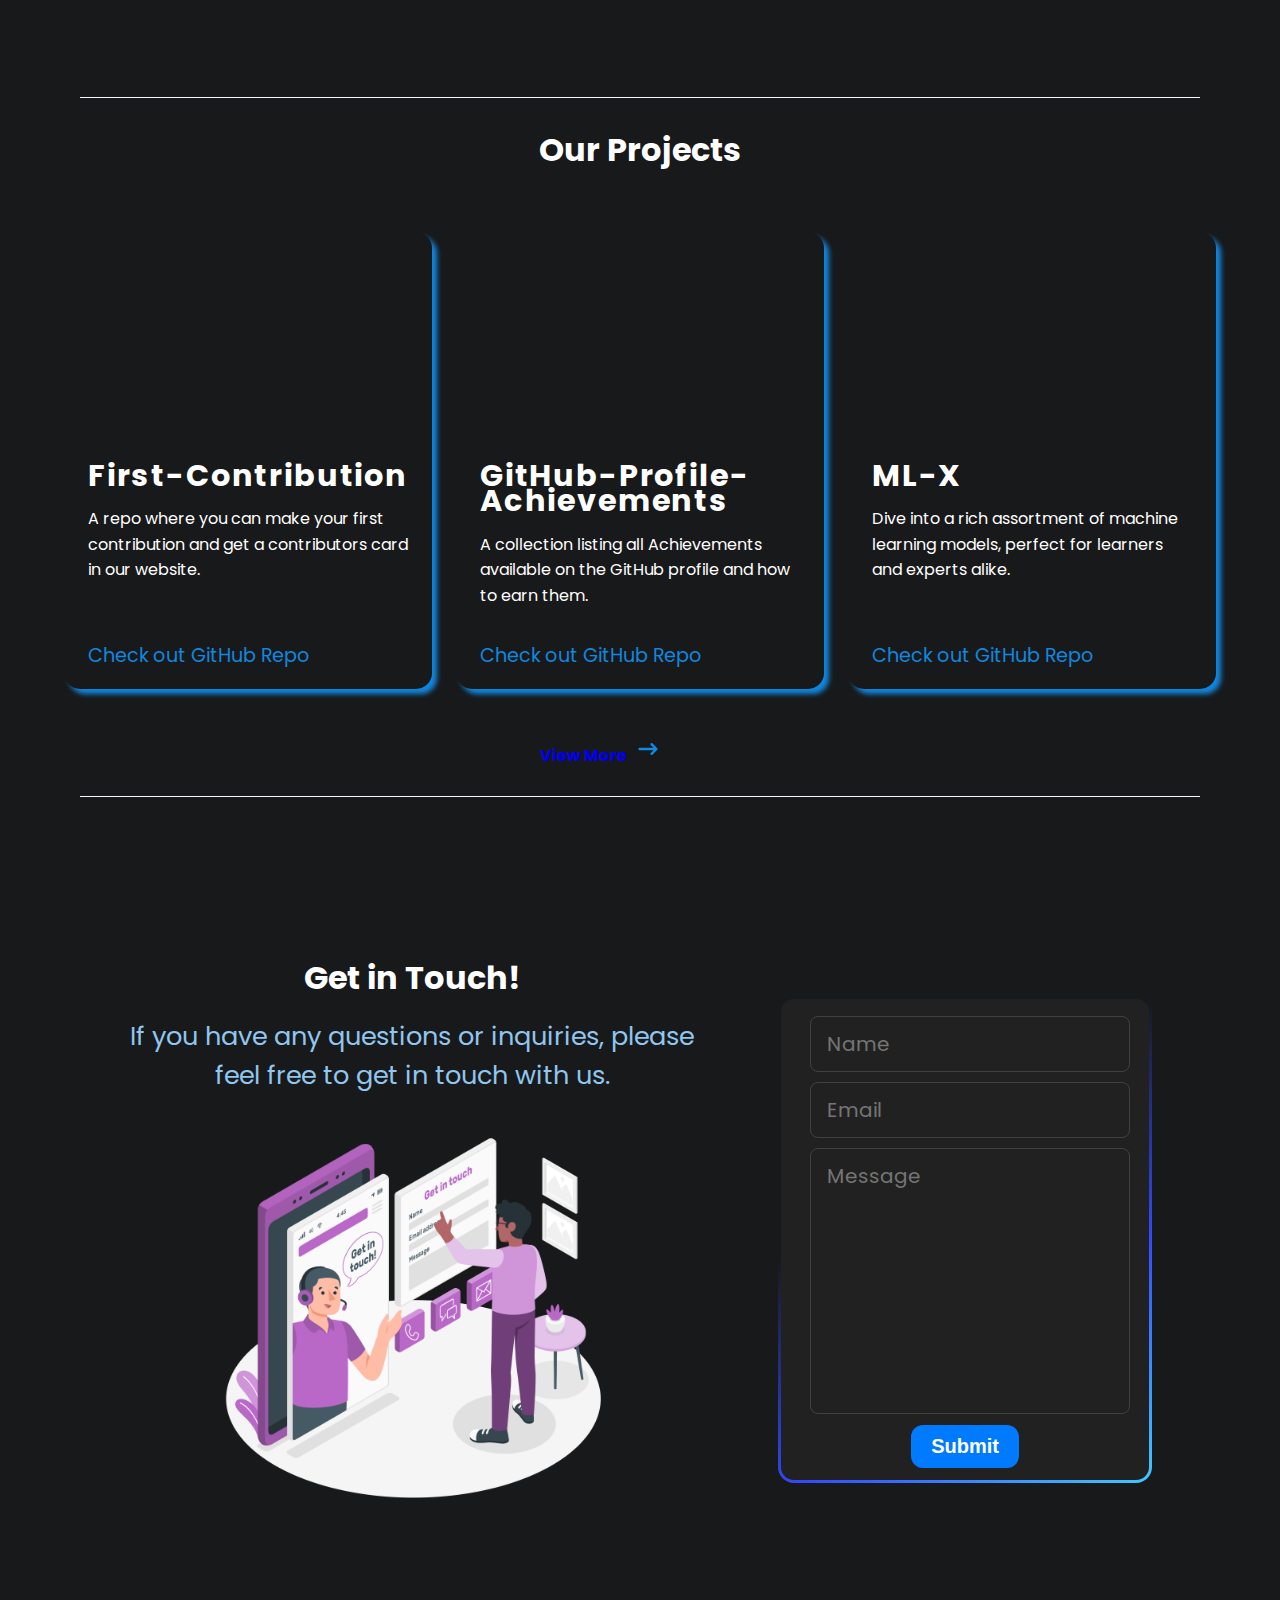
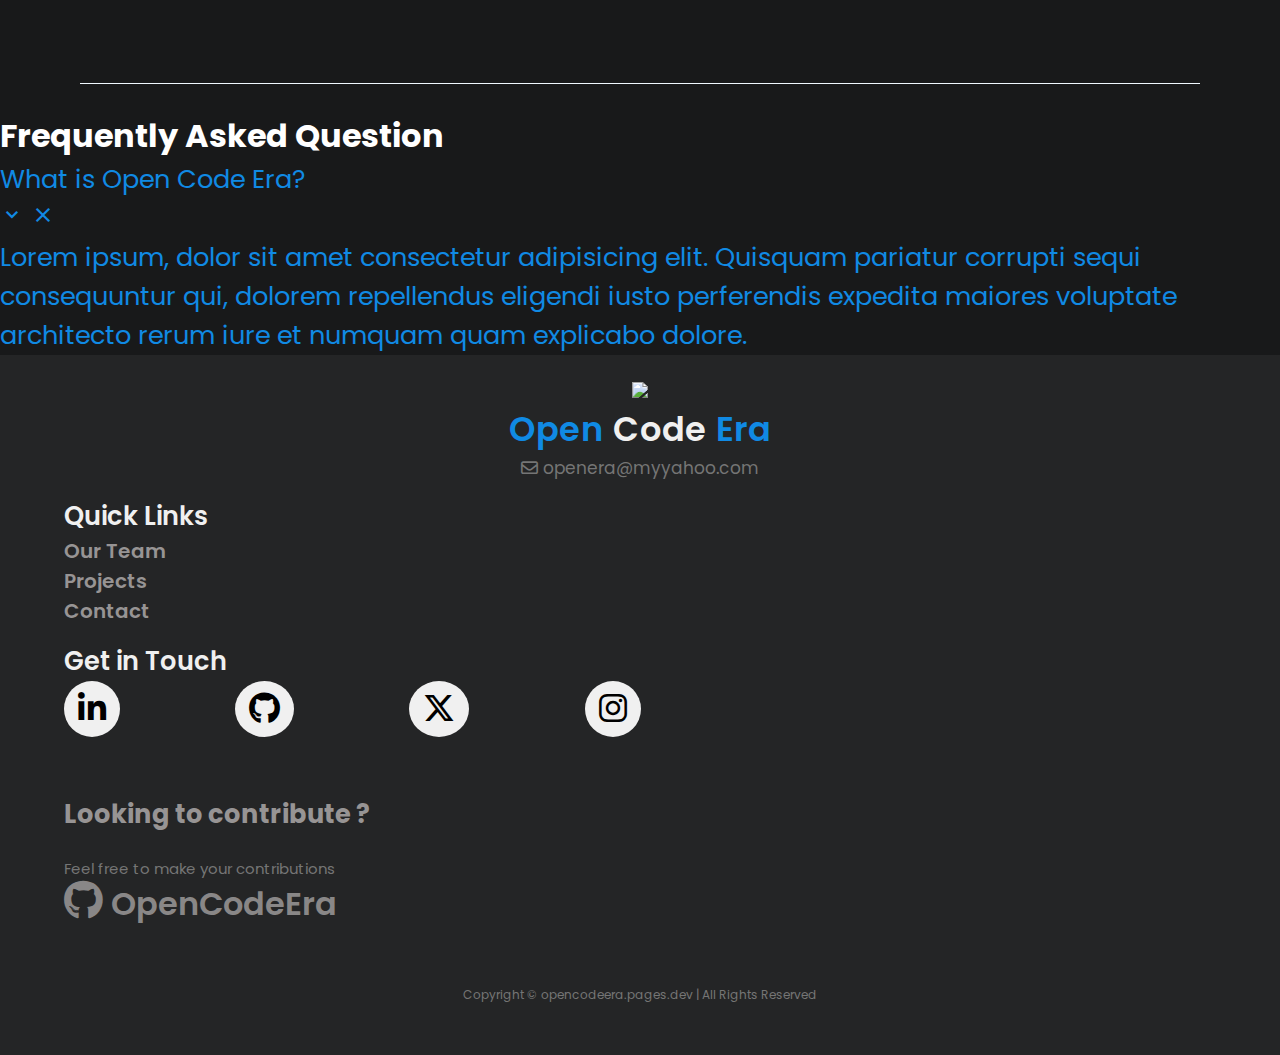
==== commit db174cf8: "Merge 7e75c5bee879c311c3fd25ca34ff5d68ca16e8a7 into c2de6d64112fbb23e7ceddc7c41df71ab4f72b6c" ====
--- a/index.html
+++ b/index.html
@@ -1,354 +1,258 @@
 <!DOCTYPE html>
 <html lang="en">
-  <head>
-    <title>OpenCodeEra: Open Source Organisation</title>
-    <!-- Meta Tags -->
-    <meta http-equiv="content-type" content="text/html; charset=UTF-8" />
-    <meta
-      name="viewport"
-      content="width=device-width, initial-scale=1, shrink-to-fit=no"
-    />
-    <meta
-      name="description"
-      content="OpenCodeEra is an open source organisation aimed at making open source software more accessible and to help developers build better software."
-    />
-    <meta
-      name="keywords"
-      content="Open source,Open code era ,Open source company ,OpenSource,Contribution , community , Open source projects, education, collaboration, organisation, Web developement, Open source project,hacktoberfest"
-    />
-    <meta name="robots" content="INDEX, FOLLOW" />
-
-    <!-- Linking external CSS  -->
-    <link
-      rel="stylesheet"
-      href="https://cdnjs.cloudflare.com/ajax/libs/font-awesome/6.4.2/css/all.min.css"
-    />
-    <!-- Bootstrap CSS -->
-    <link
-      href="https://cdn.jsdelivr.net/npm/bootstrap@5.3.2/dist/css/bootstrap.min.css"
-      rel="stylesheet"
-      integrity="sha384-T3c6CoIi6uLrA9TneNEoa7RxnatzjcDSCmG1MXxSR1GAsXEV/Dwwykc2MPK8M2HN"
-      crossorigin="anonymous"
-    />
-    <link
-      rel="stylesheet"
-      href="css/style.css"
-      type="text/css"
-      media="screen"
-    />
-    <link rel="stylesheet" href="css/faq.css" />
-    <!-- <link
+
+<head>
+  <title>OpenCodeEra: Open Source Organisation</title>
+  <!-- Meta Tags -->
+  <meta http-equiv="content-type" content="text/html; charset=UTF-8" />
+  <meta name="viewport" content="width=device-width, initial-scale=1, shrink-to-fit=no" />
+  <meta name="description"
+    content="OpenCodeEra is an open source organisation aimed at making open source software more accessible and to help developers build better software." />
+  <meta name="keywords"
+    content="Open source,Open code era ,Open source company ,OpenSource,Contribution , community , Open source projects, education, collaboration, organisation, Web developement, Open source project,hacktoberfest" />
+  <meta name="robots" content="INDEX, FOLLOW" />
+
+  <!-- Linking external CSS  -->
+  <link rel="stylesheet" href="https://cdnjs.cloudflare.com/ajax/libs/font-awesome/6.4.2/css/all.min.css" />
+  <!-- Bootstrap CSS -->
+  <link href="https://cdn.jsdelivr.net/npm/bootstrap@5.3.2/dist/css/bootstrap.min.css" rel="stylesheet"
+    integrity="sha384-T3c6CoIi6uLrA9TneNEoa7RxnatzjcDSCmG1MXxSR1GAsXEV/Dwwykc2MPK8M2HN" crossorigin="anonymous" />
+  <link rel="stylesheet" href="css/style.css" type="text/css" media="screen" />
+  <link rel="stylesheet" href="css/faq.css">
+  <!-- <link
             rel="stylesheet"
             href="css/style_footer.css"
             type="text/css"
             media="screen"
         /> -->
 
-    <!-- linking External JavaScript -->
-    <script src="https://unpkg.com/typed.js@2.0.16/dist/typed.umd.js"></script>
-
-    <!-- Favicon -->
-    <link
-      rel="icon"
-      type="image/x-icon"
-      href="/images/icon/favicon125x125.png"
-    />
-    <link
-      rel="stylesheet"
-      href="https://fonts.googleapis.com/css2?family=Material+Symbols+Outlined:opsz,wght,FILL,GRAD@24,400,0,0"
-    />
-
-    <!-- Fonts -->
-    <link rel="preconnect" href="https://fonts.googleapis.com" />
-    <link rel="preconnect" href="https://fonts.gstatic.com" crossorigin />
-    <link
-      href="https://fonts.googleapis.com/css2?family=Poppins:wght@300;700&display=swap"
-      rel="stylesheet"
-    />
-  </head>
-
-  <body>
-    <!-- This div pushes down header a little bit so that header is not sticky from start -->
-    <div class="header-push-down"></div>
-
-    <header class="blur disable-selection">
-      <nav>
-        <div class="left">
-          <img src="images/icon/icon.png" alt="OpenCodeEra logo" />
-          <a href="index.html">
-            <span class="blue">Open</span>
-            <span class="white">Code</span>
-            <span class="blue">Era</span>
-          </a>
-        </div>
-        <div class="right">
-          <ul>
-            <li>
-              <a class="about" href="#about">About</a>
-            </li>
-            <li>
-              <a
-                class="services"
-                href="javascript:void(0);"
-                onclick="ScrollToProject()"
-                >Projects</a
-              >
-            </li>
-            <li>
-              <a href="team_list.html"> Team </a>
-            </li>
-            <li>
-              <a class="contact-us" href="#contact">Contact Us</a>
-            </li>
-            <li>
-              <a class="about" href="#faq">FAQ</a>
-            </li>
-          </ul>
-        </div>
-      </nav>
-    </header>
-    <main class="blur">
-      <section class="firstsection disable-selection">
+  <!-- linking External JavaScript -->
+  <script src="https://unpkg.com/typed.js@2.0.16/dist/typed.umd.js"></script>
+
+  <!-- Favicon -->
+  <link rel="icon" type="image/x-icon" href="/images/icon/favicon125x125.png" />
+  <link rel="stylesheet"
+    href="https://fonts.googleapis.com/css2?family=Material+Symbols+Outlined:opsz,wght,FILL,GRAD@24,400,0,0" />
+
+  <!-- Fonts -->
+  <link rel="preconnect" href="https://fonts.googleapis.com" />
+  <link rel="preconnect" href="https://fonts.gstatic.com" crossorigin />
+  <link href="https://fonts.googleapis.com/css2?family=Poppins:wght@300;700&display=swap" rel="stylesheet" />
+</head>
+
+<body>
+  <!-- This div pushes down header a little bit so that header is not sticky from start -->
+  <div class="header-push-down"></div>
+
+  <header class="blur disable-selection">
+    <nav>
+      <div class="left">
+        <img src="images/icon/icon.png" alt="OpenCodeEra logo" />
+        <a href="index.html">
+          <span class="blue">Open</span>
+          <span class="white">Code</span>
+          <span class="blue">Era</span>
+        </a>
+      </div>
+      <div class="right">
+        <ul>
+          <li>
+            <a class="about" href="#about">About</a>
+          </li>
+          <li>
+            <a class="services" href="javascript:void(0);" onclick="ScrollToProject()">Projects</a>
+          </li>
+          <li>
+            <a href="team_list.html"> Team </a>
+          </li>
+          <li>
+            <a class="contact-us" href="#contact">Contact Us</a>
+          </li>
+          <li>
+            <a class="about" href="#faq">FAQ</a>
+          </li>
+        </ul>
+      </div>
+    </nav>
+  </header>
+  <main class="blur">
+    <section class="firstsection disable-selection">
+      <div class="leftSection">
+        <div class="white">
+          <span class="blue">Welcome! </span>Contributors, Elevate Your Impact
+          with <span class="focus-gradient">Open Source</span>
+          <span id="element"></span>
+        </div>
+      </div>
+
+      <div class="rightSection">
+        <img src="/images/Extras/Complete-server-control.jpg" alt="Open Code Era logo">
+      </div>
+    </section>
+
+    <hr />
+
+    <section class="secondSection" id="about">
+      <div class="second-section-container">
         <div class="leftSection">
-          <div class="white">
-            <span class="blue">Welcome! </span>Contributors, Elevate Your Impact
-            with <span class="focus-gradient">Open Source</span>
-            <span id="element"></span>
-          </div>
+          <!-- image from template.net -->
+          <img src="images/illustrations/goals.png" alt="goals" />
         </div>
 
         <div class="rightSection">
-          <img src="images/Api Programming logo.png" alt="Open Code Era logo" />
-        </div>
-      </section>
-
-      <hr />
-
-      <section class="secondSection" id="about">
-        <div class="second-section-container">
-          <div class="leftSection">
-            <!-- image from template.net -->
-            <img src="images/illustrations/goals.png" alt="goals" />
-          </div>
-
-          <div class="rightSection">
-            <h2>Our Mission</h2>
-            <span class="text-gradient-blue-white">
-              <p>
-                Open Code Era fosters open source culture, encouraging
-                collaboration in software development within the developer
-                community.
-              </p>
-            </span>
-          </div>
-        </div>
-      </section>
-
-      <hr />
-
-      <section id="projects">
-        <h2>Our Projects</h2>
-        <div class="projects_body">
-          <section class="articles">
-            <article>
-              <div class="article-wrapper">
-                <figure>
-                  <img src="images/FC.png" alt="" />
-                </figure>
-                <div class="article-body">
-                  <h2>First-Contribution</h2>
-                  <p>
-                    A repo where you can make your first contribution and get a
-                    contributors card in our website.
-                  </p>
-                  <a
-                    href="https://github.com/OpenCodeEra/First-Contribution"
-                    class="read-more"
-                    target="_blank"
-                  >
-                    Check out GitHub Repo
-                    <span class="sr-only">about this is some title</span>
-                    <svg
-                      xmlns="http://www.w3.org/2000/svg"
-                      class="icon"
-                      viewBox="0 0 20 20"
-                      fill="currentColor"
-                    >
-                      <path
-                        fill-rule="evenodd"
-                        d="M12.293 5.293a1 1 0 011.414 0l4 4a1 1 0 010 1.414l-4 4a1 1 0 01-1.414-1.414L14.586 11H3a1 1 0 110-2h11.586l-2.293-2.293a1 1 0 010-1.414z"
-                        clip-rule="evenodd"
-                      />
-                    </svg>
-                  </a>
-                </div>
+          <h2>Our Mission</h2>
+          <span class="text-gradient-blue-white">
+            <p>
+              Open Code Era fosters open source culture, encouraging
+              collaboration in software development within the developer
+              community.
+            </p>
+          </span>
+        </div>
+      </div>
+    </section>
+
+    <hr />
+
+    <section id="projects">
+      <h2>Our Projects</h2>
+      <div class="projects_body">
+        <section class="articles">
+          <article>
+            <div class="article-wrapper">
+              <figure>
+                <img src="images/FC.png" alt="" />
+              </figure>
+              <div class="article-body">
+                <h2>First-Contribution</h2>
+                <p>
+                  A repo where you can make your first contribution and get a contributors card in our website.
+                </p>
+                <a href="https://github.com/OpenCodeEra/First-Contribution" class="read-more" target="_blank">
+                  Check out GitHub Repo <span class="sr-only">about this is some title</span>
+                  <svg xmlns="http://www.w3.org/2000/svg" class="icon" viewBox="0 0 20 20" fill="currentColor">
+                    <path fill-rule="evenodd"
+                      d="M12.293 5.293a1 1 0 011.414 0l4 4a1 1 0 010 1.414l-4 4a1 1 0 01-1.414-1.414L14.586 11H3a1 1 0 110-2h11.586l-2.293-2.293a1 1 0 010-1.414z"
+                      clip-rule="evenodd" />
+                  </svg>
+                </a>
               </div>
-            </article>
-            <article>
-              <div class="article-wrapper">
-                <figure>
-                  <img src="images/GPA.png" alt="" />
-                </figure>
-                <div class="article-body">
-                  <h2>GitHub-Profile-Achievements</h2>
-                  <p>
-                    A collection listing all Achievements available on the
-                    GitHub profile and how to earn them.
-                  </p>
-                  <a
-                    href="https://github.com/OpenCodeEra/GitHub-Profile-Achievements"
-                    class="read-more"
-                    target="_blank"
-                  >
-                    Check out GitHub Repo
-                    <span class="sr-only">about this is some title</span>
-                    <svg
-                      xmlns="http://www.w3.org/2000/svg"
-                      class="icon"
-                      viewBox="0 0 20 20"
-                      fill="currentColor"
-                    >
-                      <path
-                        fill-rule="evenodd"
-                        d="M12.293 5.293a1 1 0 011.414 0l4 4a1 1 0 010 1.414l-4 4a1 1 0 01-1.414-1.414L14.586 11H3a1 1 0 110-2h11.586l-2.293-2.293a1 1 0 010-1.414z"
-                        clip-rule="evenodd"
-                      />
-                    </svg>
-                  </a>
-                </div>
+            </div>
+          </article>
+          <article>
+            <div class="article-wrapper">
+              <figure>
+                <img src="images/GPA.png" alt="" />
+              </figure>
+              <div class="article-body">
+                <h2>GitHub-Profile-Achievements</h2>
+                <p>
+                  A collection listing all Achievements available on the GitHub profile and how to earn them.
+                </p>
+                <a href="https://github.com/OpenCodeEra/GitHub-Profile-Achievements" class="read-more" target="_blank">
+                  Check out GitHub Repo <span class="sr-only">about this is some title</span>
+                  <svg xmlns="http://www.w3.org/2000/svg" class="icon" viewBox="0 0 20 20" fill="currentColor">
+                    <path fill-rule="evenodd"
+                      d="M12.293 5.293a1 1 0 011.414 0l4 4a1 1 0 010 1.414l-4 4a1 1 0 01-1.414-1.414L14.586 11H3a1 1 0 110-2h11.586l-2.293-2.293a1 1 0 010-1.414z"
+                      clip-rule="evenodd" />
+                  </svg>
+                </a>
               </div>
-            </article>
-            <article>
-              <div class="article-wrapper">
-                <figure>
-                  <img src="images/ML.png" alt="" />
-                </figure>
-                <div class="article-body">
-                  <h2>ML-X</h2>
-                  <p>
-                    Dive into a rich assortment of machine learning models,
-                    perfect for learners and experts alike.
-                  </p>
-                  <a
-                    href="https://github.com/OpenCodeEra/ML-X"
-                    class="read-more"
-                    target="_blank"
-                  >
-                    Check out GitHub Repo
-                    <span class="sr-only">about this is some title</span>
-                    <svg
-                      xmlns="http://www.w3.org/2000/svg"
-                      class="icon"
-                      viewBox="0 0 20 20"
-                      fill="currentColor"
-                    >
-                      <path
-                        fill-rule="evenodd"
-                        d="M12.293 5.293a1 1 0 011.414 0l4 4a1 1 0 010 1.414l-4 4a1 1 0 01-1.414-1.414L14.586 11H3a1 1 0 110-2h11.586l-2.293-2.293a1 1 0 010-1.414z"
-                        clip-rule="evenodd"
-                      />
-                    </svg>
-                  </a>
-                </div>
+            </div>
+          </article>
+          <article>
+            <div class="article-wrapper">
+              <figure>
+                <img src="images/ML.png" alt="" />
+              </figure>
+              <div class="article-body">
+                <h2>ML-X</h2>
+                <p>
+                  Dive into a rich assortment of machine learning models, perfect for learners and experts alike.
+                </p>
+                <a href="https://github.com/OpenCodeEra/ML-X" class="read-more" target="_blank">
+                  Check out GitHub Repo <span class="sr-only">about this is some title</span>
+                  <svg xmlns="http://www.w3.org/2000/svg" class="icon" viewBox="0 0 20 20" fill="currentColor">
+                    <path fill-rule="evenodd"
+                      d="M12.293 5.293a1 1 0 011.414 0l4 4a1 1 0 010 1.414l-4 4a1 1 0 01-1.414-1.414L14.586 11H3a1 1 0 110-2h11.586l-2.293-2.293a1 1 0 010-1.414z"
+                      clip-rule="evenodd" />
+                  </svg>
+                </a>
               </div>
-            </article>
-          </section>
-        </div>
-        <div class="view_more__projects">
-          <a
-            href="https://github.com/orgs/OpenCodeEra/repositories"
-            target="_blank"
-            >View More</a
-          >
-          <svg
-            xmlns="http://www.w3.org/2000/svg"
-            class="icon"
-            viewBox="0 0 20 20"
-            fill="currentColor"
-          >
-            <path
-              fill-rule="evenodd"
-              d="M12.293 5.293a1 1 0 011.414 0l4 4a1 1 0 010 1.414l-4 4a1 1 0 01-1.414-1.414L14.586 11H3a1 1 0 110-2h11.586l-2.293-2.293a1 1 0 010-1.414z"
-              clip-rule="evenodd"
-            />
-          </svg>
-        </div>
-      </section>
-
-      <hr />
-
-      <section class="contactSection" id="contact">
-        <div class="leftContact">
-          <h2>Get in Touch!</h2>
-          <p>
-            If you have any questions or inquiries, please feel free to get in
-            touch with us.
-          </p>
-          <!-- image from freepik -->
-          <img
-            src="./images/illustrations/Get in touch.png"
-            alt="Get In Touch"
-          />
-        </div>
-
-        <div class="rightContact">
-          <form
-            id="messageForm"
-            action="https://formspree.io/f/mwkdbzaq"
-            method="POST"
-          >
-            <input type="text" name="name" placeholder="Name" required="" />
-            <input type="email" name="email" placeholder="Email" required="" />
-            <textarea
-              rows="8"
-              name="message"
-              placeholder="Message"
-              required=""
-            ></textarea>
-            <input
-              type="hidden"
-              name="_subject"
-              id="email-subject"
-              value="Contact Form Submission [OpenCodeEra]"
-            />
-            <button id="submit" id="submit">Submit</button>
-          </form>
-        </div>
-      </section>
-
-      <hr />
-
-      <section id="faq">
-        <h2>Frequently Asked Question</h2>
-        <div id="faq_box">
-          <div class="content">
-            <div id="questions">
-              <p>What is Open Code Era?</p>
-              <p id="icon">
-                <span class="material-symbols-outlined open">
-                  expand_more
-                </span>
-                <span class="material-symbols-outlined close"> close </span>
-              </p>
-            </div>
-            <p class="answer">
-              Lorem ipsum, dolor sit amet consectetur adipisicing elit. Quisquam
-              pariatur corrupti sequi consequuntur qui, dolorem repellendus
-              eligendi iusto perferendis expedita maiores voluptate architecto
-              rerum iure et numquam quam explicabo dolore.
+            </div>
+          </article>
+        </section>
+      </div>
+      <div class="view_more__projects">
+        <a href="https://github.com/orgs/OpenCodeEra/repositories" target="_blank">View More</a>
+        <svg xmlns="http://www.w3.org/2000/svg" class="icon" viewBox="0 0 20 20" fill="currentColor">
+          <path fill-rule="evenodd"
+            d="M12.293 5.293a1 1 0 011.414 0l4 4a1 1 0 010 1.414l-4 4a1 1 0 01-1.414-1.414L14.586 11H3a1 1 0 110-2h11.586l-2.293-2.293a1 1 0 010-1.414z"
+            clip-rule="evenodd" />
+        </svg>
+      </div>
+    </section>
+
+    <hr />
+
+    <section class="contactSection" id="contact">
+      <div class="leftContact">
+        <h2>Get in Touch!</h2>
+        <p>
+          If you have any questions or inquiries, please feel free to get in
+          touch with us.
+        </p>
+        <!-- image from freepik -->
+        <img src="./images/illustrations/Get in touch.png" alt="Get In Touch" />
+      </div>
+
+      <div class="rightContact">
+        <form id="messageForm" action="https://formspree.io/f/mwkdbzaq" method="POST">
+          <input type="text" name="name" placeholder="Name" required="" />
+          <input type="email" name="email" placeholder="Email" required="" />
+          <textarea rows="8" name="message" placeholder="Message" required=""></textarea>
+          <input type="hidden" name="_subject" id="email-subject" value="Contact Form Submission [OpenCodeEra]" />
+          <button id="submit" id="submit">Submit</button>
+        </form>
+      </div>
+    </section>
+
+    <hr />
+
+    <section id="faq" class="mt-5 mb-5">
+      <h2>Frequently Asked Question</h2>
+      <div id="faq_box">
+        <div class="content">
+          <div id="questions">
+            <p>
+              What is Open Code Era?
+            </p>
+            <p id="icon">
+              <span class="material-symbols-outlined open">
+                expand_more
+              </span>
+              <span class="material-symbols-outlined close">
+                close
+              </span>
             </p>
           </div>
-        </div>
-      </section>
-    </main>
-
-    <div id="popup">
-      <h2 id="form-status">Thanks for your submission!</h2>
-      <br />
-      <button id="close" onclick="toggle()">Close</button>
-    </div>
-
-    <!-- <footer class="blur disable-selection">
+          <p class="answer">
+            Lorem ipsum, dolor sit amet consectetur adipisicing elit. Quisquam pariatur corrupti sequi consequuntur qui,
+            dolorem repellendus eligendi iusto perferendis expedita maiores voluptate architecto rerum iure et numquam
+            quam explicabo dolore.
+          </p>
+        </div>
+      </div>
+    </section>
+  </main>
+
+  <div id="popup">
+    <h2 id="form-status">Thanks for your submission!</h2>
+    <br />
+    <button id="close" onclick="toggle()">Close</button>
+  </div>
+
+  <!-- <footer class="blur disable-selection">
         <div class="footer">
             <div class="footer-first">
                 <h3 class="footer-header">Open Code Era</h3>
@@ -367,68 +271,55 @@
         </div>
     </footer> -->
 
-    <footer>
-      <div class="row">
-        <div class="col-md-4 col-sm-6 footer-div" style="text-align: center">
-          <img src="images/icon/icon.png" id="footer-logo" />
-          <p id="footer-name">Open <span>Code</span> Era</p>
-          <a href="mailto:openera@myyahoo.com" id="mail-footer">
-            <i class="fa-regular fa-envelope"></i> openera@myyahoo.com
-          </a>
-        </div>
-        <div class="col-md-4 col-sm-6 footer-div" id="nav-footer">
-          <p class="ql-head">Quick Links</p>
-          <a href="team_list.html" class="nav-footer-link"> Our Team </a>
-          <a
-            href="https://github.com/orgs/OpenCodeEra/repositories"
-            class="nav-footer-link"
-          >
-            Projects</a
-          >
-          <a href="#contact" class="nav-footer-link"> Contact </a>
-        </div>
-        <div class="col-md-4 footer-div" id="socials-div">
-          <p class="touch">Get in Touch</p>
-          <div id="socials">
-            <a
-              href="https://www.linkedin.com/company/open-code-era/"
-              target="_blank"
-            >
-              <i class="fa-brands fa-linkedin-in"></i>
-            </a>
-            <a href="https://github.com/OpenCodeEra" target="_blank">
-              <i class="fa-brands fa-github"> </i>
-            </a>
-            <a href="#">
-              <i class="fa-brands fa-x-twitter"></i>
-            </a>
-            <a href="#">
-              <i class="fa-brands fa-instagram"></i>
-            </a>
-          </div>
-
-          <div id="contribution-div">
-            <p class="contribute-head">Looking to contribute ?</p>
-            <p id="contribute-tag">Feel free to make your contributions</p>
-            <a
-              href="https://github.com/OpenCodeEra/OpenCodeEra"
-              id="contribute-link"
-            >
-              <i class="fa-brands fa-github" style="font-size: 40px"> </i>
-              OpenCodeEra
-            </a>
-          </div>
-        </div>
-      </div>
-      <p class="copy-right">
-        Copyright ©
-        <a class="website" href="https://opencodeera.pages.dev/"
-          >opencodeera.pages.dev</a
-        >
-        | All Rights Reserved
-      </p>
-    </footer>
-    <script src="./javascript/index.js"></script>
-    <script src="javascript/faq.js"></script>
-  </body>
+  <footer class="mt-5">
+    <div class="row">
+      <div class="col-md-4 col-sm-6 footer-div" style="text-align: center">
+        <img src="images/icon/icon.png" id="footer-logo" />
+        <p id="footer-name">Open <span>Code</span> Era</p>
+        <a href="mailto:openera@myyahoo.com" id="mail-footer">
+          <i class="fa-regular fa-envelope"></i> openera@myyahoo.com
+        </a>
+      </div>
+      <div class="col-md-4 col-sm-6 footer-div" id="nav-footer">
+        <p class="ql-head">Quick Links</p>
+        <a href="team_list.html" class="nav-footer-link"> Our Team </a>
+        <a href="https://github.com/orgs/OpenCodeEra/repositories" class="nav-footer-link">
+          Projects</a>
+        <a href="#contact" class="nav-footer-link"> Contact </a>
+      </div>
+      <div class="col-md-4 footer-div" id="socials-div">
+        <p class="touch">Get in Touch</p>
+        <div id="socials">
+          <a href="https://www.linkedin.com/company/open-code-era/" target="_blank">
+            <i class="fa-brands fa-linkedin-in"></i>
+          </a>
+          <a href="https://github.com/OpenCodeEra" target="_blank">
+            <i class="fa-brands fa-github"> </i>
+          </a>
+          <a href="#">
+            <i class="fa-brands fa-x-twitter"></i>
+          </a>
+          <a href="#">
+            <i class="fa-brands fa-instagram"></i>
+          </a>
+        </div>
+
+        <div id="contribution-div">
+          <p class="contribute-head">Looking to contribute ?</p>
+          <p id="contribute-tag">Feel free to make your contributions</p>
+          <a href="https://github.com/OpenCodeEra/OpenCodeEra" id="contribute-link">
+            <i class="fa-brands fa-github" style="font-size: 40px"> </i>
+            OpenCodeEra
+          </a>
+        </div>
+      </div>
+    </div>
+    <p class="copy-right">
+      Copyright © opencodeera.pages.dev | All Rights Reserved
+    </p>
+  </footer>
+  <script src="./javascript/index.js"></script>
+  <script src="javascript/faq.js"></script>
+</body>
+
 </html>
--- a/css/style.css
+++ b/css/style.css
@@ -343,6 +343,7 @@
 input[type="text"],
 input[type="email"],
 form textarea {
+  margin: 5px 5px;
   box-sizing: border-box;
   width: 100%;
   padding: 12px 16px;
@@ -771,7 +772,120 @@
   font-weight: bold;
 }
 
-footer .copy-right a {
-  text-decoration: none;
-  color: #757575;
-}+@media (max-width: 768px) {
+    header nav {
+        padding: 0 20px;
+    }
+
+    .left img {
+        height: 60px;
+    }
+
+    .left .blue,
+    .left .white {
+        font-size: 1.8rem;
+    }
+
+    nav ul li {
+        margin: 0 20px;
+    }
+
+    main hr {
+        margin: 20px 20px;
+    }
+
+    .firstsection {
+        flex-direction: column;
+        height: auto;
+        padding: 20px;
+    }
+
+    .firstsection .leftSection {
+        width: 100%;
+        margin: 0;
+        text-align: center;
+    }
+
+    .firstsection .leftSection .blue,
+    .firstsection .leftSection .white {
+        font-size: 1.8rem;
+    }
+
+    .firstsection .rightSection img {
+        margin: 20px 0;
+    }
+
+    .second-section-container {
+        flex-direction: column;
+        align-items: center;
+    }
+
+    .second-section-container .leftSection {
+        width: 100%;
+        margin: 0;
+    }
+
+    .second-section-container .rightSection {
+        width: 100%;
+        text-align: center;
+    }
+
+    .second-section-container h1 {
+        font-size: 2rem;
+    }
+
+    .text-gradient-blue-white {
+        font-size: 1rem;
+    }
+
+    .contactSection {
+        padding: 80px 20px;
+    }
+
+    .contactSection .leftContact img {
+        width: 100%;
+    }
+
+    .rightContact {
+        width: 100%;
+    }
+
+    form input[type="text"],
+    form input[type="email"],
+    form textarea {
+        font-size: 16px;
+        padding: 8px;
+        margin-bottom: 16px;
+    }
+
+    form button[type="submit"],
+    #close {
+        font-size: 16px;
+        padding: 8px 16px;
+    }
+
+    footer .footer {
+        flex-direction: column;
+        align-items: center;
+        padding: 20px;
+    }
+
+    .footer ul {
+        text-align: center;
+    }
+
+    .footer-fourth {
+        padding-top: 20px;
+    }
+
+    .footer-fourth a {
+        display: flex;
+        align-items: center;
+        justify-content: center;
+        margin-top: 10px;
+    }
+
+    .footer-fourth a img {
+        width: 30px;
+    }
+}
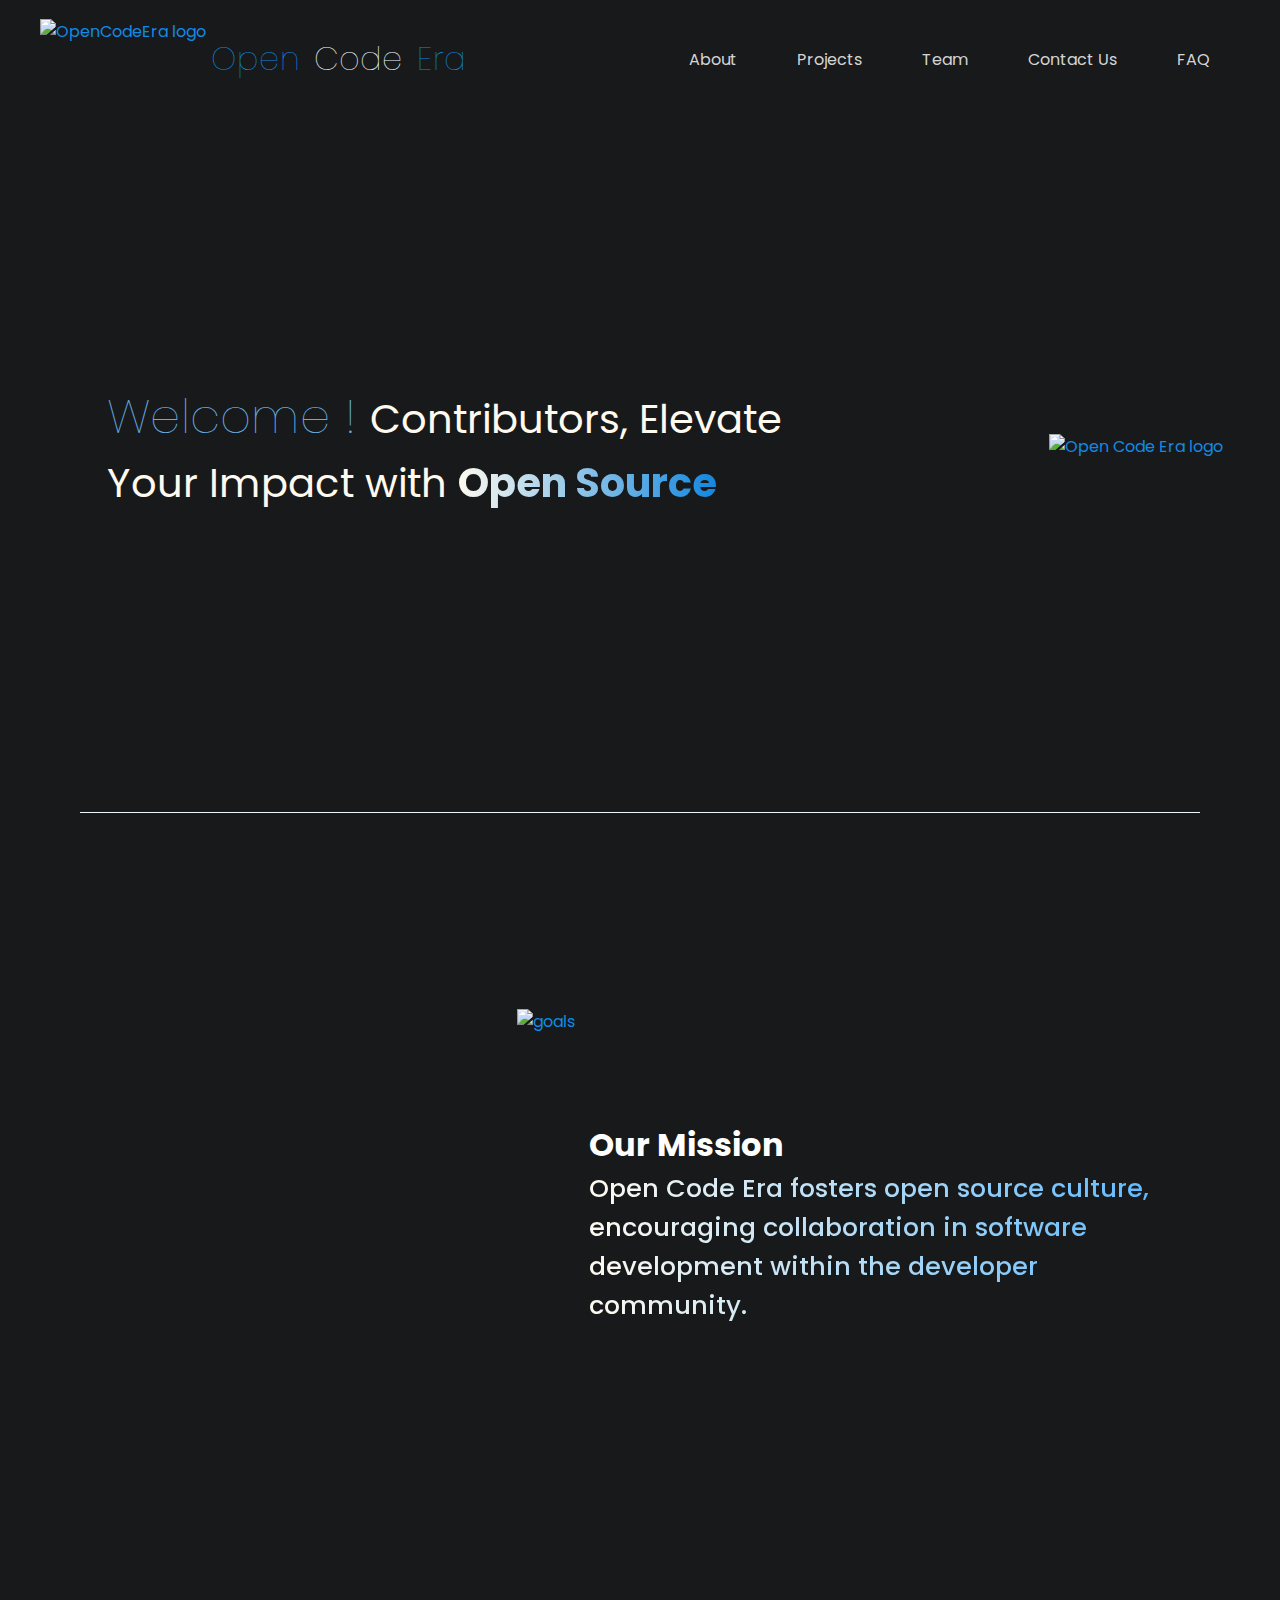
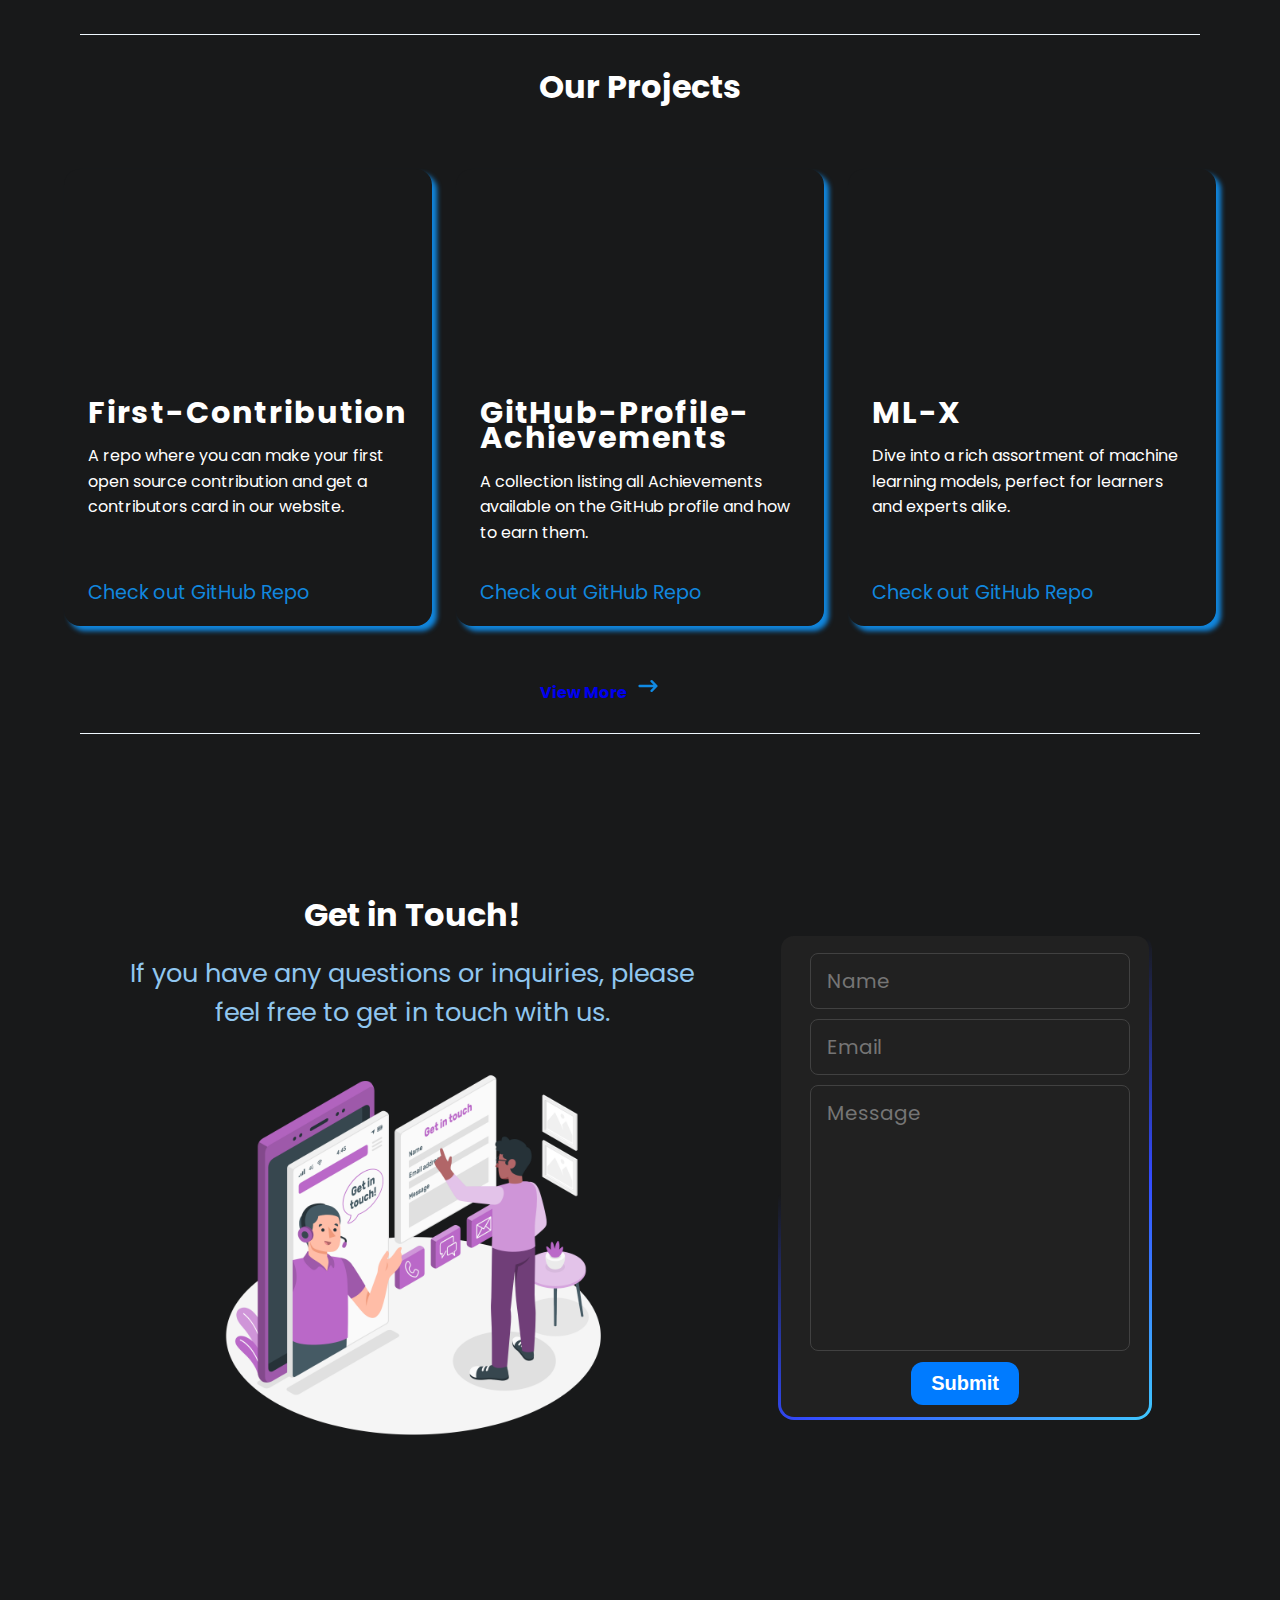
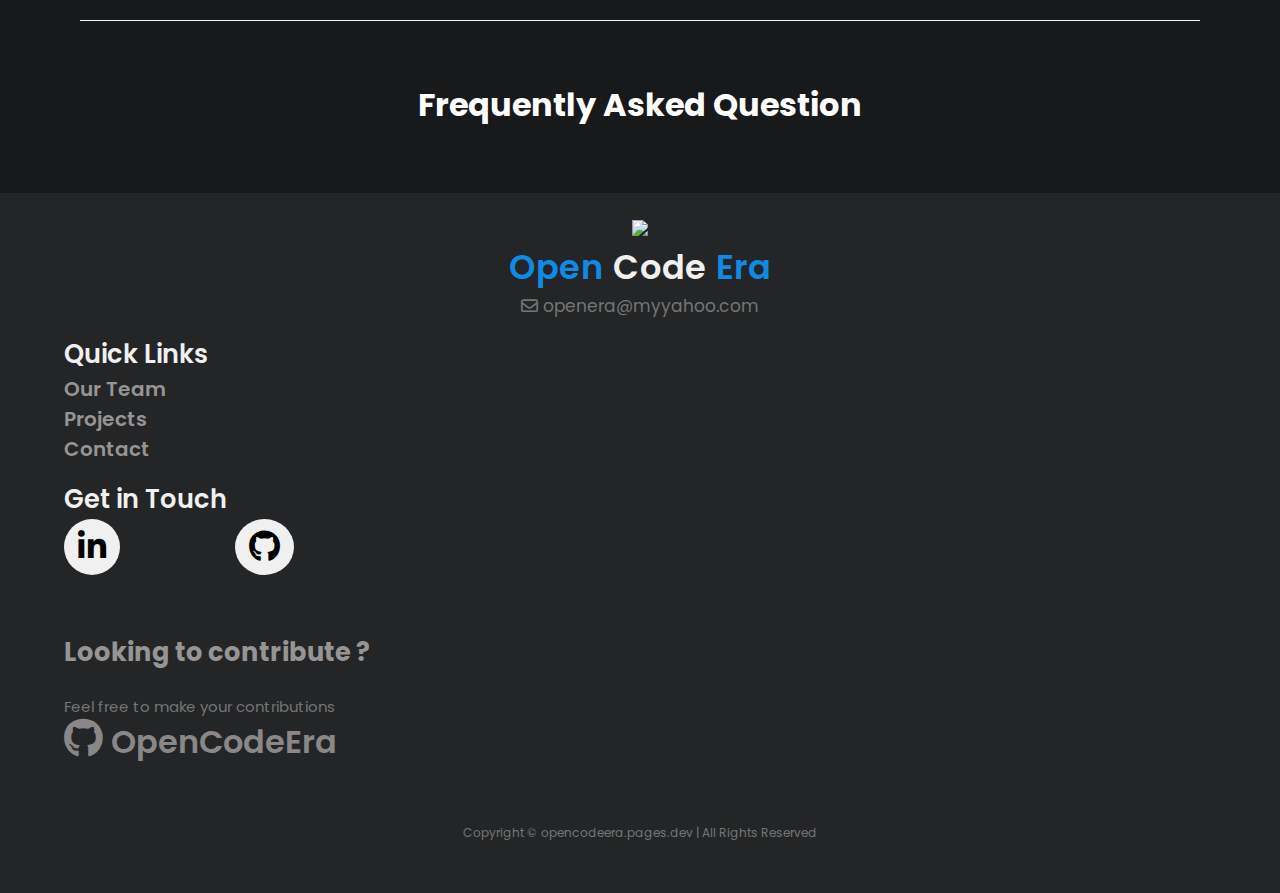
==== commit cd1e84ad: "Merge bdb13435d58925ec4782cecb723fa9bec0286585 into a7abfbc882466e94f27ee1a687725789e8243472" ====
--- a/index.html
+++ b/index.html
@@ -17,8 +17,8 @@
   <!-- Bootstrap CSS -->
   <link href="https://cdn.jsdelivr.net/npm/bootstrap@5.3.2/dist/css/bootstrap.min.css" rel="stylesheet"
     integrity="sha384-T3c6CoIi6uLrA9TneNEoa7RxnatzjcDSCmG1MXxSR1GAsXEV/Dwwykc2MPK8M2HN" crossorigin="anonymous" />
-  <link rel="stylesheet" href="css/style.css" type="text/css" media="screen" />
-  <link rel="stylesheet" href="css/faq.css">
+  <link rel="stylesheet" href="./css/style.css" type="text/css" media="screen" />
+  <!-- <link rel="stylesheet" href="./css/faq.css"> -->
   <!-- <link
             rel="stylesheet"
             href="css/style_footer.css"
@@ -48,29 +48,20 @@
     <nav>
       <div class="left">
         <img src="images/icon/icon.png" alt="OpenCodeEra logo" />
-        <a href="index.html">
+        <a href="/index.html">
           <span class="blue">Open</span>
           <span class="white">Code</span>
           <span class="blue">Era</span>
         </a>
       </div>
+      <div class="menubar"><img src="https://cdn1.iconfinder.com/data/icons/social-messaging-ui-color/254000/30-512.png" alt="menu" class="menuimg"></div>
       <div class="right">
-        <ul>
-          <li>
-            <a class="about" href="#about">About</a>
-          </li>
-          <li>
-            <a class="services" href="javascript:void(0);" onclick="ScrollToProject()">Projects</a>
-          </li>
-          <li>
-            <a href="team_list.html"> Team </a>
-          </li>
-          <li>
-            <a class="contact-us" href="#contact">Contact Us</a>
-          </li>
-          <li>
-            <a class="about" href="#faq">FAQ</a>
-          </li>
+        <ul class="navul">
+          <li class="navli" class="about"><a  href="#about">About</a></li>
+          <li class="navli" class="services"><a  href="javascript:void(0);" onclick="ScrollToProject()">Projects</a></li>
+          <li class="navli"><a href="./team_list.html"> Team </a></li>
+          <li class="navli" class="contact-us"><a  href="#contact">Contact Us</a></li>
+          <li class="navli" class="about"><a  href="#faq">FAQ</a></li>
         </ul>
       </div>
     </nav>
@@ -79,14 +70,14 @@
     <section class="firstsection disable-selection">
       <div class="leftSection">
         <div class="white">
-          <span class="blue">Welcome! </span>Contributors, Elevate Your Impact
+          <span class="blue">Welcome ! </span>Contributors, Elevate Your Impact
           with <span class="focus-gradient">Open Source</span>
           <span id="element"></span>
         </div>
       </div>
 
       <div class="rightSection">
-        <img src="/images/Extras/Complete-server-control.jpg" alt="Open Code Era logo">
+        <img src="./images/Api Programming logo.png" alt="Open Code Era logo" />
       </div>
     </section>
 
@@ -96,7 +87,7 @@
       <div class="second-section-container">
         <div class="leftSection">
           <!-- image from template.net -->
-          <img src="images/illustrations/goals.png" alt="goals" />
+          <img src="./images/illustrations/goals.png" alt="goals" />
         </div>
 
         <div class="rightSection">
@@ -121,12 +112,12 @@
           <article>
             <div class="article-wrapper">
               <figure>
-                <img src="images/FC.png" alt="" />
+                <img src="./images/FC.png" alt="" />
               </figure>
               <div class="article-body">
                 <h2>First-Contribution</h2>
                 <p>
-                  A repo where you can make your first contribution and get a contributors card in our website.
+                  A repo where you can make your first open source contribution and get a contributors card in our website.
                 </p>
                 <a href="https://github.com/OpenCodeEra/First-Contribution" class="read-more" target="_blank">
                   Check out GitHub Repo <span class="sr-only">about this is some title</span>
@@ -142,7 +133,7 @@
           <article>
             <div class="article-wrapper">
               <figure>
-                <img src="images/GPA.png" alt="" />
+                <img src="./images/GPA.png" alt="" />
               </figure>
               <div class="article-body">
                 <h2>GitHub-Profile-Achievements</h2>
@@ -163,7 +154,7 @@
           <article>
             <div class="article-wrapper">
               <figure>
-                <img src="images/ML.png" alt="" />
+                <img src="./images/ML.png" alt="" />
               </figure>
               <div class="article-body">
                 <h2>ML-X</h2>
@@ -219,29 +210,9 @@
 
     <hr />
 
-    <section id="faq" class="mt-5 mb-5">
+    <section id="faq">
       <h2>Frequently Asked Question</h2>
       <div id="faq_box">
-        <div class="content">
-          <div id="questions">
-            <p>
-              What is Open Code Era?
-            </p>
-            <p id="icon">
-              <span class="material-symbols-outlined open">
-                expand_more
-              </span>
-              <span class="material-symbols-outlined close">
-                close
-              </span>
-            </p>
-          </div>
-          <p class="answer">
-            Lorem ipsum, dolor sit amet consectetur adipisicing elit. Quisquam pariatur corrupti sequi consequuntur qui,
-            dolorem repellendus eligendi iusto perferendis expedita maiores voluptate architecto rerum iure et numquam
-            quam explicabo dolore.
-          </p>
-        </div>
       </div>
     </section>
   </main>
@@ -271,10 +242,10 @@
         </div>
     </footer> -->
 
-  <footer class="mt-5">
+  <footer>
     <div class="row">
       <div class="col-md-4 col-sm-6 footer-div" style="text-align: center">
-        <img src="images/icon/icon.png" id="footer-logo" />
+        <img src="./images/icon/icon.png" id="footer-logo" />
         <p id="footer-name">Open <span>Code</span> Era</p>
         <a href="mailto:openera@myyahoo.com" id="mail-footer">
           <i class="fa-regular fa-envelope"></i> openera@myyahoo.com
@@ -296,12 +267,12 @@
           <a href="https://github.com/OpenCodeEra" target="_blank">
             <i class="fa-brands fa-github"> </i>
           </a>
-          <a href="#">
+          <!-- <a href="#">
             <i class="fa-brands fa-x-twitter"></i>
           </a>
           <a href="#">
             <i class="fa-brands fa-instagram"></i>
-          </a>
+          </a> -->
         </div>
 
         <div id="contribution-div">
@@ -319,7 +290,7 @@
     </p>
   </footer>
   <script src="./javascript/index.js"></script>
-  <script src="javascript/faq.js"></script>
+  <script src="./javascript/faq.js"></script>
 </body>
 
 </html>
--- a/css/style.css
+++ b/css/style.css
@@ -59,7 +59,7 @@
 }
 
 .header-push-down {
-  height: 8vh;
+  height: 1vh;
 }
 
 header {
@@ -81,7 +81,7 @@
   justify-content: space-between;
   align-items: center;
   height: 100px;
-  background-color: rgb(24, 25, 26);
+  background-color: #18191a;
   padding: 0 40px;
 }
 
@@ -242,7 +242,7 @@
 
 /* project section styles */
 
-#projects>h2 {
+#projects > h2 {
   text-align: center;
   margin-bottom: 10px;
   font-weight: bold;
@@ -371,10 +371,8 @@
   resize: none;
 }
 
-
 form button,
 #close {
-
   background-color: #007bff;
   color: #fff;
   padding: 10px 20px;
@@ -391,7 +389,6 @@
 #close:hover {
   background-color: #0056b3;
 }
-
 
 #popup {
   position: fixed;
@@ -492,6 +489,9 @@
 .footer-fourth a img {
   width: 40px;
 } */
+.menubar {
+  display: none;
+}
 footer {
   background-color: #242526;
   padding: 2% 5% 4%;
@@ -514,7 +514,7 @@
   margin-bottom: 0;
 }
 
-#footer-name>span {
+#footer-name > span {
   color: #f0f0f0;
 }
 
@@ -659,7 +659,6 @@
   min-height: 250px;
 }
 
-
 article a {
   display: inline-flex;
   align-items: center;
@@ -690,7 +689,8 @@
   --title-color: rgb(17, 135, 223);
   --link-icon-translate: 0;
   --link-icon-opacity: 1;
-  box-shadow: rgba(0, 0, 0, 0.16) 0px 10px 36px 0px, rgba(0, 0, 0, 0.06) 0px 0px 0px 1px;
+  box-shadow: rgba(0, 0, 0, 0.16) 0px 10px 36px 0px,
+    rgba(0, 0, 0, 0.06) 0px 0px 0px 1px;
 }
 
 *,
@@ -765,127 +765,202 @@
   margin: 0 auto;
 }
 
-.view_more__projects>a {
+.view_more__projects > a {
   text-align: center;
   /* display: block; */
   text-decoration: none;
   font-weight: bold;
 }
+@media only screen and (max-width: 360px) {
+  .header-push-down {
+    height: 0vh;
+  }
+  .left {
+    display: flex;
+    justify-content: space-evenly;
+    align-items: center;
+  }
+  .left img {
+    height: 40px;
+    margin-left: -20px;
+  }
+  .left a {
+    display: flex;
+    text-decoration: none;
+  }
+  .left .blue {
+    font-size: 1.5rem;
+    font-weight: 100;
+    margin: 0 5px;
+    color: rgb(17, 135, 223);
+  }
+  .left .white {
+    font-size: 1.5rem;
+    font-weight: 100;
+    margin: 0 5px;
+    color: aliceblue;
+  }
+  .left .blue {
+    font-size: 1.5rem;
+    font-weight: 100;
+    margin: 0 5px;
+    color: rgb(17, 135, 223);
+  }
+  .menubar {
+    display: block;
+    margin-left: 7px;
+  }
+  .menubar img {
+    width: 12vw;
+    margin-left: 60px;
+    cursor: pointer;
+  }
+  .navul {
+    display: none;
+  }
+  .firstsection {
+    display: flex;
+    flex-direction: column;
+    padding: 1.5vh 0;
+    justify-content: space-around;
+    align-items: center;
+    height: 75vh;
+  }
+  .firstsection .leftSection {
+    display: flex;
+    align-items: center;
+    width: 57%;
+    margin: 0 50px;
+    color: floralwhite;
+    font-size: 2.5rem;
+    pointer-events: none;
+  }
+  .leftSection .white {
+    font-size: 1.5rem;
+    margin-left: -25px;
+  }
+  .leftSection .blue {
+    font-size: 2.4rem;
+    font-weight: 100;
+    color: rgb(101 171 224);
+  }
+  .rightSection img {
+    width: 90%;
+    margin: 0 0 0 9px;
+  }
+
+  .contactSection {
+    box-sizing: border-box;
+    width: 100vw;
+    padding: 130px 10vw;
+    text-align: center;
+    display: flex;
+    justify-content: center;
+    align-items: center;
+    gap: 8%;
+    transition: 0.5s;
+    flex-direction: column;
+  }
+  .rightContact {
+    margin-top: 15px;
+    margin-left: 22px;
+    width: 345px;
+    background: linear-gradient(#212121, #212121) padding-box,
+      linear-gradient(145deg, transparent 35%, #334bff, #40c9ff) border-box;
+    border: 3px solid transparent;
+    padding: 12px 24px;
+    font-size: 14px;
+    font-family: inherit;
+    color: white;
+    display: flex;
+    flex-direction: column;
+    gap: 16px;
+    box-sizing: border-box;
+    border-radius: 19px;
+  }
+  footer {
+    margin-top: 10px;
+    background-color: #242526;
+    padding: 2% 5% 4%;
+    margin: 0;
+    width: 106%;
+  }
+  nav ul {
+    background-color: black;
+    position: relative;
+    display: flex;
+    flex-direction: column;
+    justify-content: space-evenly;
+    z-index: 9;
+    height: 196px;
+    margin-left: -123px;
+    width: 125px;
+    margin-top: 256px;
+    border: 1px solid;
+    border-radius: 10px;
+    box-shadow: 0px 0px 4px 2px;
+  }
+  nav ul li {
+    font-size: 1.15rem;
+    list-style: none;
+    margin: 12px -26px;
+  }
+}
+
+/* FAQ SECTION */
+#faq {
+  width: 70vw;
+  margin: 0 auto;
+  color: #fff;
+  padding: 2rem 0;
+}
+
+#faq h2 {
+  font-size: 2rem;
+  text-align: center;
+  margin-bottom: 2rem;
+}
+
+details {
+  /* margin: 20px 0;
+  padding: 10px;
+  border: 1px solid #fff;
+  border-radius: 5px; */
+  border-bottom: 2px solid gray;
+  margin-bottom: 1.5vw;
+  /* box-shadow: 0px 5px 5px 0px rgba(255,255,255,0.2); */
+}
+
+details summary {
+  font-size: 1.5rem;
+  font-weight: 600;
+  cursor: pointer;
+  color: rgb(17, 135, 223);
+  margin: 10px 0;
+}
+details p {
+  color: #fff;
+  font-size: 1.2rem;
+}
 
 @media (max-width: 768px) {
-    header nav {
-        padding: 0 20px;
-    }
-
-    .left img {
-        height: 60px;
-    }
-
-    .left .blue,
-    .left .white {
-        font-size: 1.8rem;
-    }
-
-    nav ul li {
-        margin: 0 20px;
-    }
-
-    main hr {
-        margin: 20px 20px;
-    }
-
-    .firstsection {
-        flex-direction: column;
-        height: auto;
-        padding: 20px;
-    }
-
-    .firstsection .leftSection {
-        width: 100%;
-        margin: 0;
-        text-align: center;
-    }
-
-    .firstsection .leftSection .blue,
-    .firstsection .leftSection .white {
-        font-size: 1.8rem;
-    }
-
-    .firstsection .rightSection img {
-        margin: 20px 0;
-    }
-
-    .second-section-container {
-        flex-direction: column;
-        align-items: center;
-    }
-
-    .second-section-container .leftSection {
-        width: 100%;
-        margin: 0;
-    }
-
-    .second-section-container .rightSection {
-        width: 100%;
-        text-align: center;
-    }
-
-    .second-section-container h1 {
-        font-size: 2rem;
-    }
-
-    .text-gradient-blue-white {
-        font-size: 1rem;
-    }
-
-    .contactSection {
-        padding: 80px 20px;
-    }
-
-    .contactSection .leftContact img {
-        width: 100%;
-    }
-
-    .rightContact {
-        width: 100%;
-    }
-
-    form input[type="text"],
-    form input[type="email"],
-    form textarea {
-        font-size: 16px;
-        padding: 8px;
-        margin-bottom: 16px;
-    }
-
-    form button[type="submit"],
-    #close {
-        font-size: 16px;
-        padding: 8px 16px;
-    }
-
-    footer .footer {
-        flex-direction: column;
-        align-items: center;
-        padding: 20px;
-    }
-
-    .footer ul {
-        text-align: center;
-    }
-
-    .footer-fourth {
-        padding-top: 20px;
-    }
-
-    .footer-fourth a {
-        display: flex;
-        align-items: center;
-        justify-content: center;
-        margin-top: 10px;
-    }
-
-    .footer-fourth a img {
-        width: 30px;
-    }
-}
+  #faq {
+    width: 90%;
+  }
+}
+/* 
+@media (min-width: 769px) {
+  summary::after {
+    content: "\21A7";
+  }
+}
+
+@media (max-width: 768px) {
+  summary::after {
+    content: "\21A7";
+  }
+}
+
+details[open] summary::after {
+  content: "\21A6";
+} */
--- a/css/faq.css
+++ b/css/faq.css
@@ -0,0 +1,39 @@
+/* #faq{
+    display: flex;
+    flex-direction: column;
+    justify-content: center;
+    align-items: center;
+}
+#faq_box{
+    width: 70vw;
+}
+#faq h2{
+    margin-bottom: 8px;
+}
+#questions{
+    display: flex;
+    justify-content: space-between;
+    align-items: center;
+}
+.close{
+    display: none;
+    background-color: rgb(24, 25, 26);
+    cursor: pointer;
+}
+.open{
+    cursor: pointer;
+}
+.answer{
+    display: none;
+    color: white;
+    font-size: 1.5vw;
+}
+.content{
+    border-bottom: 2px solid gray;
+    margin-bottom: 1vw;
+}
+#icon{
+    display: flex;
+    align-items: center;
+    justify-content: center;
+} */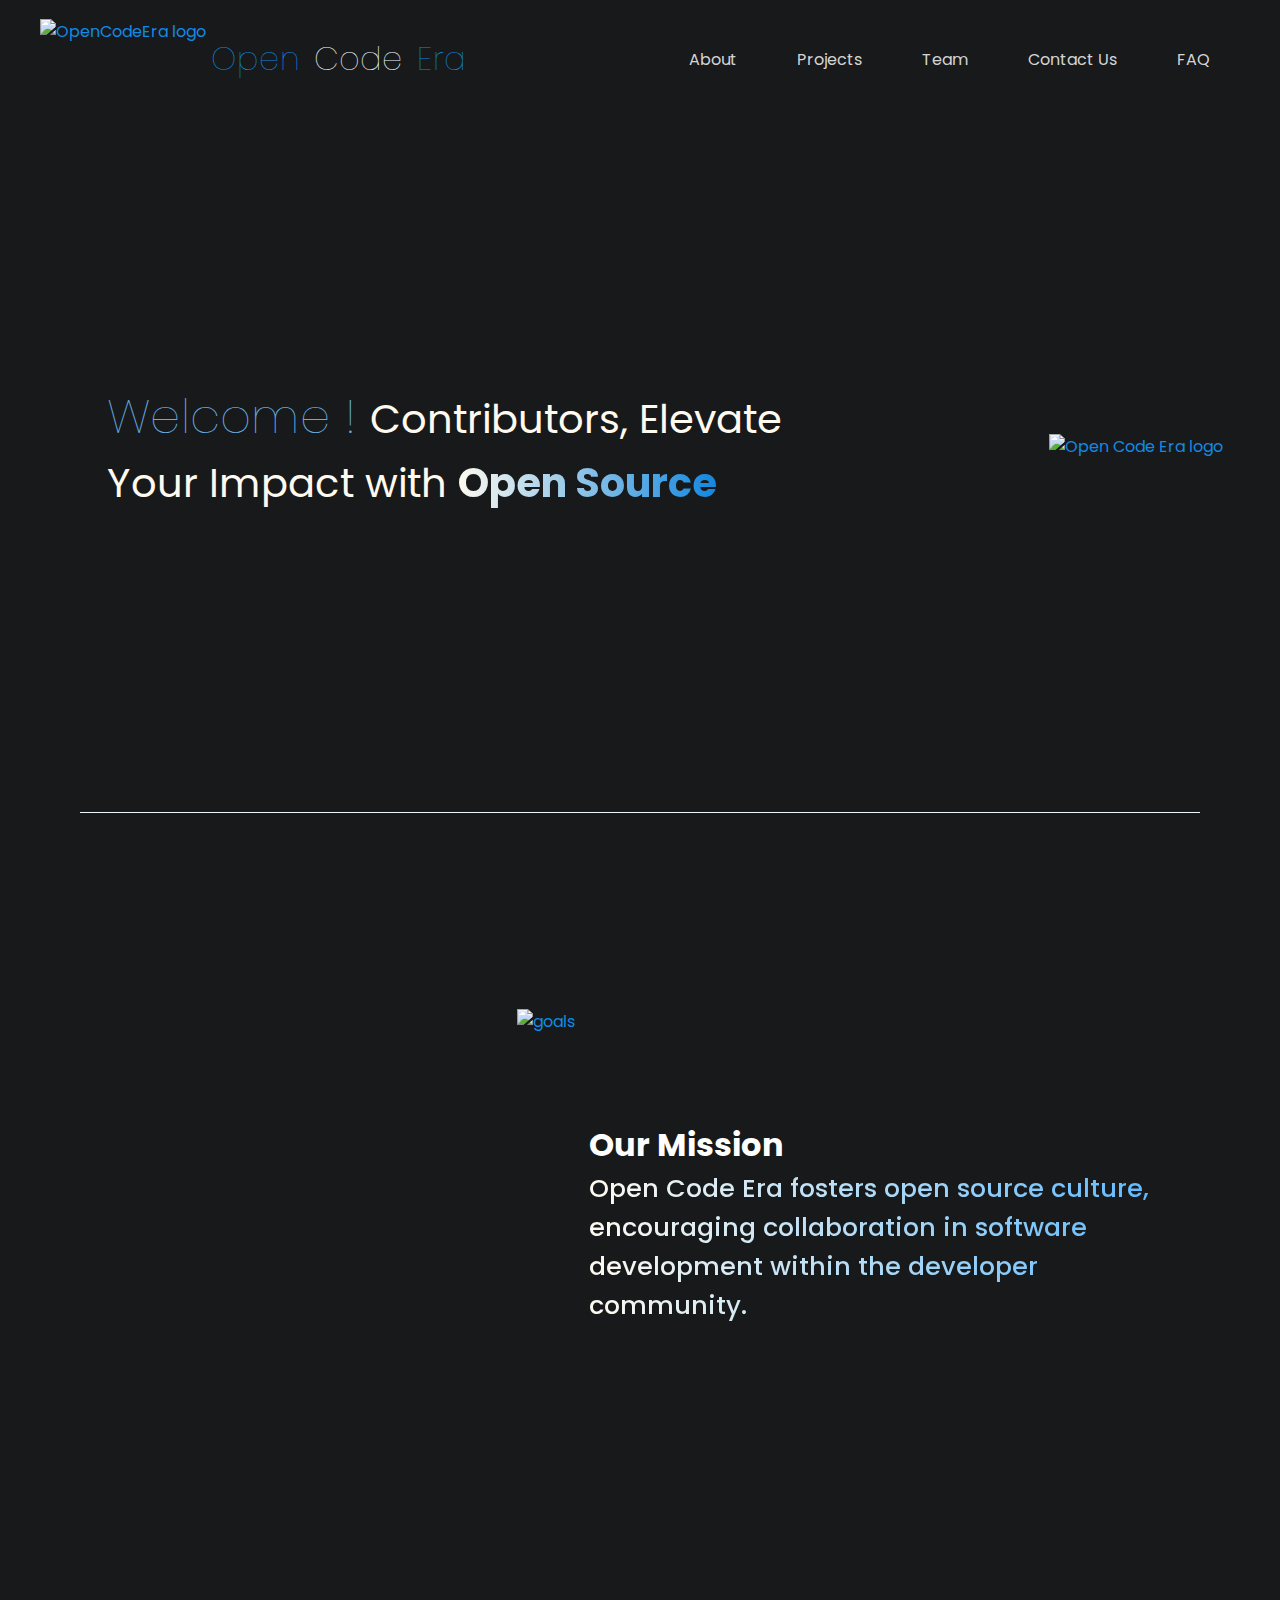
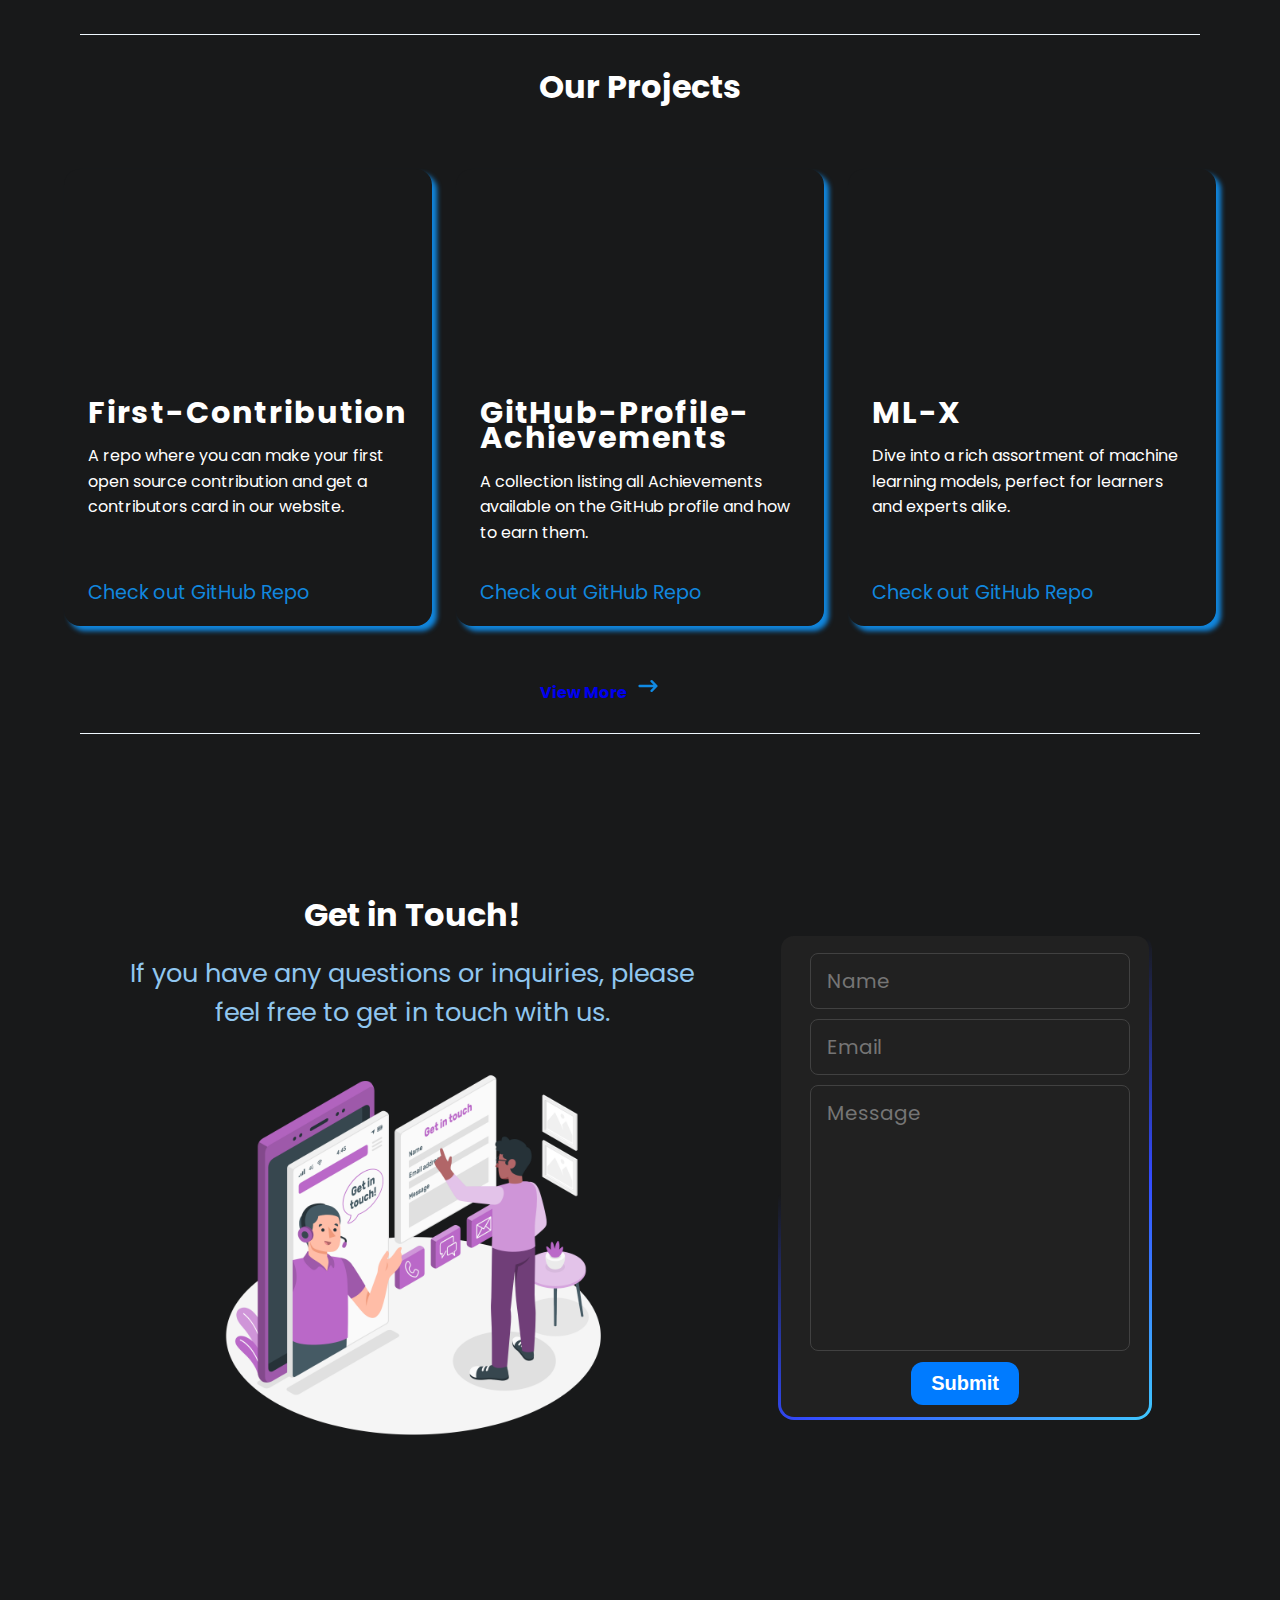
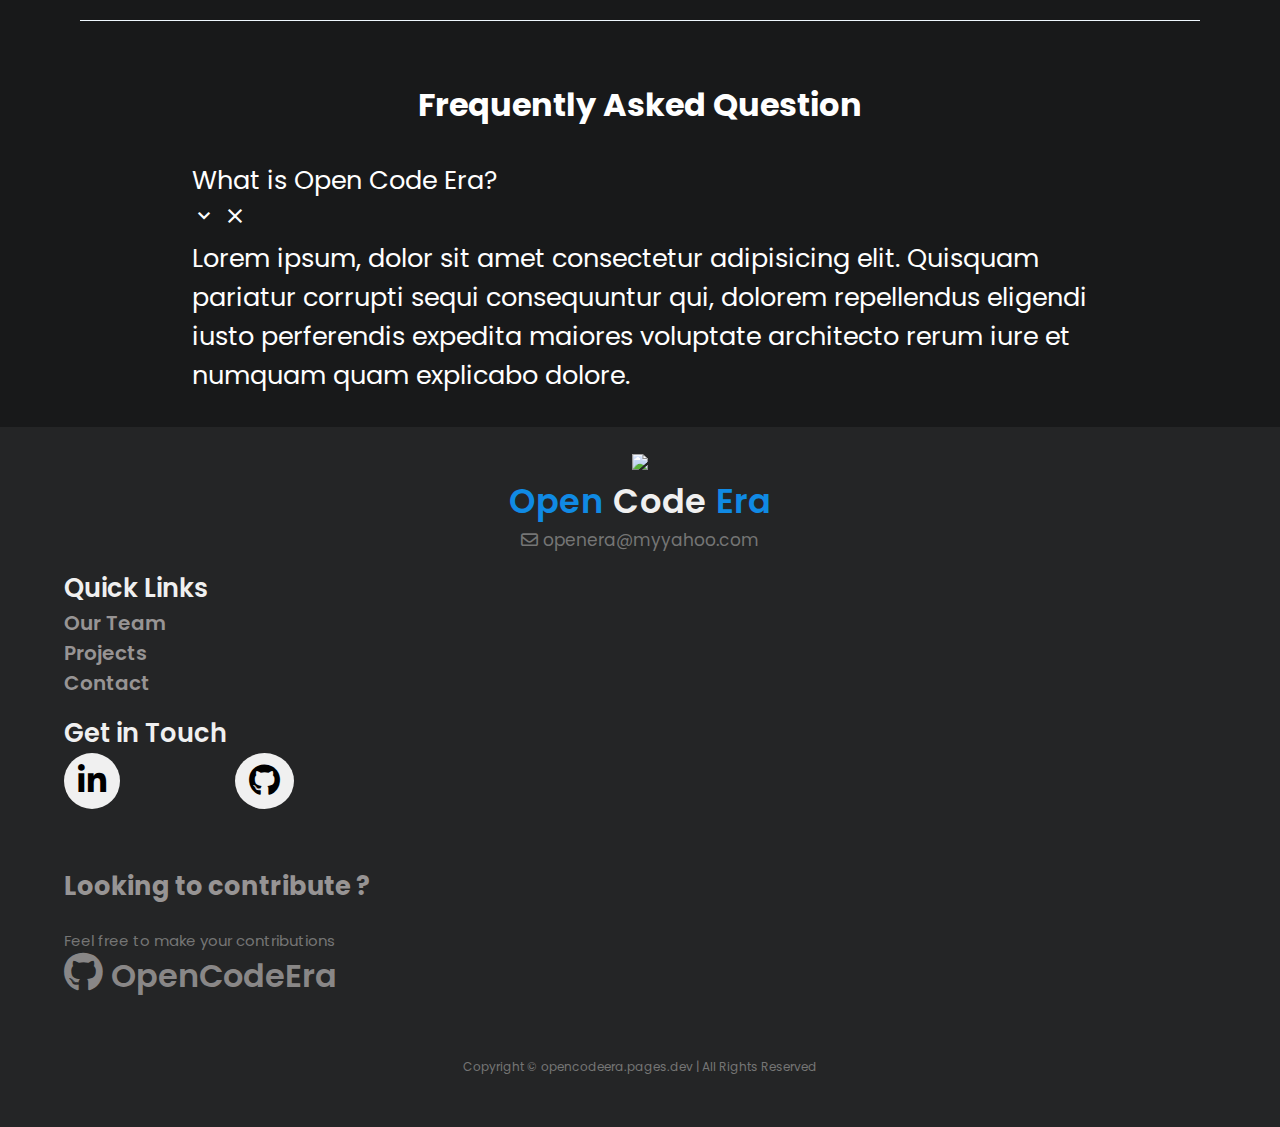
==== commit 4a5e9e0c: "fix:image size change with focus gradient change." ====
--- a/index.html
+++ b/index.html
@@ -17,8 +17,10 @@
   <!-- Bootstrap CSS -->
   <link href="https://cdn.jsdelivr.net/npm/bootstrap@5.3.2/dist/css/bootstrap.min.css" rel="stylesheet"
     integrity="sha384-T3c6CoIi6uLrA9TneNEoa7RxnatzjcDSCmG1MXxSR1GAsXEV/Dwwykc2MPK8M2HN" crossorigin="anonymous" />
-  <link rel="stylesheet" href="./css/style.css" type="text/css" media="screen" />
-  <!-- <link rel="stylesheet" href="./css/faq.css"> -->
+  <link rel="stylesheet" href="css/style.css" type="text/css" media="screen" />
+  <link rel="stylesheet" href="css/faq.css">
+
+  <link href="https://fonts.googleapis.com/icon?family=Material+Icons" rel="stylesheet">
   <!-- <link
             rel="stylesheet"
             href="css/style_footer.css"
@@ -38,6 +40,11 @@
   <link rel="preconnect" href="https://fonts.googleapis.com" />
   <link rel="preconnect" href="https://fonts.gstatic.com" crossorigin />
   <link href="https://fonts.googleapis.com/css2?family=Poppins:wght@300;700&display=swap" rel="stylesheet" />
+  <style>
+    span {
+        cursor: pointer;
+    }
+</style>
 </head>
 
 <body>
@@ -48,23 +55,34 @@
     <nav>
       <div class="left">
         <img src="images/icon/icon.png" alt="OpenCodeEra logo" />
-        <a href="/index.html">
+        <a href="index.html">
           <span class="blue">Open</span>
           <span class="white">Code</span>
           <span class="blue">Era</span>
         </a>
       </div>
-      <div class="menubar"><img src="https://cdn1.iconfinder.com/data/icons/social-messaging-ui-color/254000/30-512.png" alt="menu" class="menuimg"></div>
+
+<!-- to show the menubar -->
+    <div class="menubar">
+      <span class="material-icons" onclick="show()" id="menu">
+        menu
+    </span>
+    <span class="material-icons" style="display: none; color: rgb(16, 138, 228); background-color: transparent;" onclick="hide()" id="close">
+        close
+    </span>
+  </div>
+
       <div class="right">
-        <ul class="navul">
+        <ul class="navul" id="nav">
           <li class="navli" class="about"><a  href="#about">About</a></li>
           <li class="navli" class="services"><a  href="javascript:void(0);" onclick="ScrollToProject()">Projects</a></li>
-          <li class="navli"><a href="./team_list.html"> Team </a></li>
+          <li class="navli"><a href="team_list.html"> Team </a></li>
           <li class="navli" class="contact-us"><a  href="#contact">Contact Us</a></li>
           <li class="navli" class="about"><a  href="#faq">FAQ</a></li>
         </ul>
       </div>
     </nav>
+
   </header>
   <main class="blur">
     <section class="firstsection disable-selection">
@@ -73,11 +91,11 @@
           <span class="blue">Welcome ! </span>Contributors, Elevate Your Impact
           with <span class="focus-gradient">Open Source</span>
           <span id="element"></span>
-        </div>
+         </div>
       </div>
 
       <div class="rightSection">
-        <img src="./images/Api Programming logo.png" alt="Open Code Era logo" />
+        <img src="images/Api Programming logo.png" alt="Open Code Era logo" />
       </div>
     </section>
 
@@ -87,7 +105,7 @@
       <div class="second-section-container">
         <div class="leftSection">
           <!-- image from template.net -->
-          <img src="./images/illustrations/goals.png" alt="goals" />
+          <img src="images/illustrations/goals.png" alt="goals" />
         </div>
 
         <div class="rightSection">
@@ -112,7 +130,7 @@
           <article>
             <div class="article-wrapper">
               <figure>
-                <img src="./images/FC.png" alt="" />
+                <img src="images/FC.png" alt="" />
               </figure>
               <div class="article-body">
                 <h2>First-Contribution</h2>
@@ -133,7 +151,7 @@
           <article>
             <div class="article-wrapper">
               <figure>
-                <img src="./images/GPA.png" alt="" />
+                <img src="images/GPA.png" alt="" />
               </figure>
               <div class="article-body">
                 <h2>GitHub-Profile-Achievements</h2>
@@ -154,7 +172,7 @@
           <article>
             <div class="article-wrapper">
               <figure>
-                <img src="./images/ML.png" alt="" />
+                <img src="images/ML.png" alt="" />
               </figure>
               <div class="article-body">
                 <h2>ML-X</h2>
@@ -213,6 +231,26 @@
     <section id="faq">
       <h2>Frequently Asked Question</h2>
       <div id="faq_box">
+        <div class="content">
+          <div id="questions">
+            <p>
+              What is Open Code Era?
+            </p>
+            <p id="icon">
+              <span class="material-symbols-outlined open">
+                expand_more
+              </span>
+              <span class="material-symbols-outlined close">
+                close
+              </span>
+            </p>
+          </div>
+          <p class="answer">
+            Lorem ipsum, dolor sit amet consectetur adipisicing elit. Quisquam pariatur corrupti sequi consequuntur qui,
+            dolorem repellendus eligendi iusto perferendis expedita maiores voluptate architecto rerum iure et numquam
+            quam explicabo dolore.
+          </p>
+        </div>
       </div>
     </section>
   </main>
@@ -245,7 +283,7 @@
   <footer>
     <div class="row">
       <div class="col-md-4 col-sm-6 footer-div" style="text-align: center">
-        <img src="./images/icon/icon.png" id="footer-logo" />
+        <img src="images/icon/icon.png" id="footer-logo" />
         <p id="footer-name">Open <span>Code</span> Era</p>
         <a href="mailto:openera@myyahoo.com" id="mail-footer">
           <i class="fa-regular fa-envelope"></i> openera@myyahoo.com
@@ -290,7 +328,8 @@
     </p>
   </footer>
   <script src="./javascript/index.js"></script>
-  <script src="./javascript/faq.js"></script>
+  <script src="javascript/faq.js"></script>
+  <script src="javascript/menu.js"></script>
 </body>
 
 </html>
